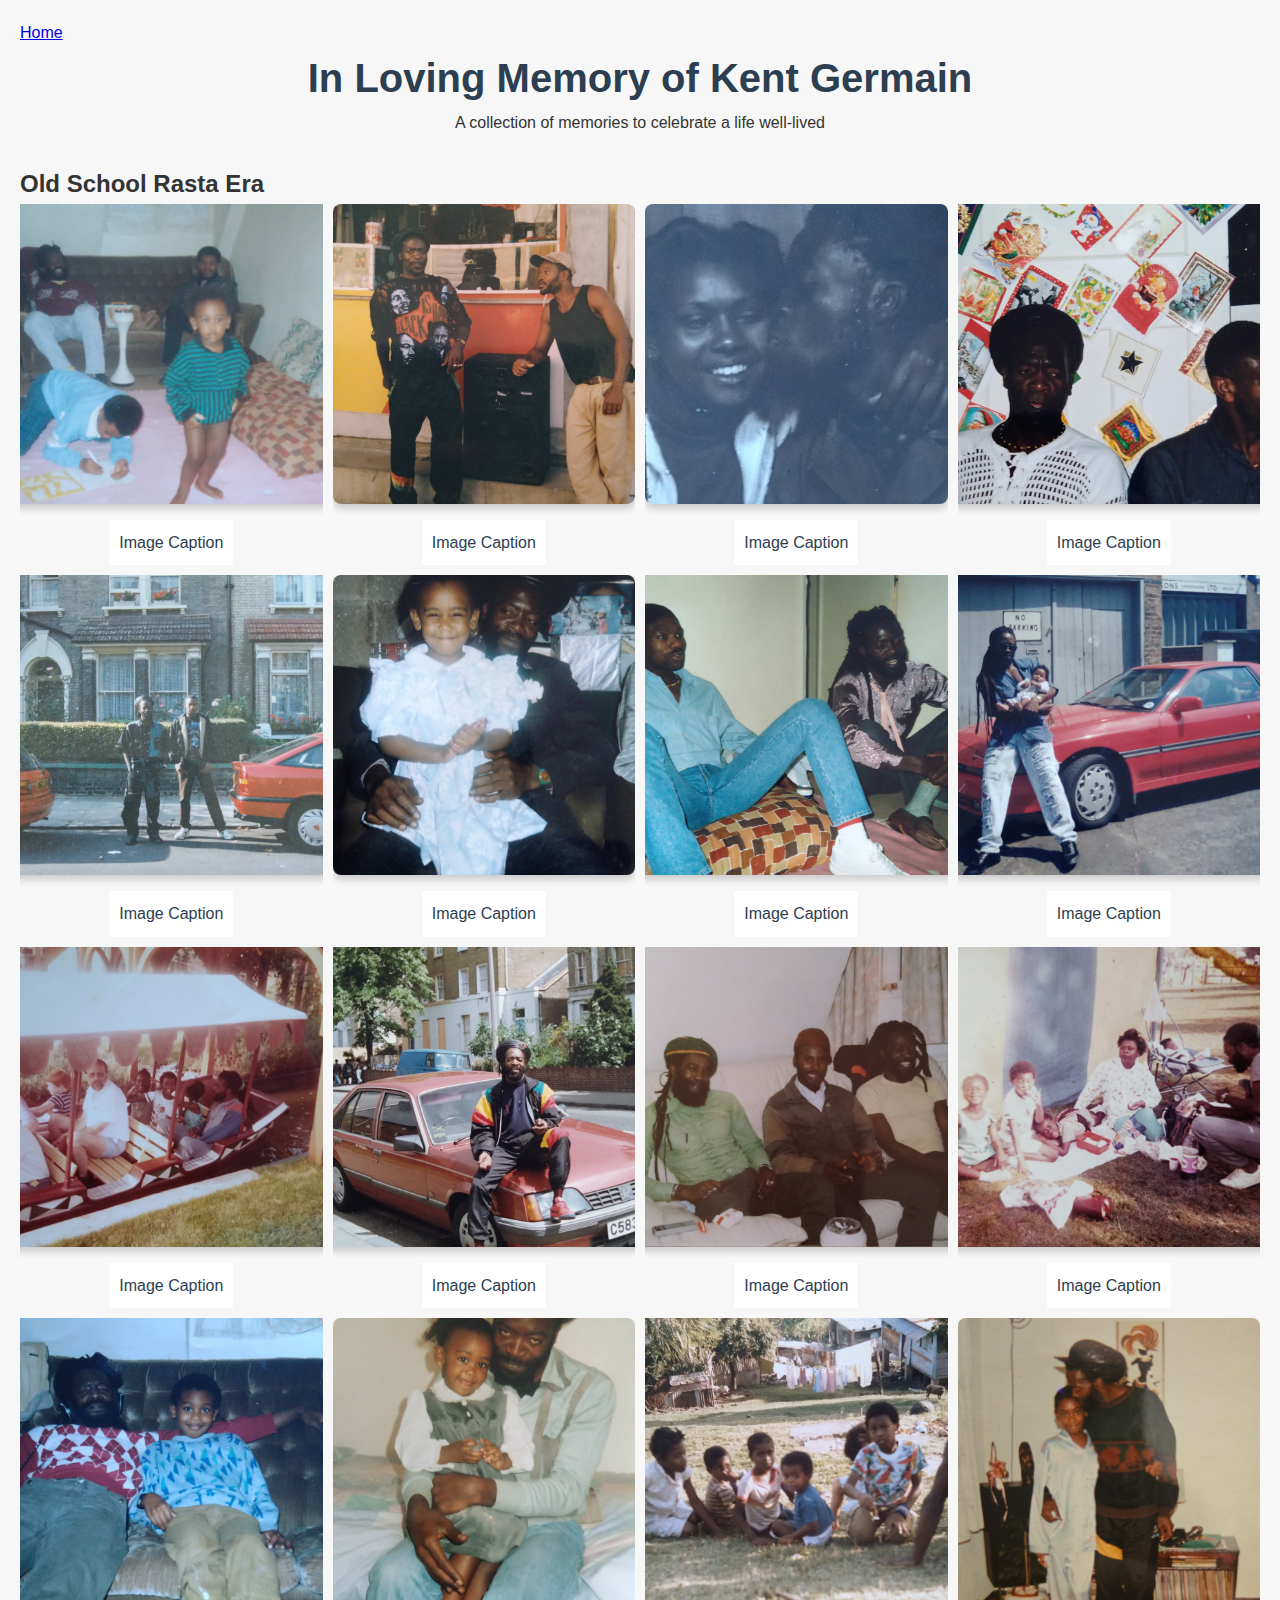
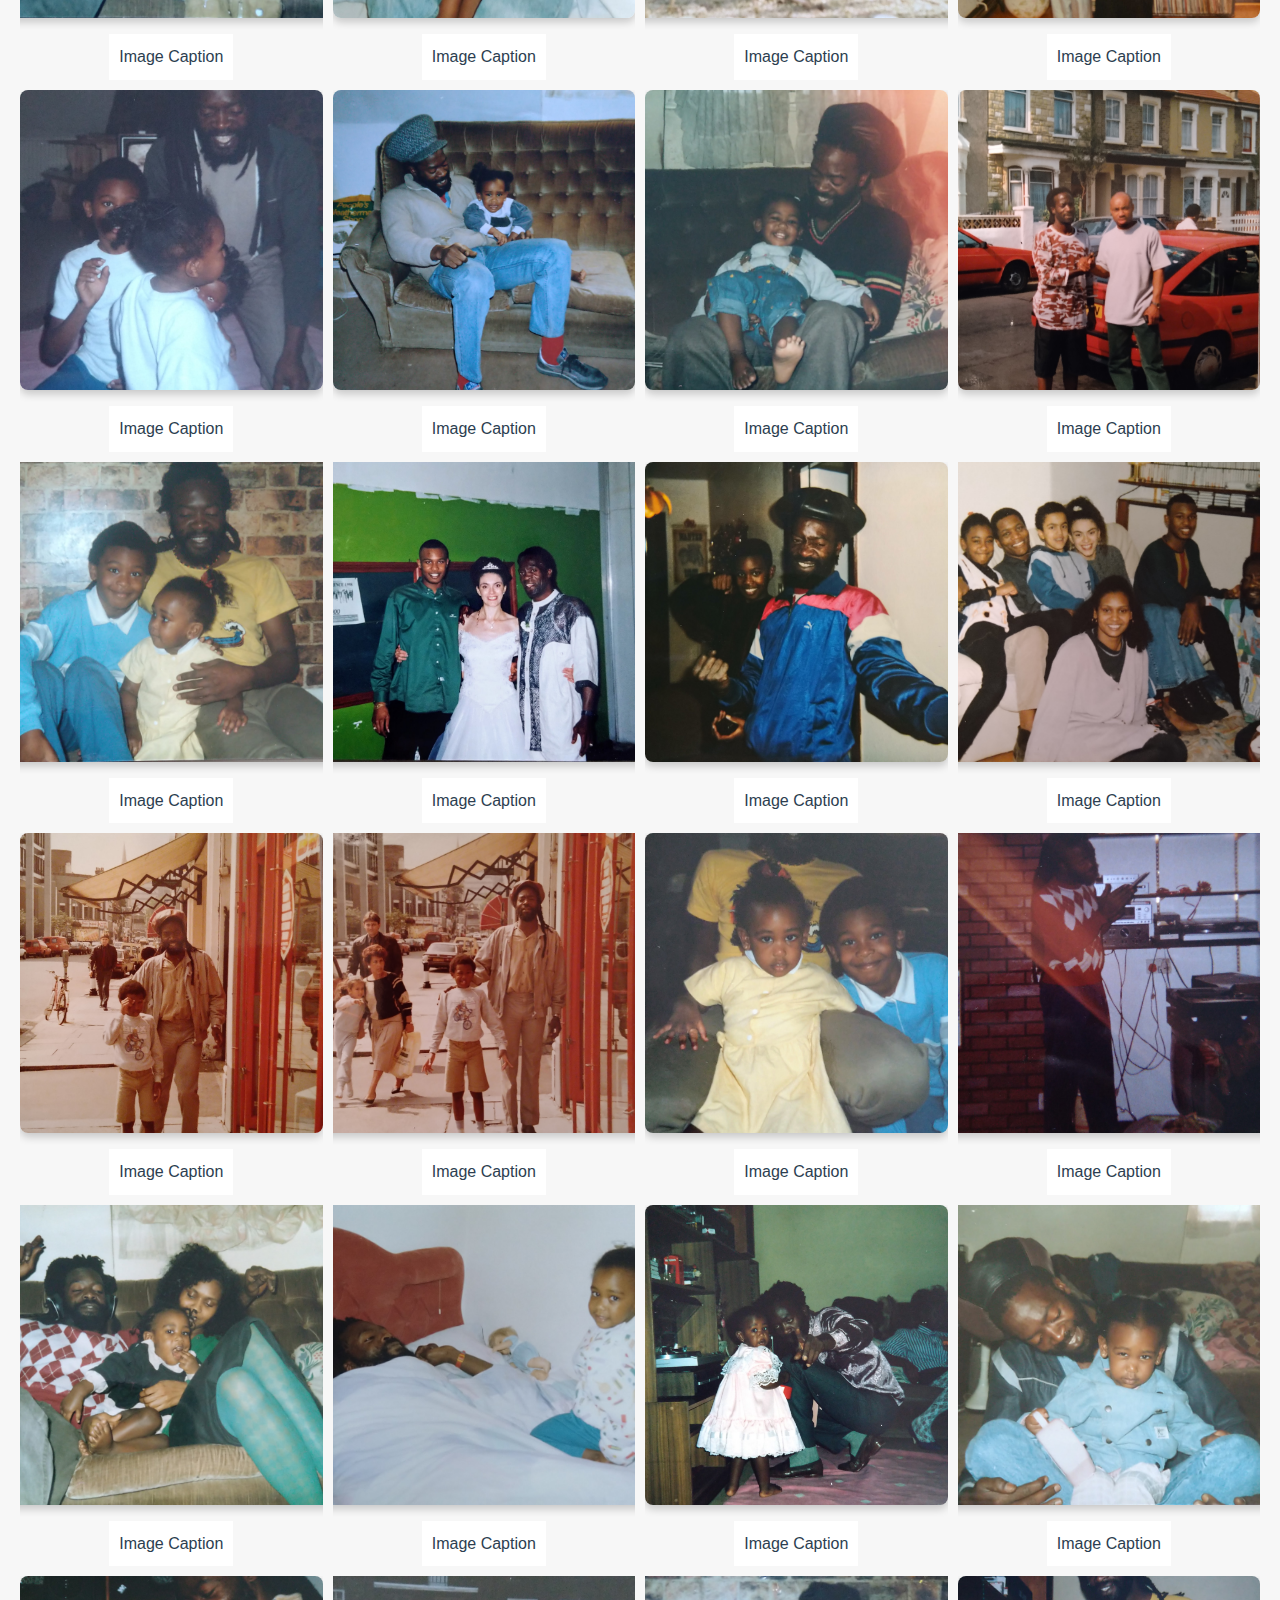
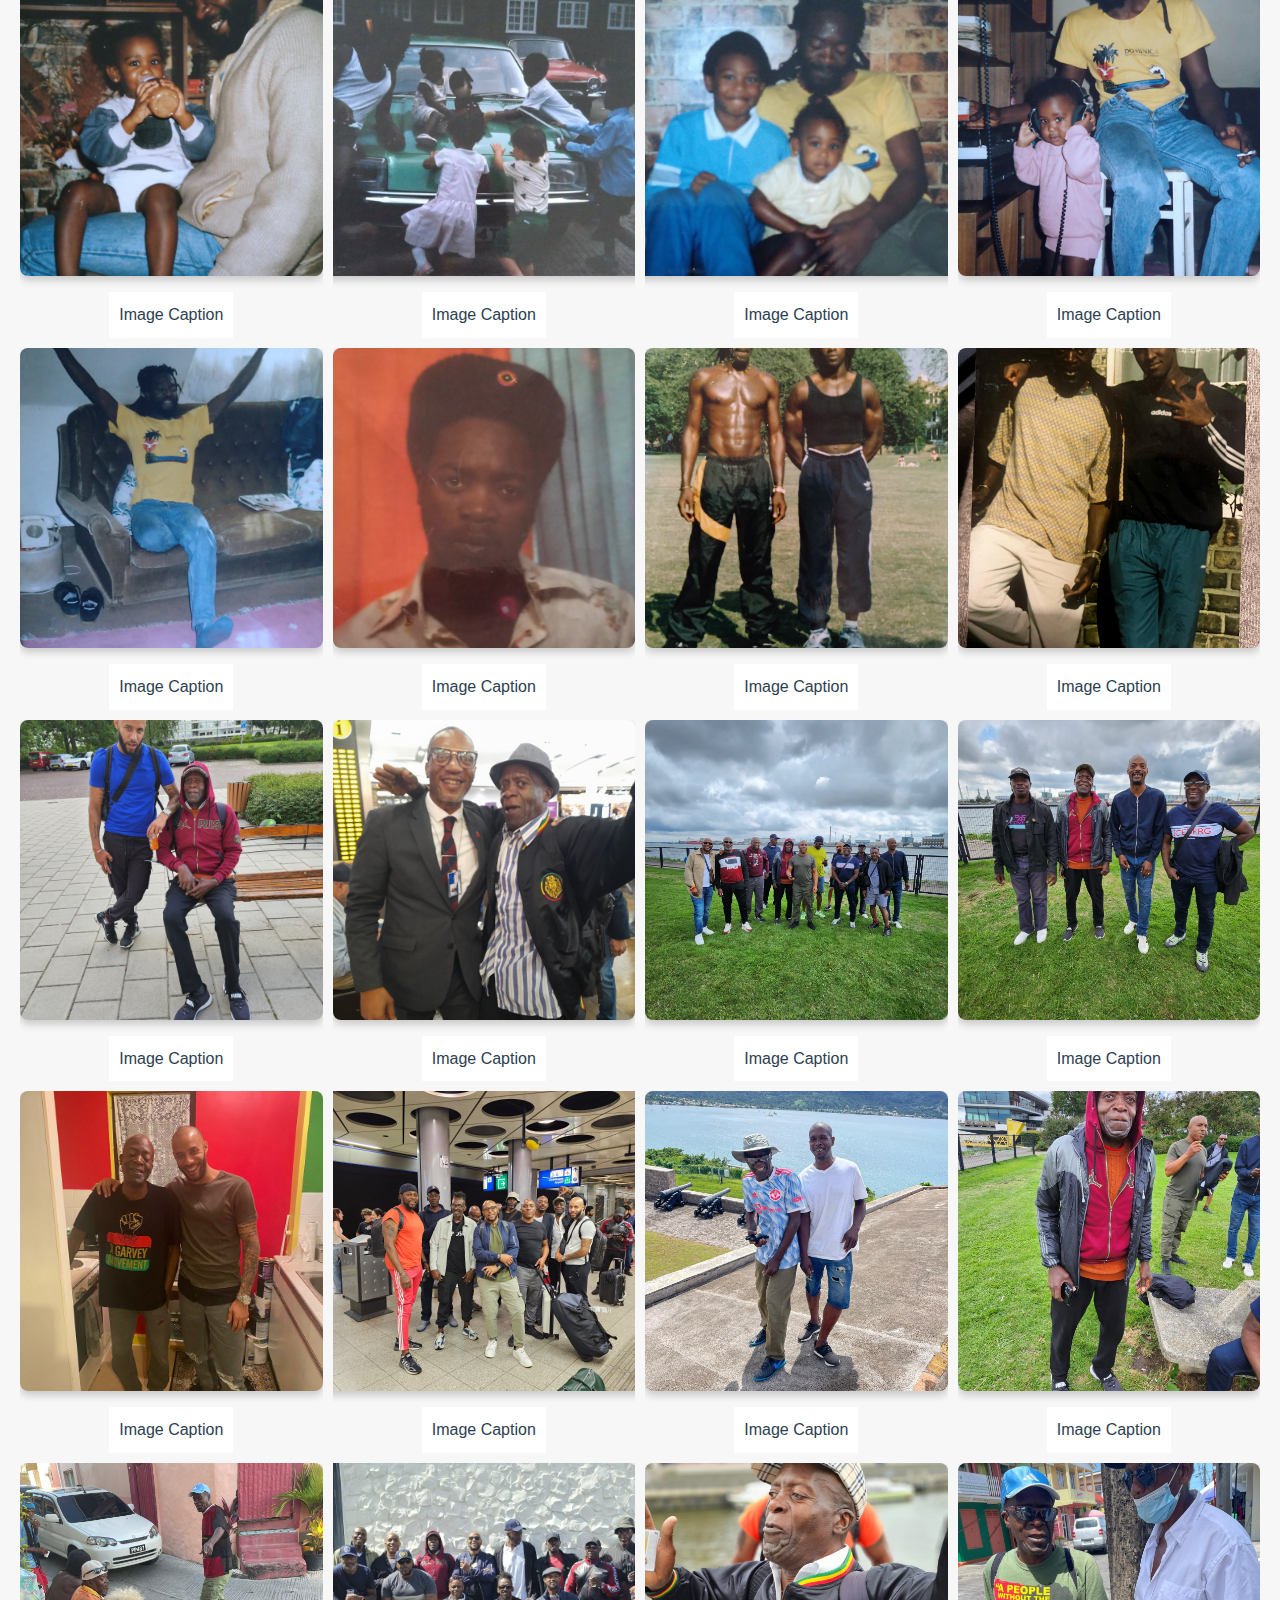
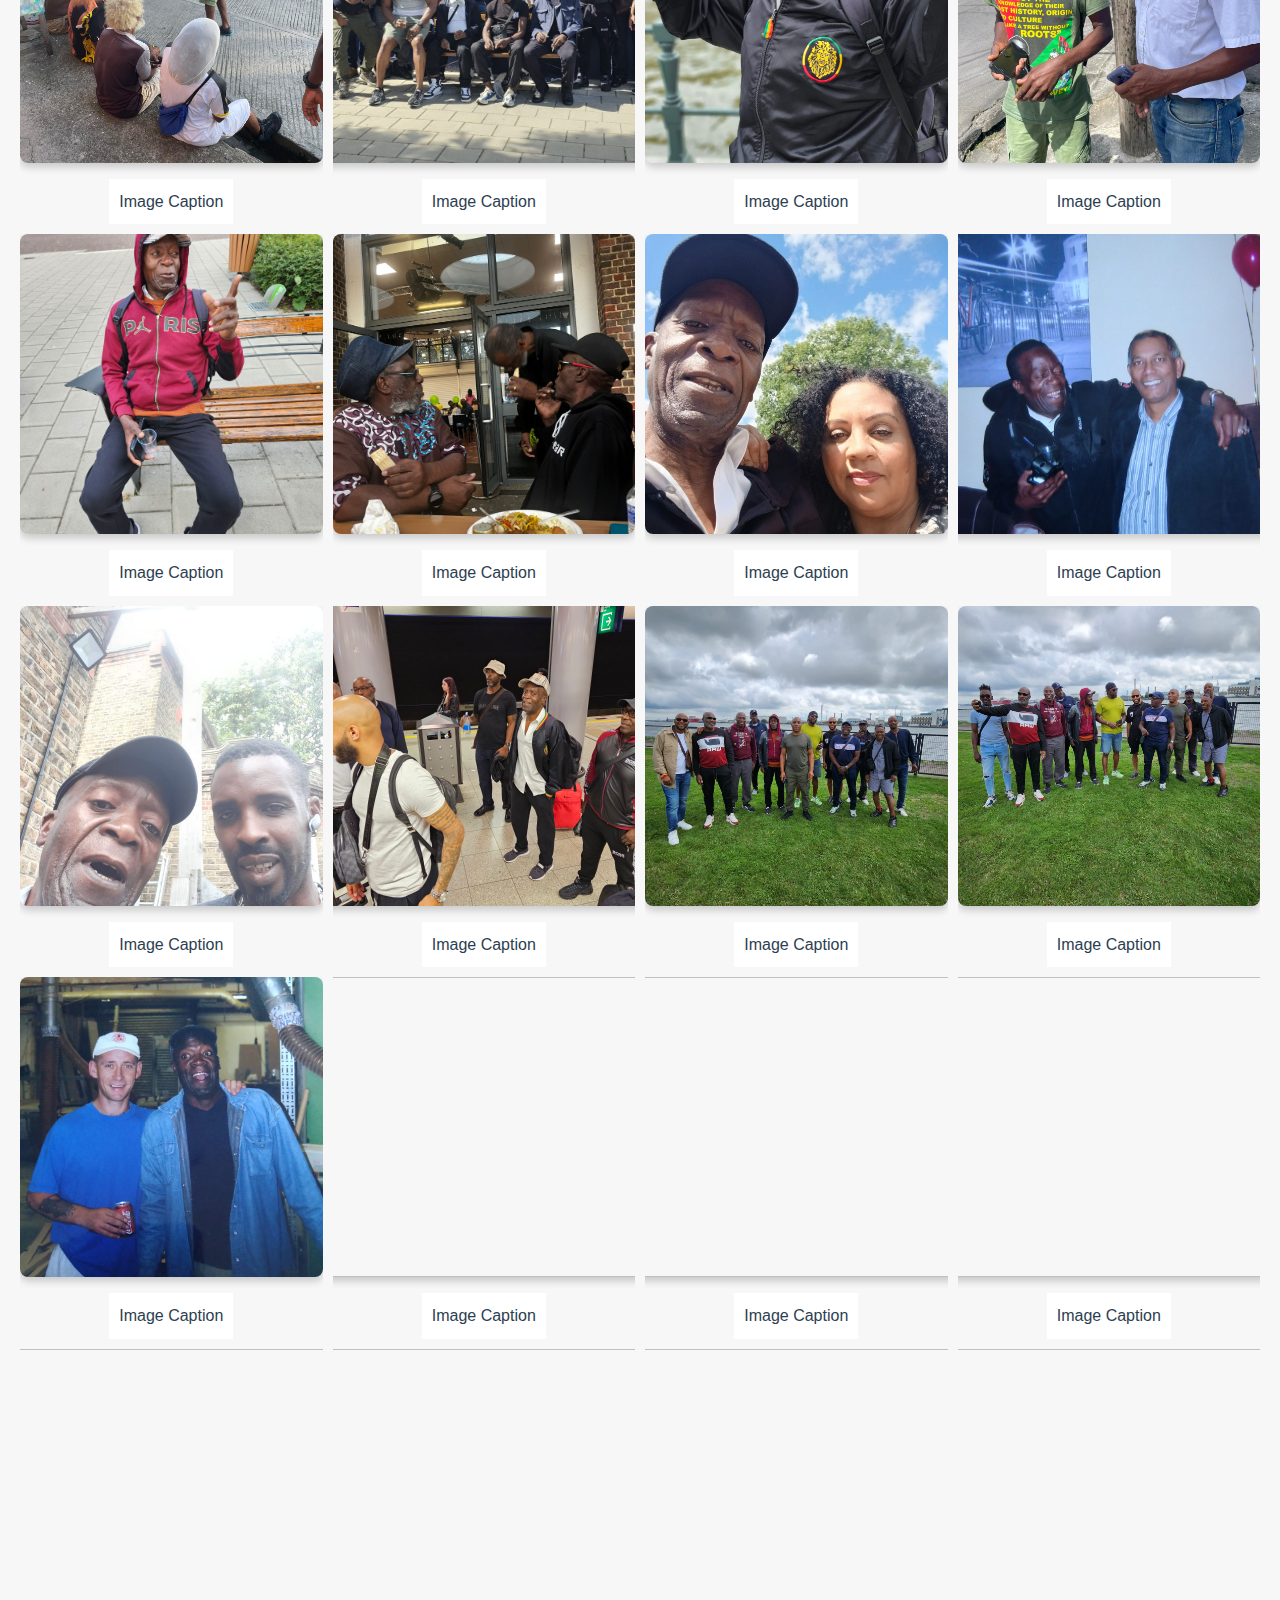
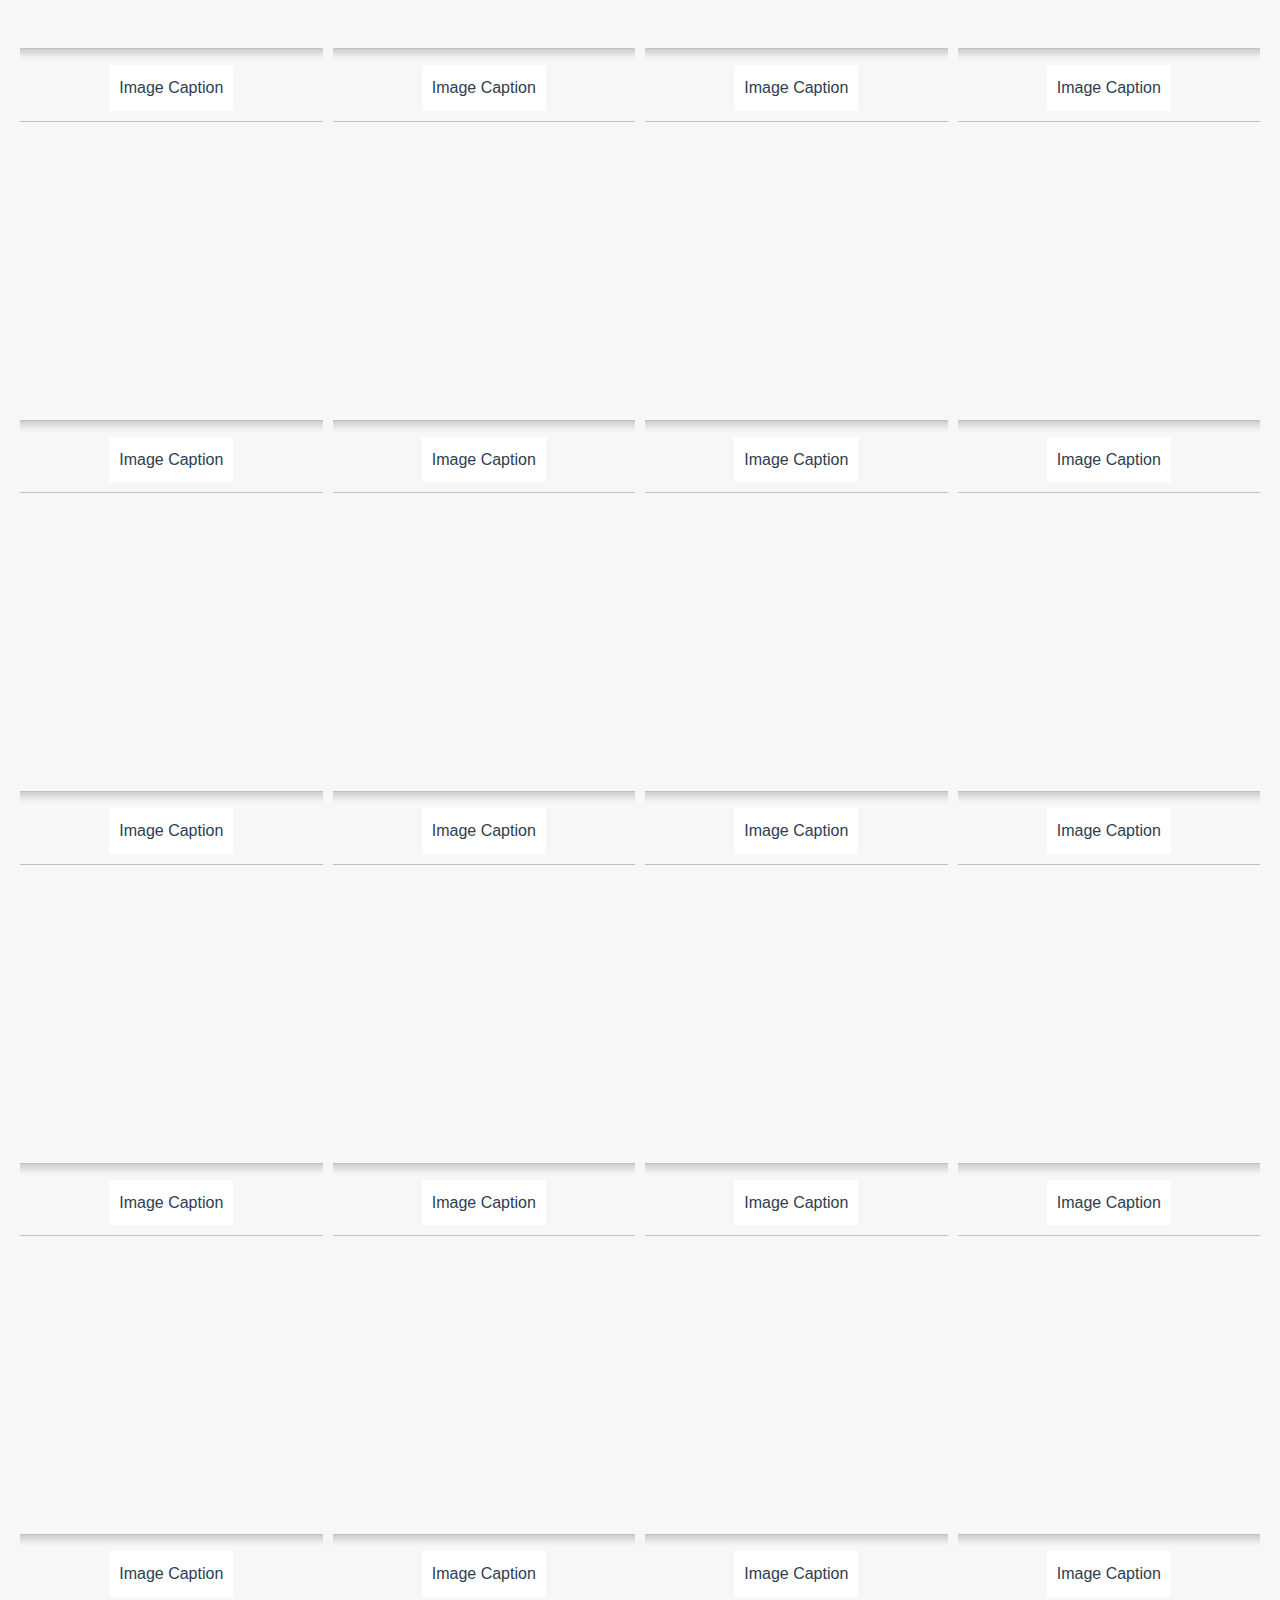
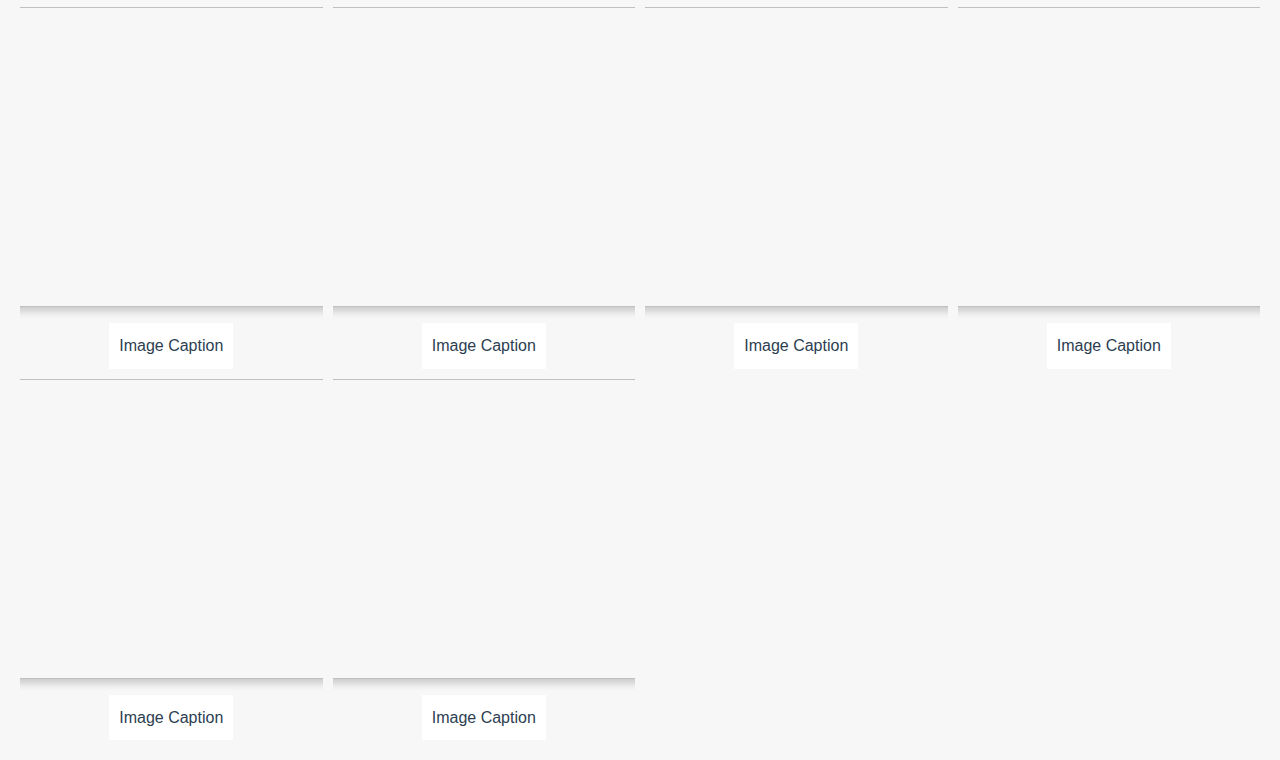
==== gallery.html @ afcd8d64 "commit 3" ====
<!DOCTYPE html>
<html lang="en">
<head>
    <meta charset="UTF-8">
    <meta name="viewport" content="width=device-width, initial-scale=1.0">
    <meta name="description" content="A tribute to Kent Gerrmain - honoring his life through memories and photos">
    <title>Tribute to Kent Germain</title>
    <link rel="stylesheet" href="styles.css">
</head>
<body>
    <nav><a href="index.html">Home</a></nav>
    <header>
        <h1>In Loving Memory of Kent Germain</h1>
        <p>A collection of memories to celebrate a life well-lived</p>
    </header>

    <section class="gallery">
        <h2>Old School Rasta Era</h2>
        <!-- Add 100 photos as placeholders -->
         <div class="grid">
            <!-- Repeat this block for each image -->
             <figure tabindex="0">
                <img src="images/rasta-era/family/dad-friend-reuben-sophie-riverside.JPG" alt="">
                <figcaption>Image Caption</figcaption>
             </figure>
             <figure tabindex="0">
                <img src="images/rasta-era/family/kent-and-bollo-in-roseau.JPG" alt="">
                <figcaption>Image Caption</figcaption>
             </figure>
             <figure tabindex="0">
                <img src="images/rasta-era/family/kent-and-jenny-young.JPG" alt="">
                <figcaption>Image Caption</figcaption>
             </figure>
             <figure tabindex="0">
                <img src="images/rasta-era/family/kent-and-joe-at-christmas.JPG" alt="">
                <figcaption>Image Caption</figcaption>
             </figure>
             <figure tabindex="0">
                <img src="images/rasta-era/family/kent-and-reuben-on-road-red-car.JPG" alt="">
                <figcaption>Image Caption</figcaption>
             </figure>
             <figure tabindex="0">
                <img src="images/rasta-era/family/kent-and-sophie-at-a-wedding.JPG" alt="">
                <figcaption>Image Caption</figcaption>
             </figure>
             <figure tabindex="0">
                <img src="images/rasta-era/family/kent-and-uncle-joe.JPG" alt="">
                <figcaption>Image Caption</figcaption>
             </figure>
             <figure tabindex="0">
                <img src="images/rasta-era/family/kent-baby-red-car.JPG" alt="">
                <figcaption>Image Caption</figcaption>
             </figure>
             <figure tabindex="0">
                <img src="images/rasta-era/family/kent-boat-trip-with-kids.JPG" alt="">
                <figcaption>Image Caption</figcaption>
             </figure>
             <figure tabindex="0">
                <img src="images/rasta-era/family/kent-brown-vauxhall-car.JPG" alt="">
                <figcaption>Image Caption</figcaption>
             </figure>
             <figure tabindex="0">
                <img src="images/rasta-era/family/kent-carlton-silvie.JPG" alt="">
                <figcaption>Image Caption</figcaption>
             </figure>
             <figure tabindex="0">
                <img src="images/rasta-era/family/kent-eve-corrine-reuben-marissa.jpeg" alt="">
                <figcaption>Image Caption</figcaption>
             </figure>
             <figure tabindex="0">
                <img src="images/rasta-era/family/kent-headphones-on-with-reuben.JPG" alt="">
                <figcaption>Image Caption</figcaption>
             </figure>
             <figure tabindex="0">
                <img src="images/rasta-era/family/kent-in room-with-sophie.JPG" alt="">
                <figcaption>Image Caption</figcaption>
             </figure>
             <figure tabindex="0">
                <img src="images/rasta-era/family/kent-in-dominica-with-kids-and-goats.JPG" alt="">
                <figcaption>Image Caption</figcaption>
             </figure>
             <figure tabindex="0">
                <img src="images/rasta-era/family/kent-kissing-sophies-head.jpeg" alt="">
                <figcaption>Image Caption</figcaption>
             </figure>
             <figure tabindex="0">
                <img src="images/rasta-era/family/kent-on floor-with-reuben-sophie.JPG" alt="">
                <figcaption>Image Caption</figcaption>
             </figure>
             <figure tabindex="0">
                <img src="images/rasta-era/family/kent-on-sofa-sophie-crying.JPG" alt="">
                <figcaption>Image Caption</figcaption>
             </figure>
             <figure tabindex="0">
                <img src="images/rasta-era/family/kent-on-sofa-sophie-laughing.JPG" alt="">
                <figcaption>Image Caption</figcaption>
             </figure>
             <figure tabindex="0">
                <img src="images/rasta-era/family/kent-red-vauxhall-with-friend.JPG" alt="">
                <figcaption>Image Caption</figcaption>
             </figure>
             <figure tabindex="0">
                <img src="images/rasta-era/family/kent-reuben-and-sophie-on-floor-in-hammersmith.JPG" alt="">
                <figcaption>Image Caption</figcaption>
             </figure>
             <figure tabindex="0">
                <img src="images/rasta-era/family/kent-reuben-at-michelles-wedding.JPG" alt="">
                <figcaption>Image Caption</figcaption>
             </figure>
             <figure tabindex="0">
                <img src="images/rasta-era/family/kent-reuben-fist.JPG" alt="">
                <figcaption>Image Caption</figcaption>
             </figure>
             <figure tabindex="0">
                <img src="images/rasta-era/family/kent-reuben-jenny-hilson-des-michelle-ben.JPG" alt="">
                <figcaption>Image Caption</figcaption>
             </figure>
             <figure tabindex="0">
                <img src="images/rasta-era/family/kent-reuben-outside-tandys-1.JPG" alt="">
                <figcaption>Image Caption</figcaption>
             </figure>
             <figure tabindex="0">
                <img src="images/rasta-era/family/kent-reuben-outside-tandys-2.JPG" alt="">
                <figcaption>Image Caption</figcaption>
             </figure>
             <figure tabindex="0">
                <img src="images/rasta-era/family/kent-reuben-sophie-riverside-brown-sofa.JPG" alt="">
                <figcaption>Image Caption</figcaption>
             </figure>
             <figure tabindex="0">
                <img src="images/rasta-era/family/kent-selecting-tunes.JPG" alt="">
                <figcaption>Image Caption</figcaption>
             </figure>
             <figure tabindex="0">
                <img src="images/rasta-era/family/kent-sophie-jenny-hammersmith.JPG" alt="">
                <figcaption>Image Caption</figcaption>
             </figure>
             <figure tabindex="0">
                <img src="images/rasta-era/family/kent-sophie-on-white-bed.JPG" alt="">
                <figcaption>Image Caption</figcaption>
             </figure>
             <figure tabindex="0">
                <img src="images/rasta-era/family/kent-sophie-thelma-in-background.JPG" alt="">
                <figcaption>Image Caption</figcaption>
             </figure>
             <figure tabindex="0">
                <img src="images/rasta-era/family/kent-with-sophie-and-her-screwface.JPG" alt="">
                <figcaption>Image Caption</figcaption>
             </figure>
             <figure tabindex="0">
                <img src="images/rasta-era/family/kent-with-sophie-baby-bottle.JPG" alt="">
                <figcaption>Image Caption</figcaption>
             </figure>
             <figure tabindex="0">
                <img src="images/rasta-era/family/kent-with-the-kids-on-green-car-hammersmith.JPG" alt="">
                <figcaption>Image Caption</figcaption>
             </figure>
             <figure tabindex="0">
                <img src="images/rasta-era/family/kent-yellow-t-shirt-reuben-sophie-sitting-on-floor.JPG" alt="">
                <figcaption>Image Caption</figcaption>
             </figure>
             <figure tabindex="0">
                <img src="images/rasta-era/family/kent-yellow-tshirt-dj-sophie.JPG" alt="">
                <figcaption>Image Caption</figcaption>
             </figure>
             <figure tabindex="0">
                <img src="images/rasta-era/family/kent-yellow-tshirt-stretching.JPG" alt="">
                <figcaption>Image Caption</figcaption>
             </figure>
             <figure tabindex="0">
                <img src="images/rasta-era/family/kent-young-militant.JPG" alt="">
                <figcaption>Image Caption</figcaption>
             </figure>
             <figure tabindex="0">
                <img src="images/rasta-era/friends/kent-wayne-elaine.JPG" alt="">
                <figcaption>Image Caption</figcaption>
             </figure>
             <figure tabindex="0">
                <img src="images/post-rasta/friends/kent-and-jamaar.jpeg" alt="">
                <figcaption>Image Caption</figcaption>
             </figure>
             <figure tabindex="0">
                <img src="images/post-rasta/friends/kent-and-ashley-2.jpeg" alt="">
                <figcaption>Image Caption</figcaption>
             </figure>
             <figure tabindex="0">
                <img src="images/post-rasta/friends/kent-and-flocksy.jpeg" alt="">
                <figcaption>Image Caption</figcaption>
             </figure>
             <figure tabindex="0">
                <img src="images/post-rasta/friends/kent-and-team-2.jpeg" alt="">
                <figcaption>Image Caption</figcaption>
             </figure>
             <figure tabindex="0">
                <img src="images/post-rasta/friends/kent-and-team-3.jpeg" alt="">
                <figcaption>Image Caption</figcaption>
             </figure>
             <figure tabindex="0">
                <img src="images/post-rasta/friends/kent-ashley-at-home.jpeg" alt="">
                <figcaption>Image Caption</figcaption>
             </figure>
             <figure tabindex="0">
                <img src="images/post-rasta/friends/kent-at-airport-with-team.jpeg" alt="">
                <figcaption>Image Caption</figcaption>
             </figure>
             <figure tabindex="0">
                <img src="images/post-rasta/friends/kent-at-cabrits-with-friend.jpeg" alt="">
                <figcaption>Image Caption</figcaption>
             </figure>
             <figure tabindex="0">
                <img src="images/post-rasta/friends/kent-frank-in-background-team.jpeg" alt="">
                <figcaption>Image Caption</figcaption>
             </figure>
             <figure tabindex="0">
                <img src="images/post-rasta/friends/kent-in town-guadeloupe.jpeg" alt="">
                <figcaption>Image Caption</figcaption>
             </figure>
             <figure tabindex="0">
                <img src="images/post-rasta/friends/kent-in-amsterdam-with-team-on-bench.jpeg" alt="">
                <figcaption>Image Caption</figcaption>
             </figure>
             <figure tabindex="0">
                <img src="images/post-rasta/friends/kent-in-amsterdam.jpeg" alt="">
                <figcaption>Image Caption</figcaption>
             </figure>
             <figure tabindex="0">
                <img src="images/post-rasta/friends/kent-in-green-garvey-t-shirt-with-friend.jpeg" alt="">
                <figcaption>Image Caption</figcaption>
             </figure>
             <figure tabindex="0">
                <img src="images/post-rasta/friends/kent-in-paris-hoody.jpeg" alt="">
                <figcaption>Image Caption</figcaption>
             </figure>
             <figure tabindex="0">
                <img src="images/post-rasta/friends/kent-kwado-chef-at-restaurant.jpeg" alt="">
                <figcaption>Image Caption</figcaption>
             </figure>
             <figure tabindex="0">
                <img src="images/post-rasta/friends/kent-riverside-friend.jpeg" alt="">
                <figcaption>Image Caption</figcaption>
             </figure>
             <figure tabindex="0">
                <img src="images/post-rasta/friends/kent-with-guyanese-friend.JPG" alt="">
                <figcaption>Image Caption</figcaption>
             </figure>
             <figure tabindex="0">
                <img src="images/post-rasta/friends/kent-with-old-neighbour.jpeg" alt="">
                <figcaption>Image Caption</figcaption>
             </figure>
             <figure tabindex="0">
                <img src="images/post-rasta/friends/kent-with-team-at-airport-2.jpeg" alt="">
                <figcaption>Image Caption</figcaption>
             </figure>
             <figure tabindex="0">
                <img src="images/post-rasta/friends/kent-with-team-in-amsterdam.jpeg" alt="">
                <figcaption>Image Caption</figcaption>
             </figure>
             <figure tabindex="0">
                <img src="images/post-rasta/friends/kent-with-team.jpeg" alt="">
                <figcaption>Image Caption</figcaption>
             </figure>
             <figure tabindex="0">
                <img src="images/post-rasta/friends/kent-with-white-friend-in-factory.JPG" alt="">
                <figcaption>Image Caption</figcaption>
             </figure>
             <figure tabindex="0">
                <img src="" alt="">
                <figcaption>Image Caption</figcaption>
             </figure>
             <figure tabindex="0">
                <img src="" alt="">
                <figcaption>Image Caption</figcaption>
             </figure>
             <figure tabindex="0">
                <img src="" alt="">
                <figcaption>Image Caption</figcaption>
             </figure>
             <figure tabindex="0">
                <img src="" alt="">
                <figcaption>Image Caption</figcaption>
             </figure>
             <figure tabindex="0">
                <img src="" alt="">
                <figcaption>Image Caption</figcaption>
             </figure>
             <figure tabindex="0">
                <img src="" alt="">
                <figcaption>Image Caption</figcaption>
             </figure>
             <figure tabindex="0">
                <img src="" alt="">
                <figcaption>Image Caption</figcaption>
             </figure>
             <figure tabindex="0">
                <img src="" alt="">
                <figcaption>Image Caption</figcaption>
             </figure>
             <figure tabindex="0">
                <img src="" alt="">
                <figcaption>Image Caption</figcaption>
             </figure>
             <figure tabindex="0">
                <img src="" alt="">
                <figcaption>Image Caption</figcaption>
             </figure>
             <figure tabindex="0">
                <img src="" alt="">
                <figcaption>Image Caption</figcaption>
             </figure>
             <figure tabindex="0">
                <img src="" alt="">
                <figcaption>Image Caption</figcaption>
             </figure>
             <figure tabindex="0">
                <img src="" alt="">
                <figcaption>Image Caption</figcaption>
             </figure>
             <figure tabindex="0">
                <img src="" alt="">
                <figcaption>Image Caption</figcaption>
             </figure>
             <figure tabindex="0">
                <img src="" alt="">
                <figcaption>Image Caption</figcaption>
             </figure>
             <figure tabindex="0">
                <img src="" alt="">
                <figcaption>Image Caption</figcaption>
             </figure>
             <figure tabindex="0">
                <img src="" alt="">
                <figcaption>Image Caption</figcaption>
             </figure>
             <figure tabindex="0">
                <img src="" alt="">
                <figcaption>Image Caption</figcaption>
             </figure>
             <figure tabindex="0">
                <img src="" alt="">
                <figcaption>Image Caption</figcaption>
             </figure>
             <figure tabindex="0">
                <img src="" alt="">
                <figcaption>Image Caption</figcaption>
             </figure>
             <figure tabindex="0">
                <img src="" alt="">
                <figcaption>Image Caption</figcaption>
             </figure>
             <figure tabindex="0">
                <img src="" alt="">
                <figcaption>Image Caption</figcaption>
             </figure>
             <figure tabindex="0">
                <img src="" alt="">
                <figcaption>Image Caption</figcaption>
             </figure>
             <figure tabindex="0">
                <img src="" alt="">
                <figcaption>Image Caption</figcaption>
             </figure>
             <figure tabindex="0">
                <img src="" alt="">
                <figcaption>Image Caption</figcaption>
             </figure>
             <figure tabindex="0">
                <img src="" alt="">
                <figcaption>Image Caption</figcaption>
             </figure>
             <figure tabindex="0">
                <img src="" alt="">
                <figcaption>Image Caption</figcaption>
             </figure>
             <figure tabindex="0">
                <img src="" alt="">
                <figcaption>Image Caption</figcaption>
             </figure>
             <figure tabindex="0">
                <img src="" alt="">
                <figcaption>Image Caption</figcaption>
             </figure>
         </div>
    </section>
</body>
</html>
---- styles.css ----
* {
    box-sizing: border-box;
    margin: 0;
    padding: 0;
}

body {
    font-family: Arial, Helvetica, sans-serif;
    line-height: 1.6;
    padding: 20px;
    background-color: #f7f7f7;
    color: #333;
}

header {
    text-align: center;
    margin-bottom: 30px;
}

h1 {
    font-size: 2.5rem;
    color: #2c3e50;
}

.gallery .grid {
    display: grid;
    gap: 10px;
}

figure {
    margin: 0;
    /* position: relative; */
    overflow: hidden;
    display: flex;
    flex-wrap: wrap;
    justify-content: center;
    gap: 1em;
}

figure img {
    /* width: 100%; */
    width: 400px;
    /* height: auto; */
    height: 300px;
    display: block;
    object-fit: cover;
    border-radius: 8px;
    box-shadow: 0 4px 8px rgba(0, 0, 0, 0.2);
    cursor: pointer;
    transition: transform 0.5s ease;
    /* transition: all 0.5s ease; */
}

figure:hover img {
    /* transform: scale(1.1); */
    transform: scale(1.05);
}

figcaption {
    padding: 10px;
    /* background-color: rgba(0, 0, 0, 0.7); */
    background-color: #fff;
    /* color: #fff; */
    color: #2c3e50;
    /* font-size: 1.2rem; */
    font-size: 1rem;
    text-align: center;
    /* position: absolute; */
    /* bottom: 0; */
    /* left: 0; */
    /* width: 100%; */
    /* opacity: 0; */
    /* transition: opacity 0.5s ease; */
}

footer {
    text-align: center;
    margin-top: 40px;
    color: #999;
}

/* Responsive Design */
@media (min-width: 1200px) {
    .gallery .grid {
        grid-template-columns: repeat(4, 1fr);
    }
}

@media (min-width: 992px) and (max-width: 1199px) {
    .gallery .grid {
        grid-template-columns: repeat(3, 1fr);
    }
}

@media (min-width: 768px) and (max-width: 991px) {
    .gallery .grid {
        grid-template-columns: repeat(2, 1fr);
    }
}

@media (max-width: 767px) {
    .gallery .grid {
        /* grid-template-columns: repeat(1, 1fr); */
        grid-template-columns: 1fr;
    }
}
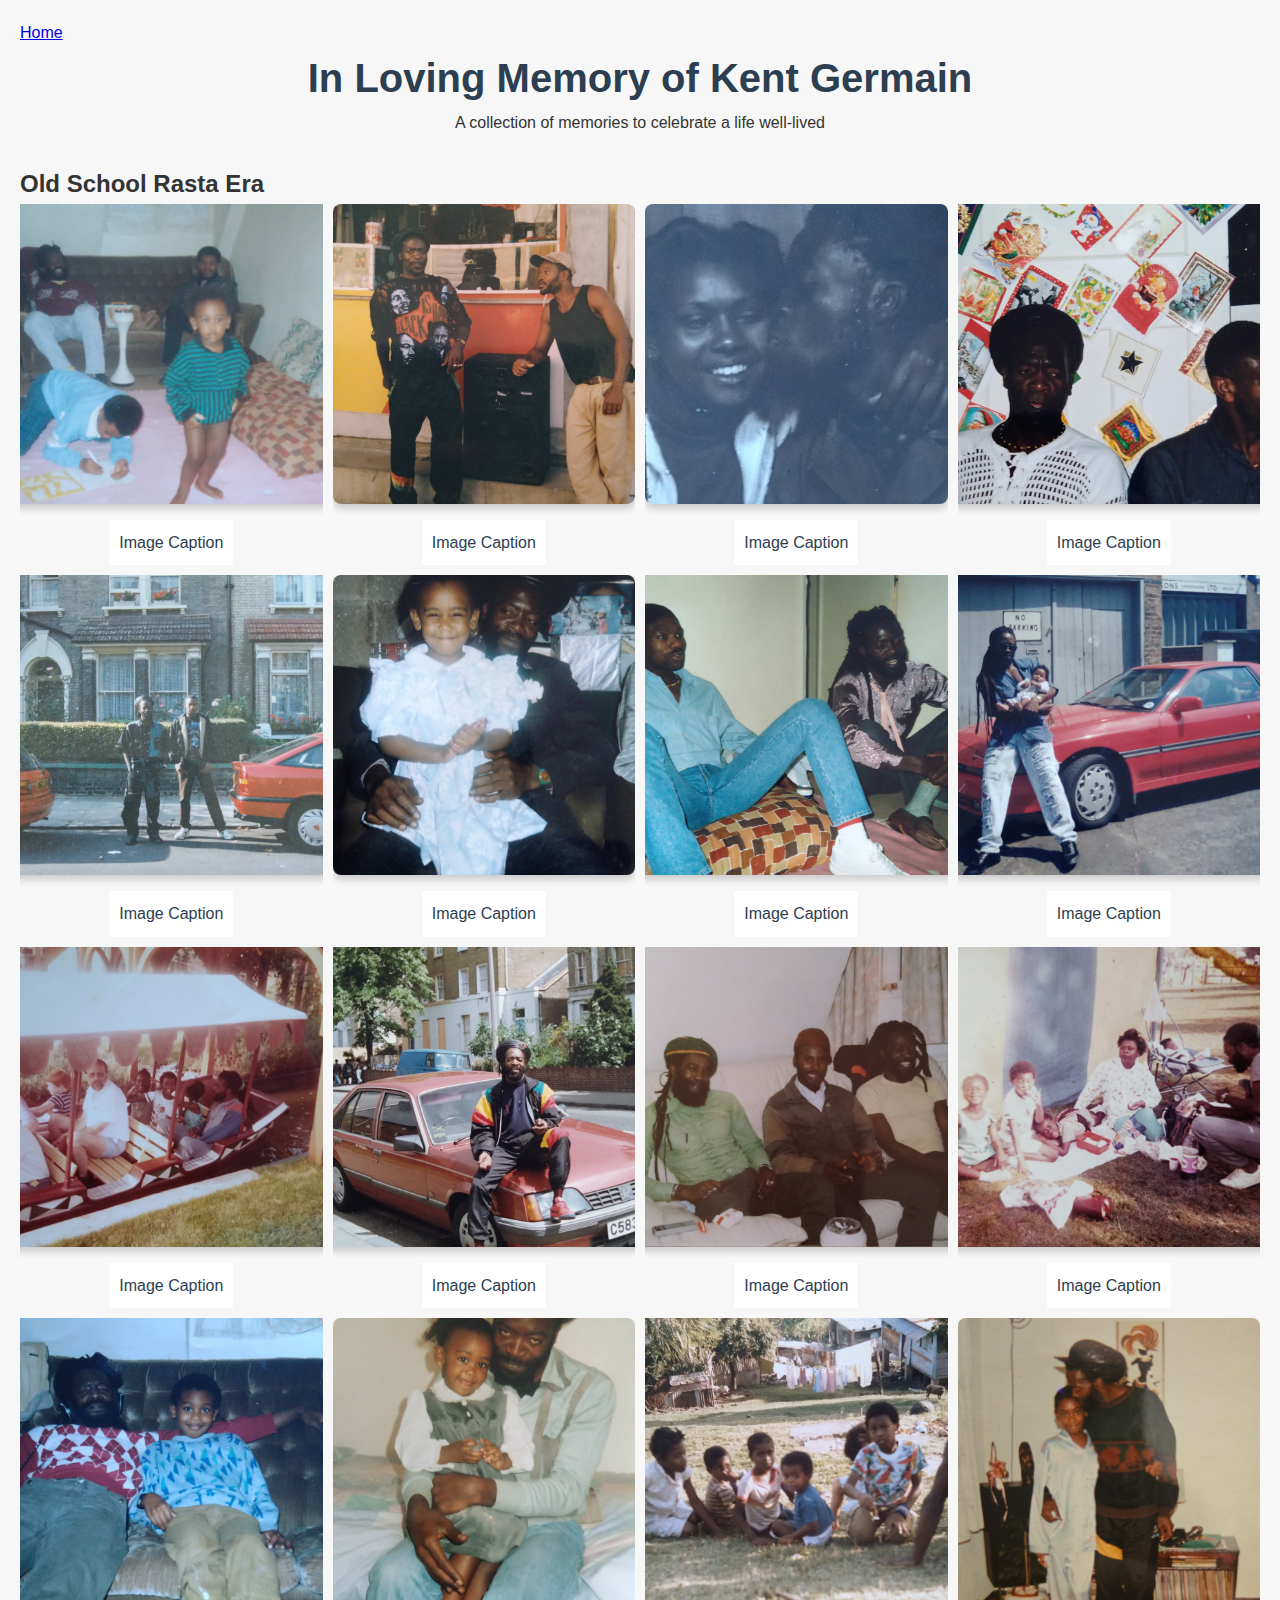
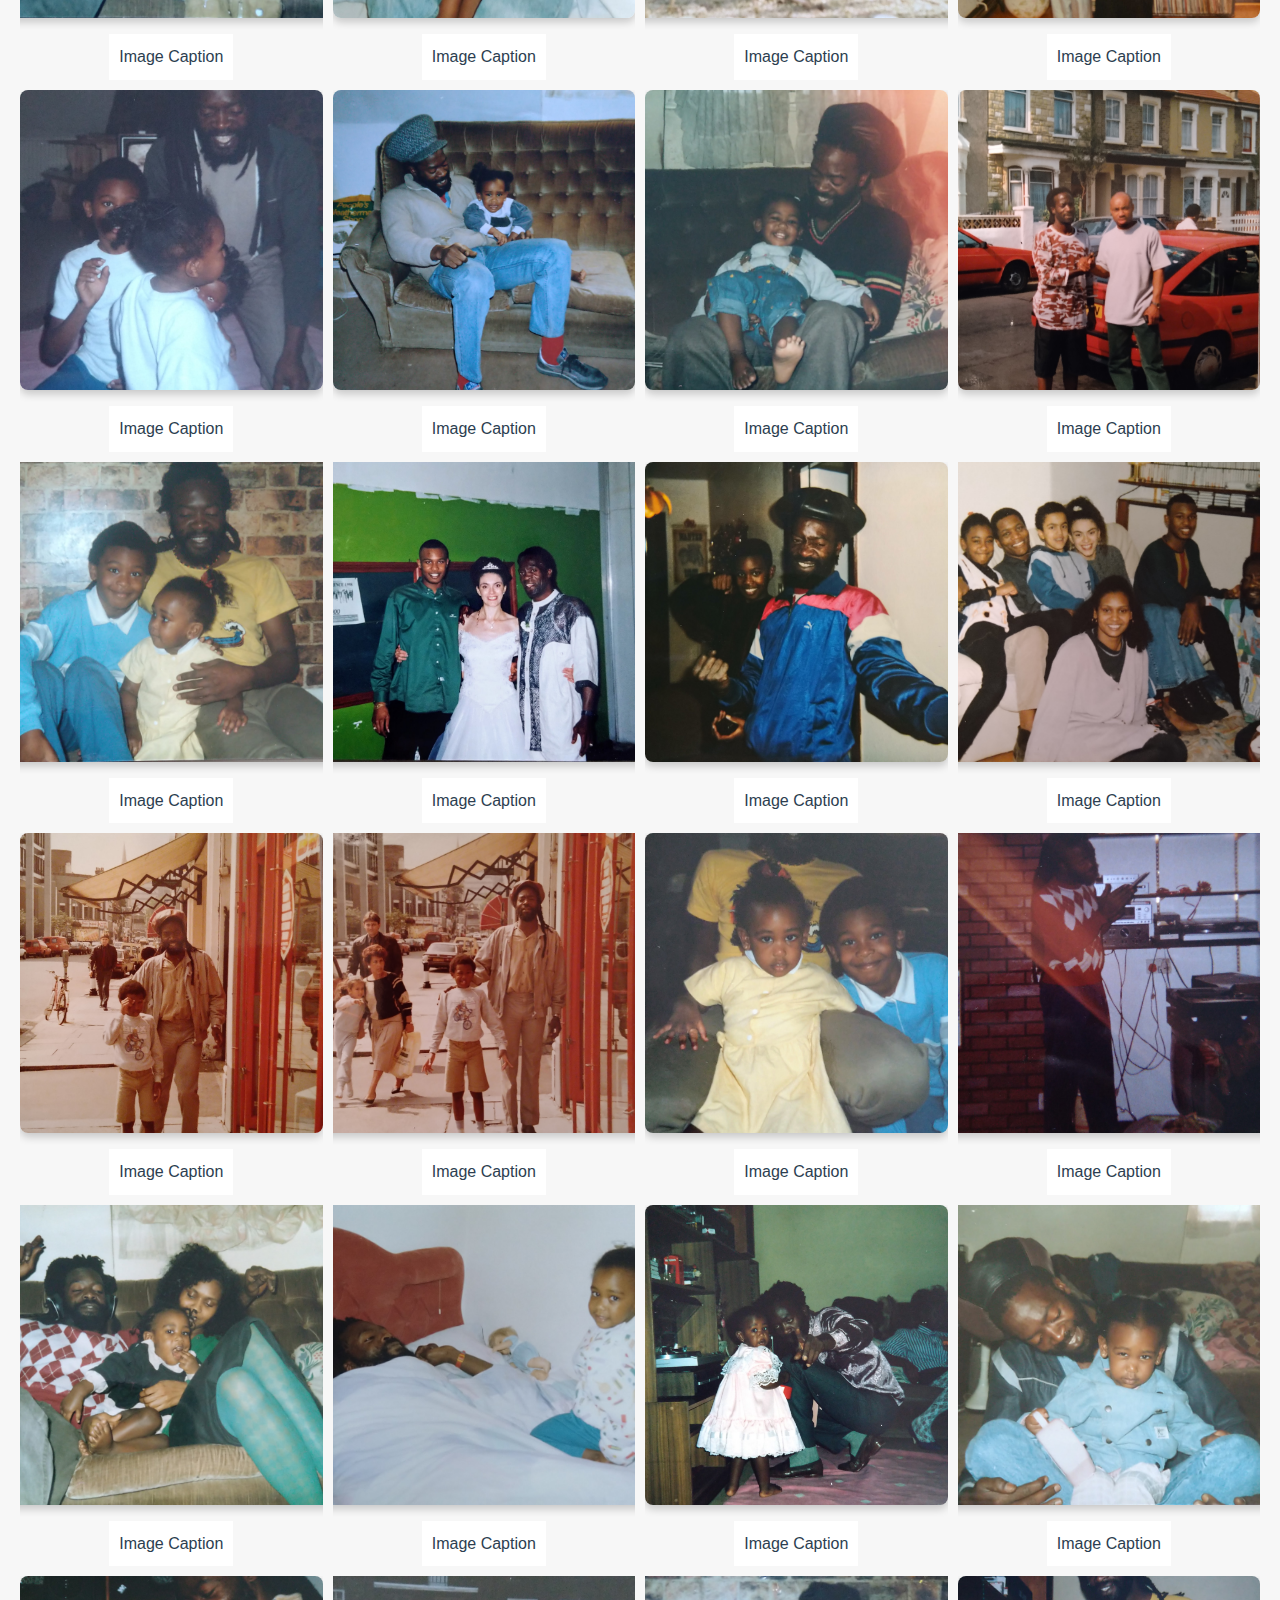
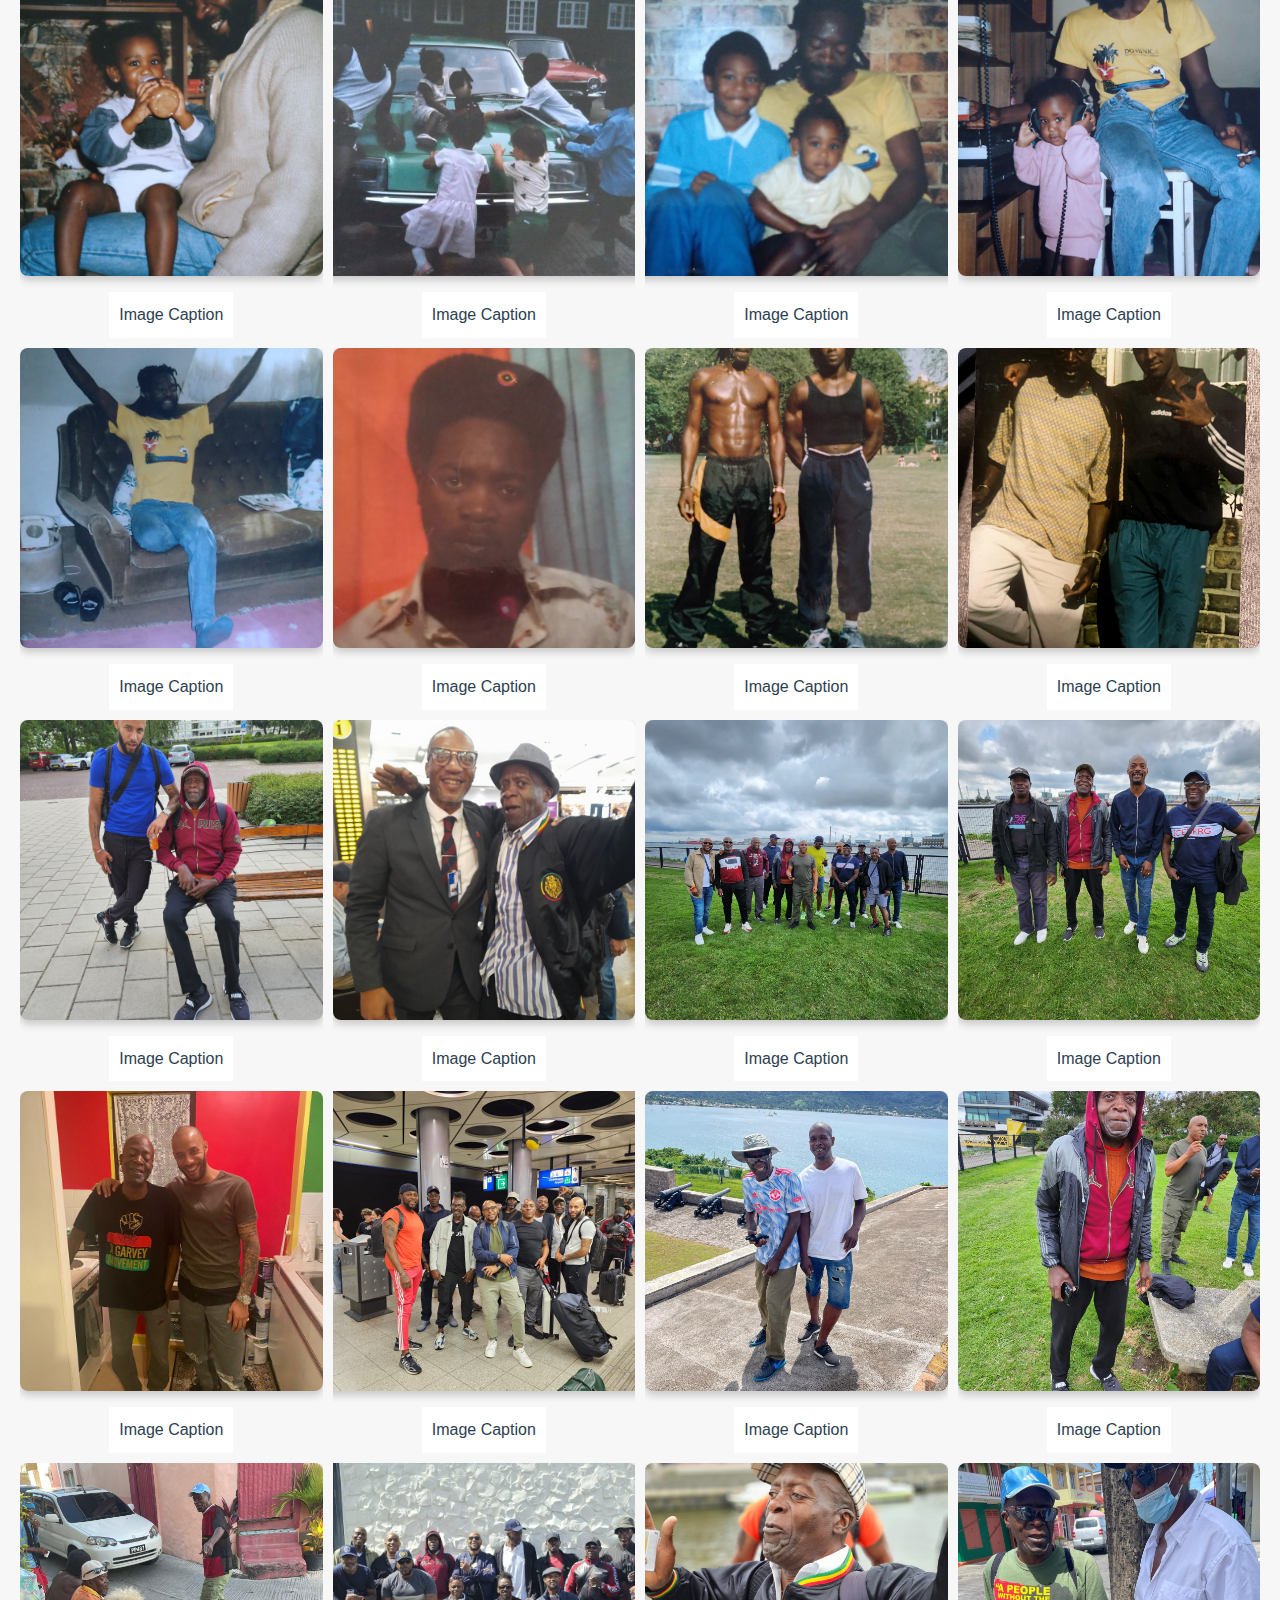
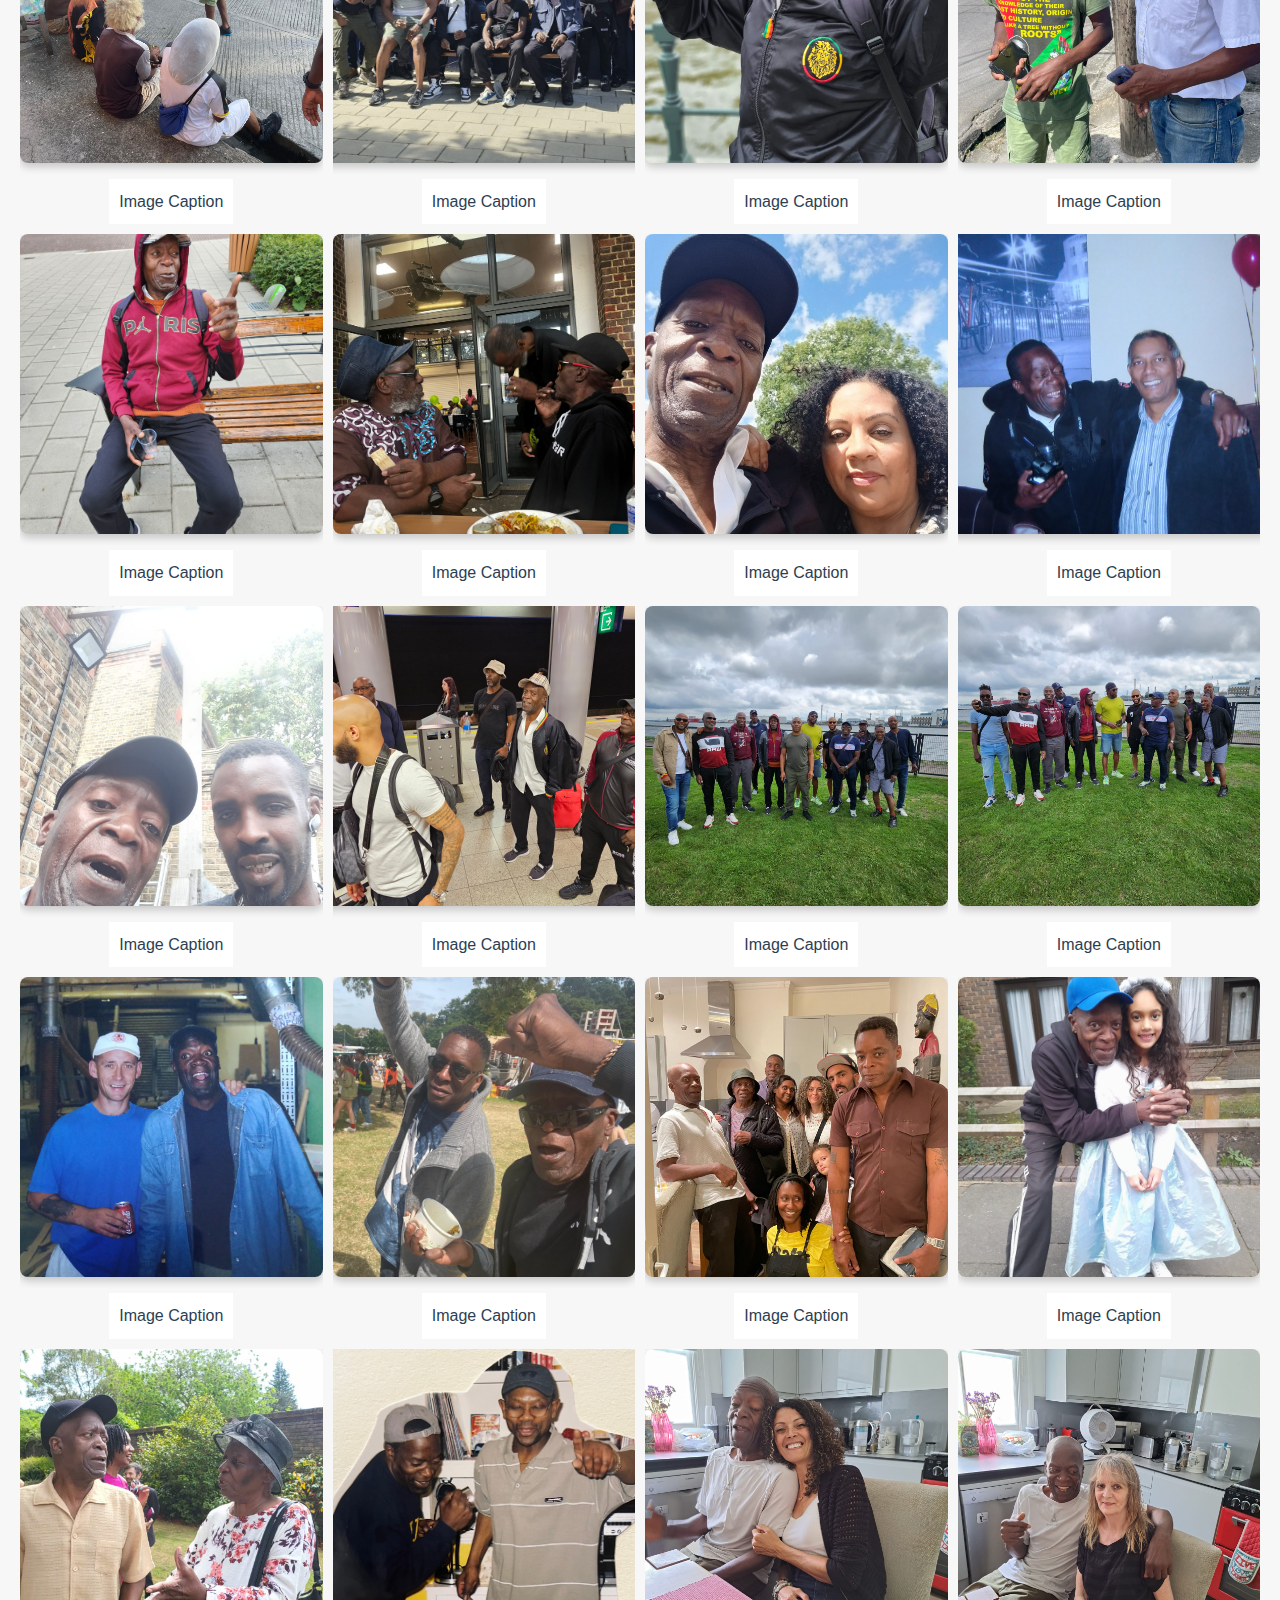
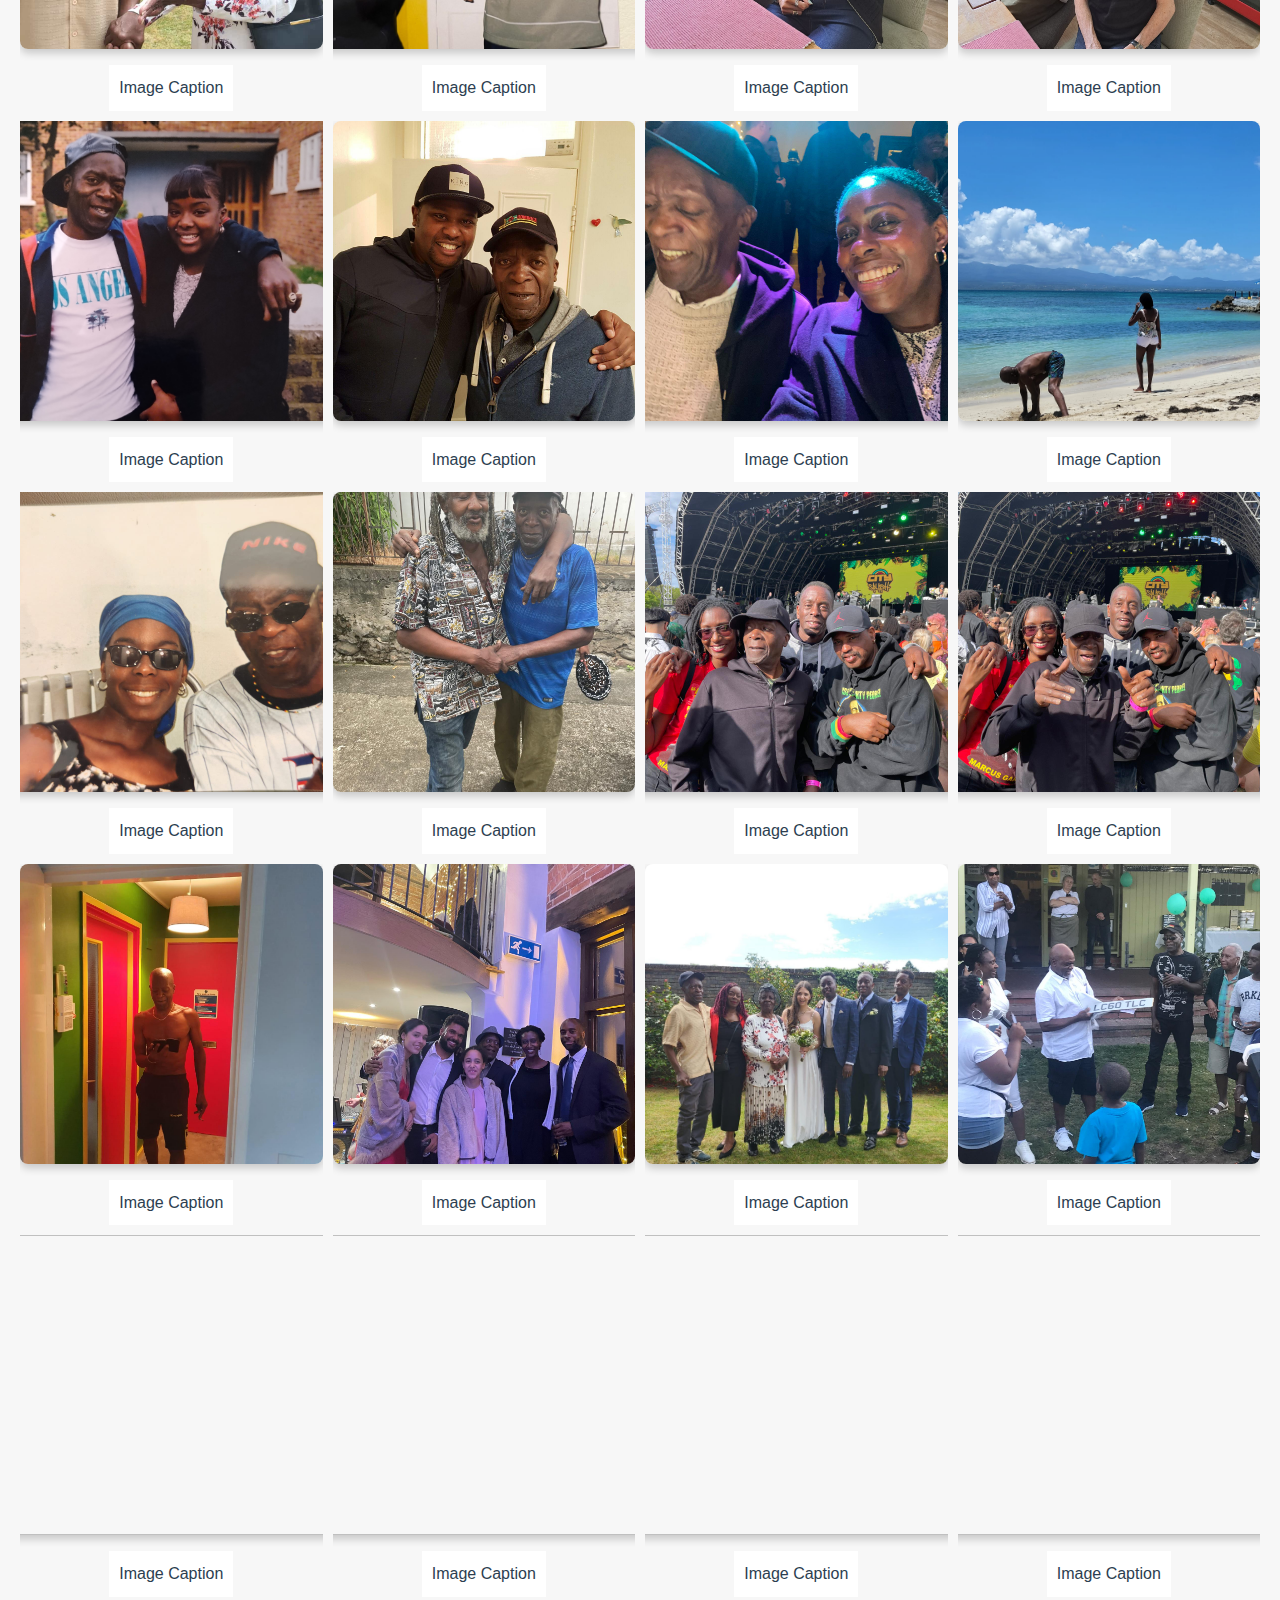
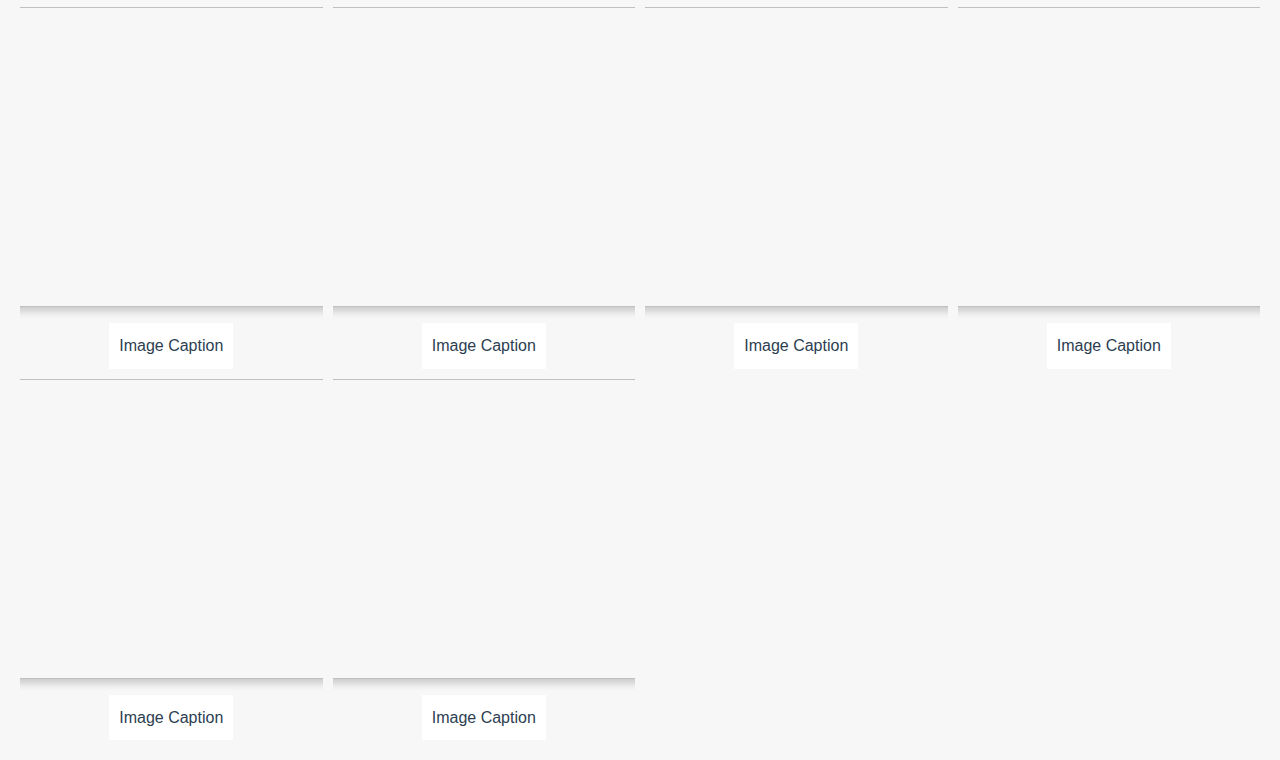
==== commit 7e5d7039: "commit 4" ====
--- a/gallery.html
+++ b/gallery.html
@@ -264,79 +264,79 @@
                 <figcaption>Image Caption</figcaption>
              </figure>
              <figure tabindex="0">
-                <img src="" alt="">
-                <figcaption>Image Caption</figcaption>
-             </figure>
-             <figure tabindex="0">
-                <img src="" alt="">
-                <figcaption>Image Caption</figcaption>
-             </figure>
-             <figure tabindex="0">
-                <img src="" alt="">
-                <figcaption>Image Caption</figcaption>
-             </figure>
-             <figure tabindex="0">
-                <img src="" alt="">
-                <figcaption>Image Caption</figcaption>
-             </figure>
-             <figure tabindex="0">
-                <img src="" alt="">
-                <figcaption>Image Caption</figcaption>
-             </figure>
-             <figure tabindex="0">
-                <img src="" alt="">
-                <figcaption>Image Caption</figcaption>
-             </figure>
-             <figure tabindex="0">
-                <img src="" alt="">
-                <figcaption>Image Caption</figcaption>
-             </figure>
-             <figure tabindex="0">
-                <img src="" alt="">
-                <figcaption>Image Caption</figcaption>
-             </figure>
-             <figure tabindex="0">
-                <img src="" alt="">
-                <figcaption>Image Caption</figcaption>
-             </figure>
-             <figure tabindex="0">
-                <img src="" alt="">
-                <figcaption>Image Caption</figcaption>
-             </figure>
-             <figure tabindex="0">
-                <img src="" alt="">
-                <figcaption>Image Caption</figcaption>
-             </figure>
-             <figure tabindex="0">
-                <img src="" alt="">
-                <figcaption>Image Caption</figcaption>
-             </figure>
-             <figure tabindex="0">
-                <img src="" alt="">
-                <figcaption>Image Caption</figcaption>
-             </figure>
-             <figure tabindex="0">
-                <img src="" alt="">
-                <figcaption>Image Caption</figcaption>
-             </figure>
-             <figure tabindex="0">
-                <img src="" alt="">
-                <figcaption>Image Caption</figcaption>
-             </figure>
-             <figure tabindex="0">
-                <img src="" alt="">
-                <figcaption>Image Caption</figcaption>
-             </figure>
-             <figure tabindex="0">
-                <img src="" alt="">
-                <figcaption>Image Caption</figcaption>
-             </figure>
-             <figure tabindex="0">
-                <img src="" alt="">
-                <figcaption>Image Caption</figcaption>
-             </figure>
-             <figure tabindex="0">
-                <img src="" alt="">
+                <img src="images/post-rasta/family/kent-and-bert-at-festival.jpeg" alt="">
+                <figcaption>Image Caption</figcaption>
+             </figure>
+             <figure tabindex="0">
+                <img src="images/post-rasta/family/kent-and-family-at-grannys.jpeg" alt="">
+                <figcaption>Image Caption</figcaption>
+             </figure>
+             <figure tabindex="0">
+                <img src="images/post-rasta/family/kent-and-grand-niece.jpeg" alt="">
+                <figcaption>Image Caption</figcaption>
+             </figure>
+             <figure tabindex="0">
+                <img src="images/post-rasta/family/kent-and-granny-at-wedding.jpeg" alt="">
+                <figcaption>Image Caption</figcaption>
+             </figure>
+             <figure tabindex="0">
+                <img src="images/post-rasta/family/kent-and-joe.jpeg" alt="">
+                <figcaption>Image Caption</figcaption>
+             </figure>
+             <figure tabindex="0">
+                <img src="images/post-rasta/family/kent-and-michelle.jpeg" alt="">
+                <figcaption>Image Caption</figcaption>
+             </figure>
+             <figure tabindex="0">
+                <img src="images/post-rasta/family/kent-and-michelles-mum.jpeg" alt="">
+                <figcaption>Image Caption</figcaption>
+             </figure>
+             <figure tabindex="0">
+                <img src="images/post-rasta/family/kent-and-natasha-outside-home.JPG" alt="">
+                <figcaption>Image Caption</figcaption>
+             </figure>
+             <figure tabindex="0">
+                <img src="images/post-rasta/family/kent-and-reuben.jpeg" alt="">
+                <figcaption>Image Caption</figcaption>
+             </figure>
+             <figure tabindex="0">
+                <img src="images/post-rasta/family/kent-and-shirley.jpeg" alt="">
+                <figcaption>Image Caption</figcaption>
+             </figure>
+             <figure tabindex="0">
+                <img src="images/post-rasta/family/kent-and-sophie-on-beach.jpeg" alt="">
+                <figcaption>Image Caption</figcaption>
+             </figure>
+             <figure tabindex="0">
+                <img src="images/post-rasta/family/kent-and-susan.jpeg" alt="">
+                <figcaption>Image Caption</figcaption>
+             </figure>
+             <figure tabindex="0">
+                <img src="images/post-rasta/family/kent-and-terry-guadeloupe.jpeg" alt="">
+                <figcaption>Image Caption</figcaption>
+             </figure>
+             <figure tabindex="0">
+                <img src="images/post-rasta/family/kent-at-city-splash-bert-sophie-jessie-2023-1.jpeg" alt="">
+                <figcaption>Image Caption</figcaption>
+             </figure>
+             <figure tabindex="0">
+                <img src="images/post-rasta/family/kent-at-city-splash-bert-sophie-jessie-2023-2.jpeg" alt="">
+                <figcaption>Image Caption</figcaption>
+             </figure>
+             <figure tabindex="0">
+                <img src="images/post-rasta/family/kent-at-home-in-shorts.jpeg" alt="">
+                <figcaption>Image Caption</figcaption>
+             </figure>
+             <figure tabindex="0">
+                <img src="images/post-rasta/family/kent-at-isis-wedding-1.jpeg" alt="">
+                <figcaption>Image Caption</figcaption>
+             </figure>
+             <figure tabindex="0">
+                <img src="images/post-rasta/family/kent-at-kirons-wedding-1.jpeg" alt="">
+                <figcaption>Image Caption</figcaption>
+             </figure>
+             <figure tabindex="0">
+                <img src="images/post-rasta/family/kent-at-lerones-birthday.jpeg" alt="">
                 <figcaption>Image Caption</figcaption>
              </figure>
              <figure tabindex="0">
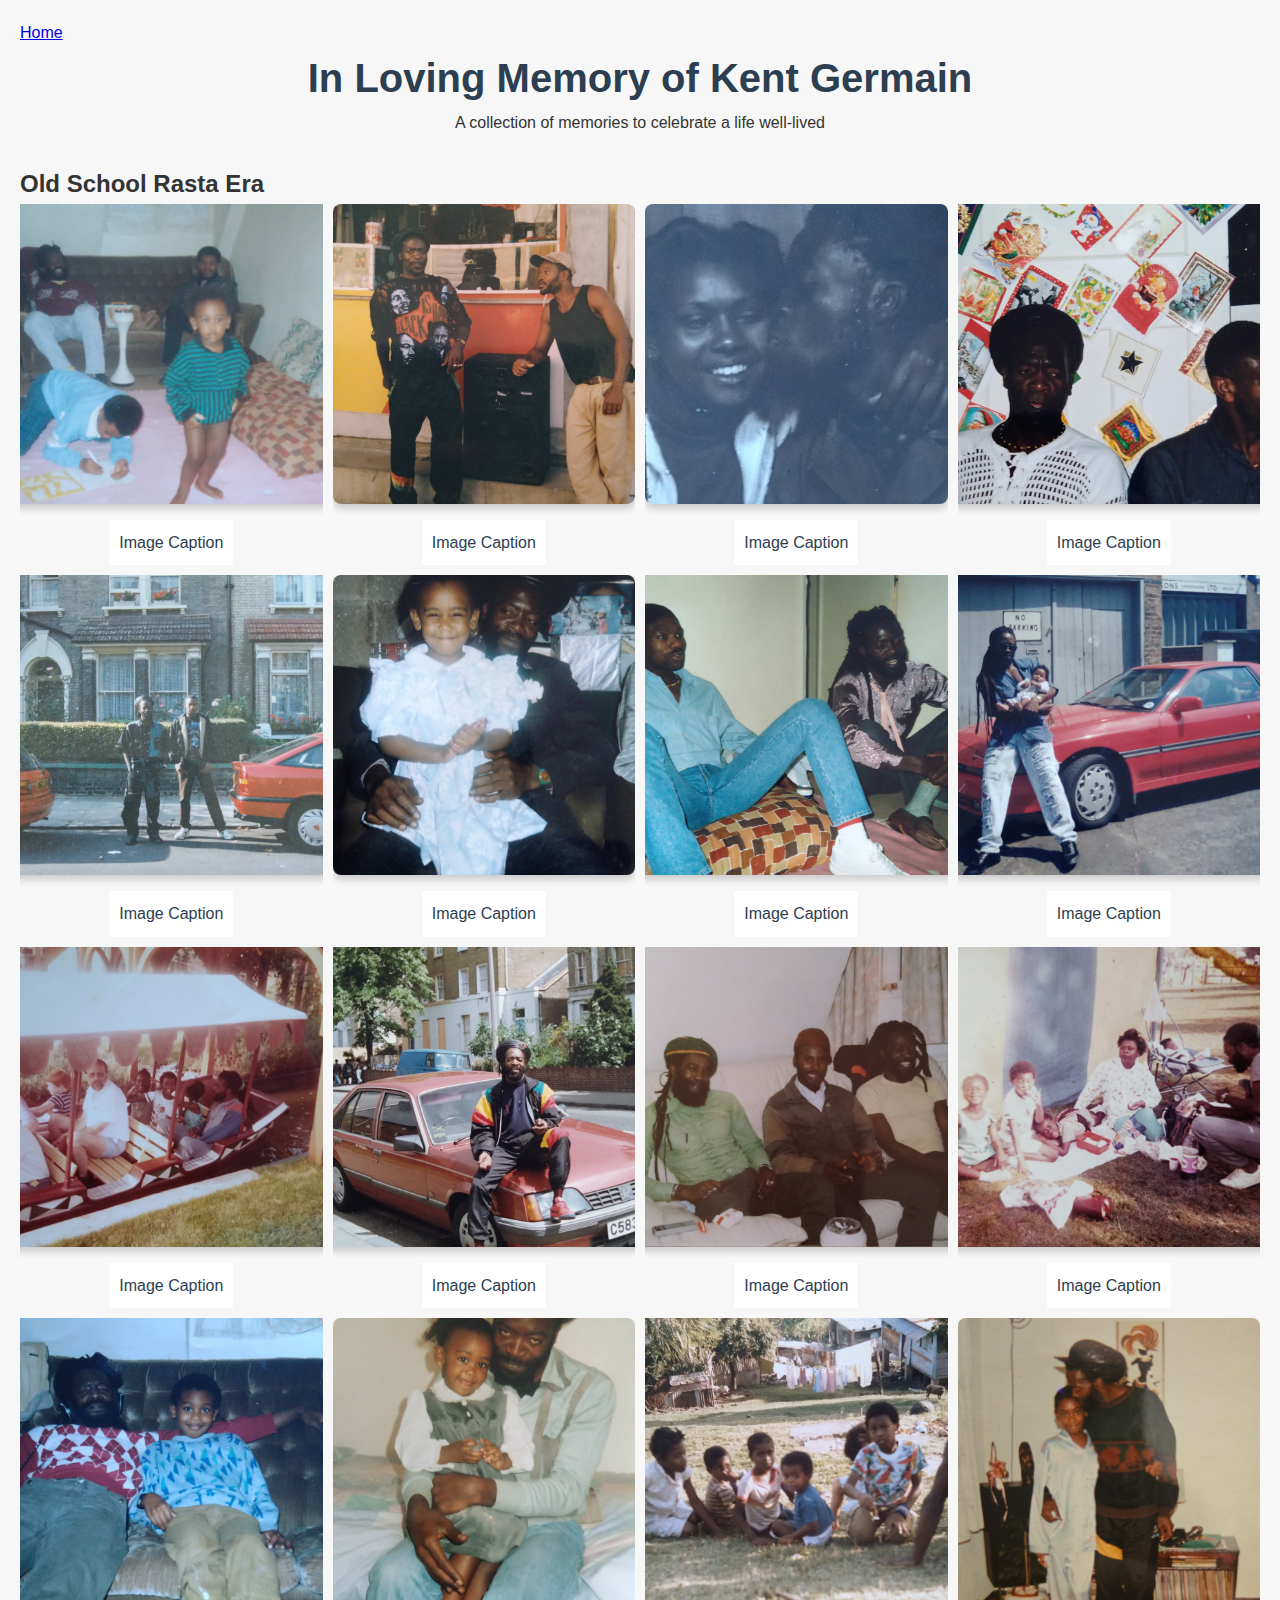
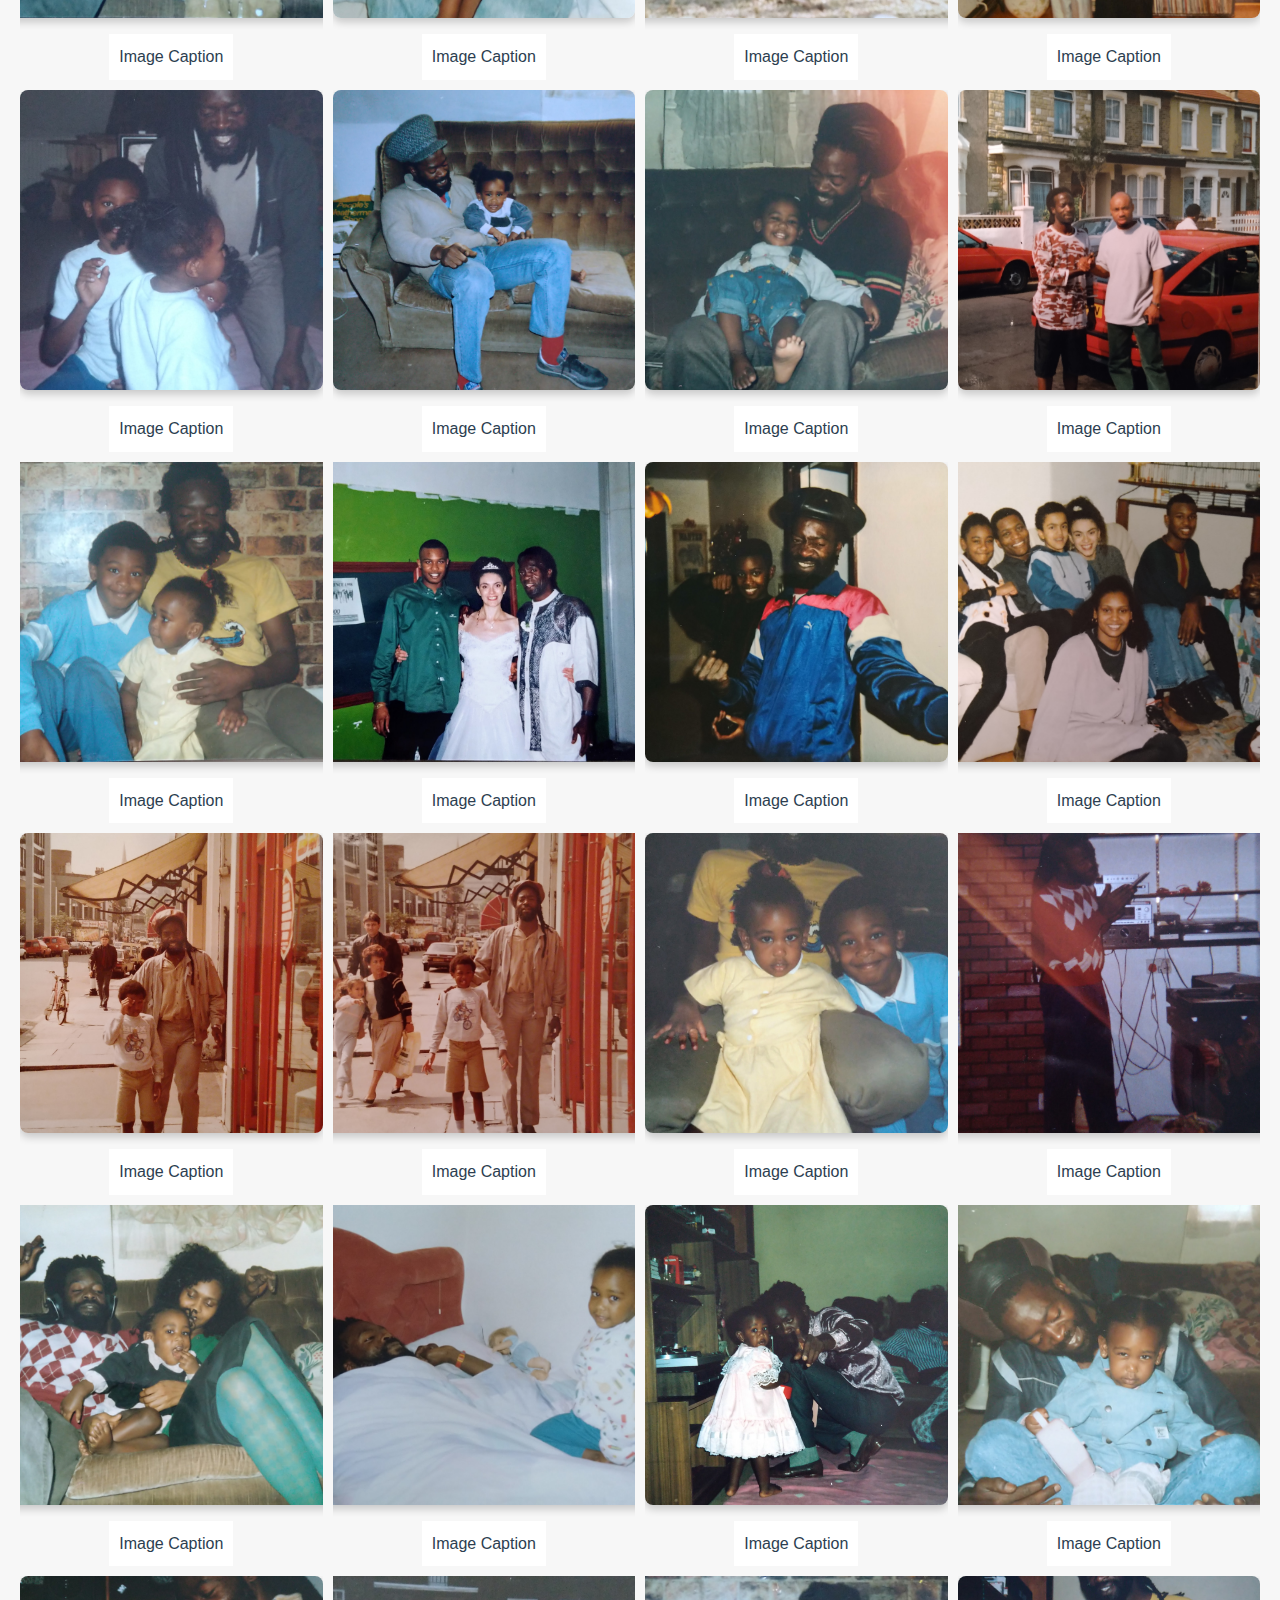
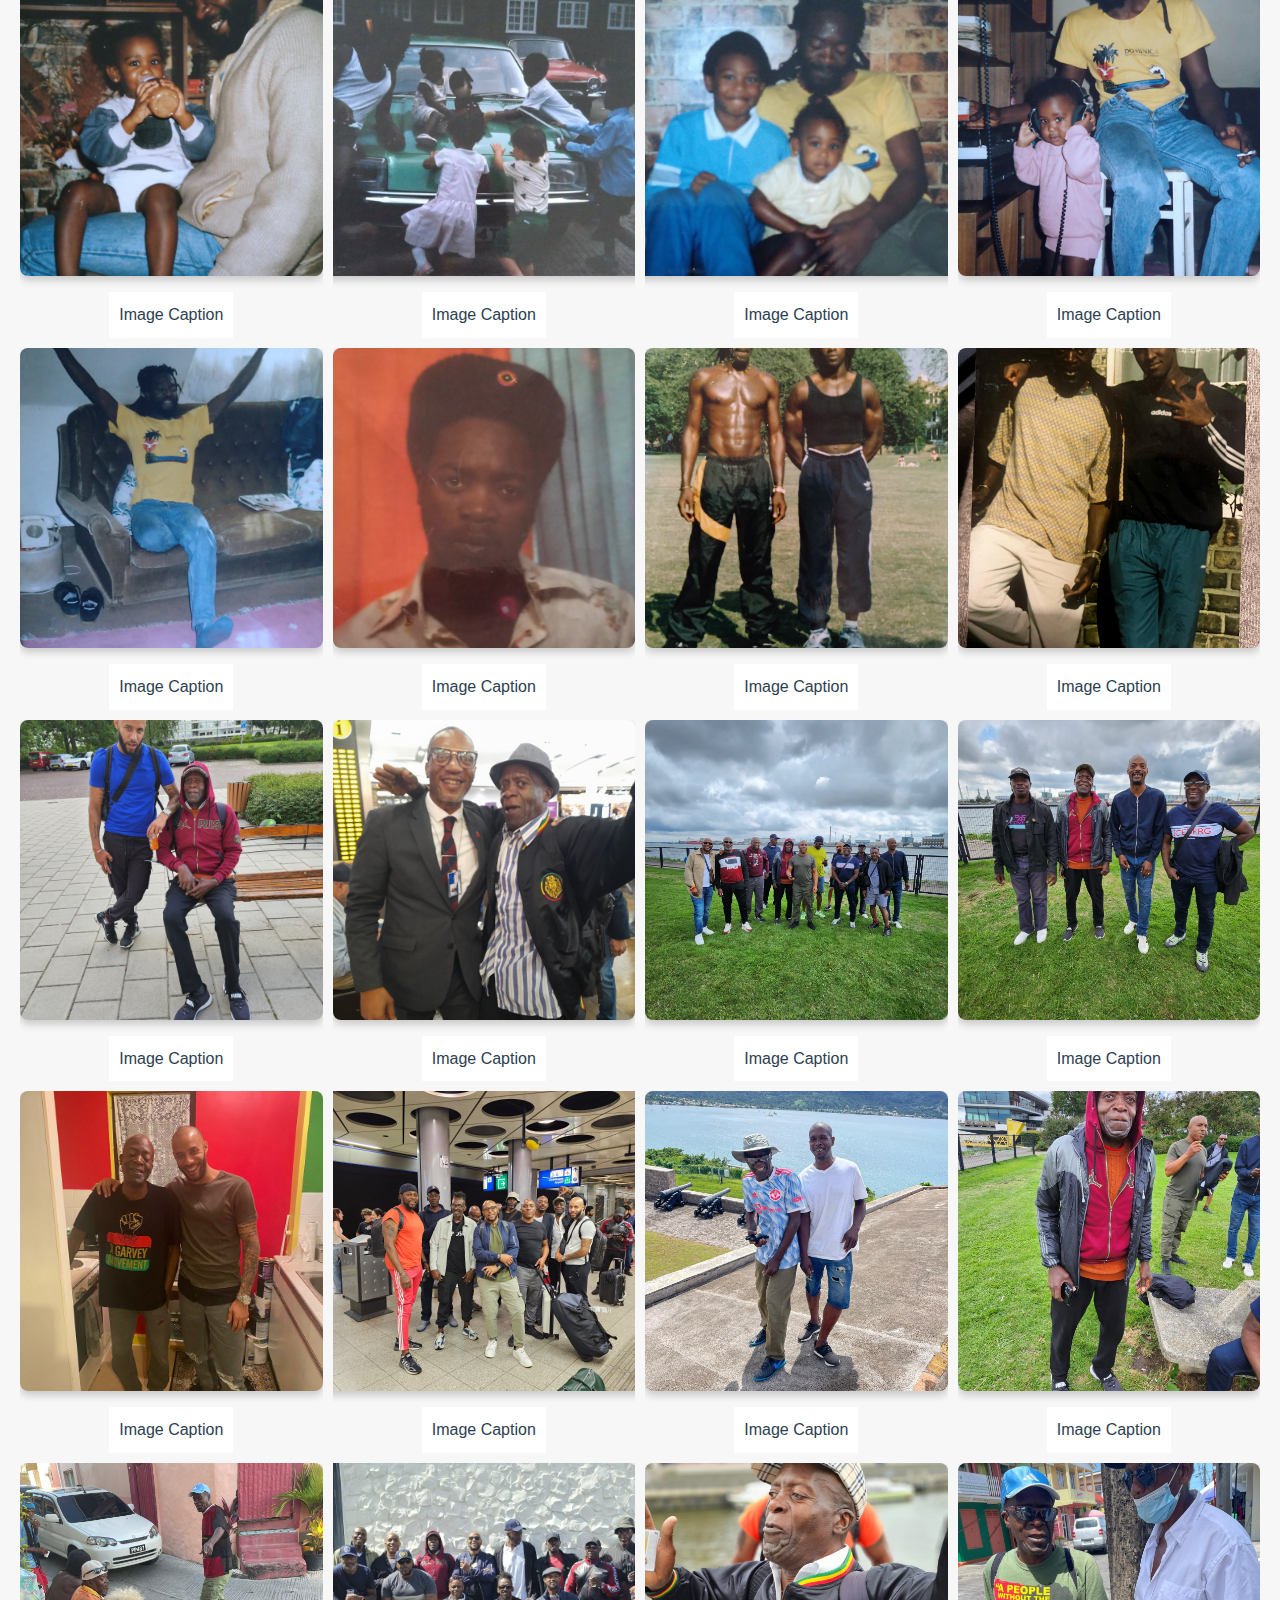
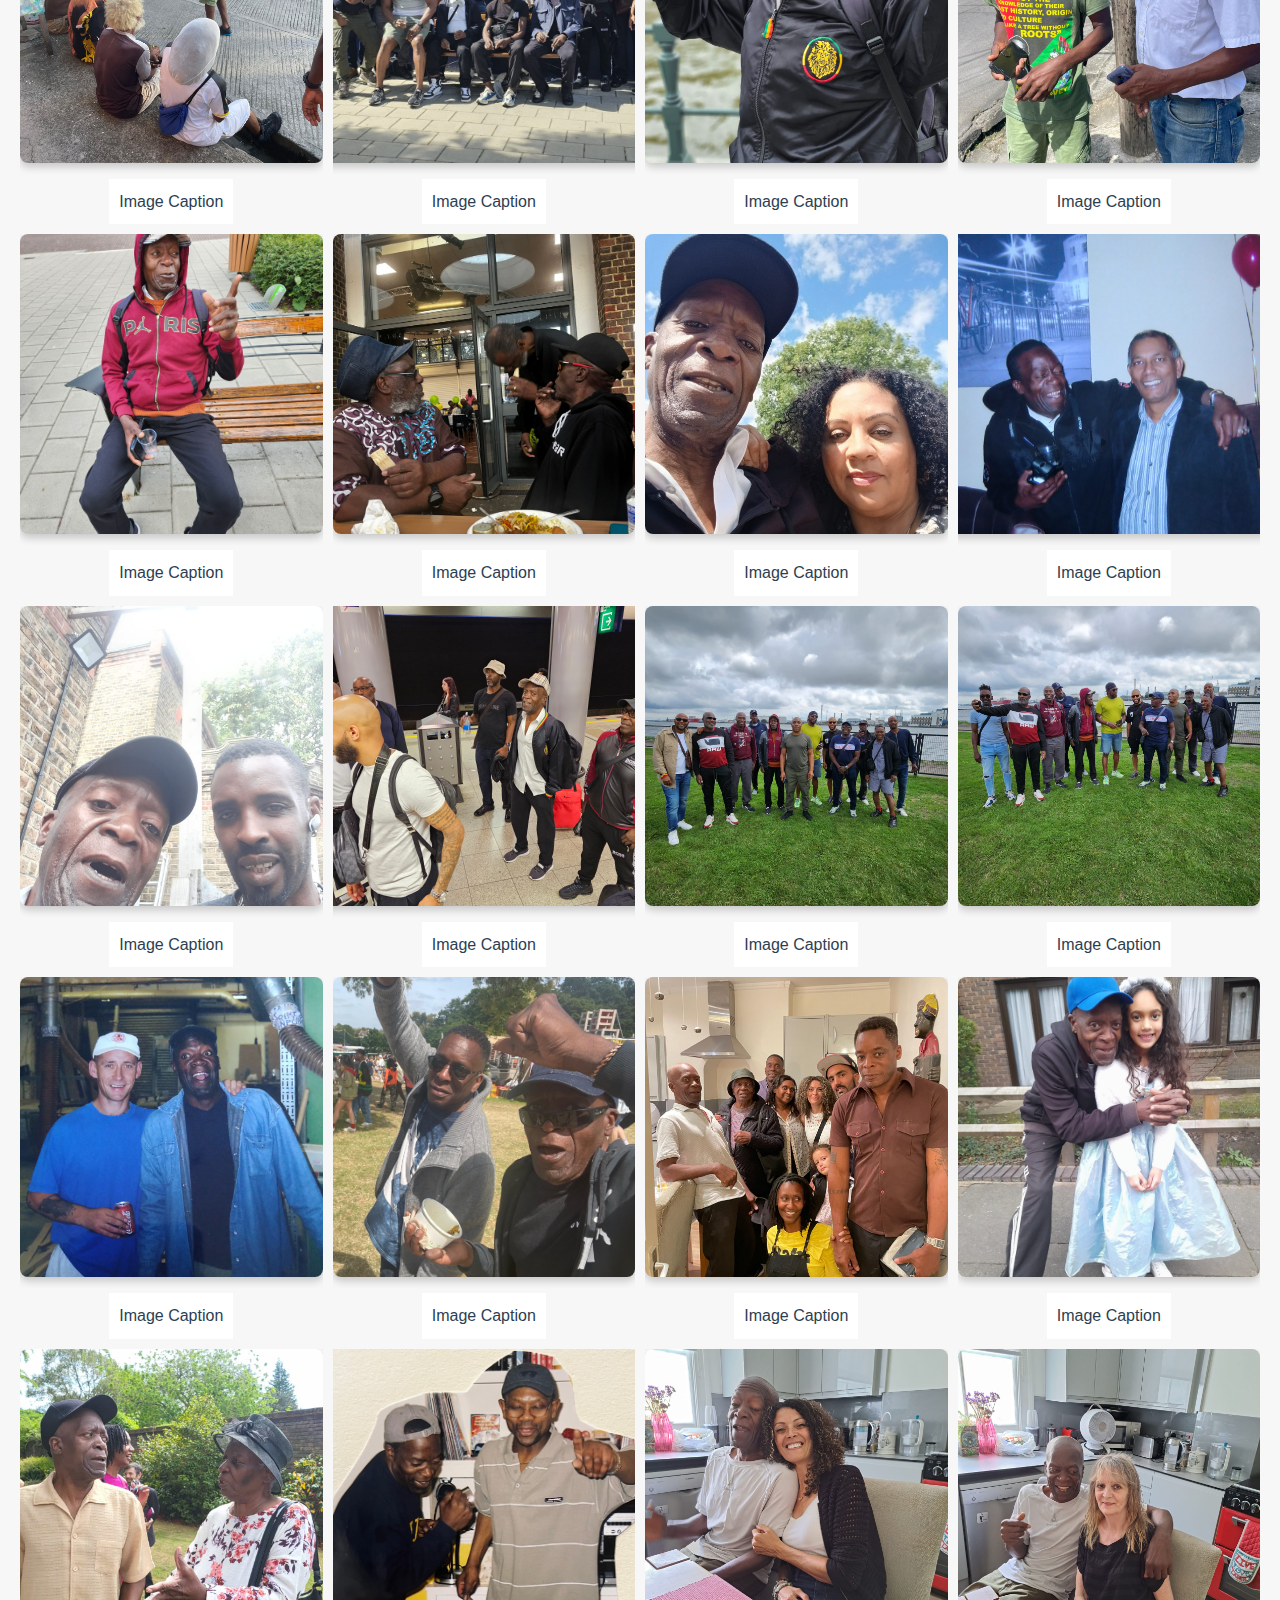
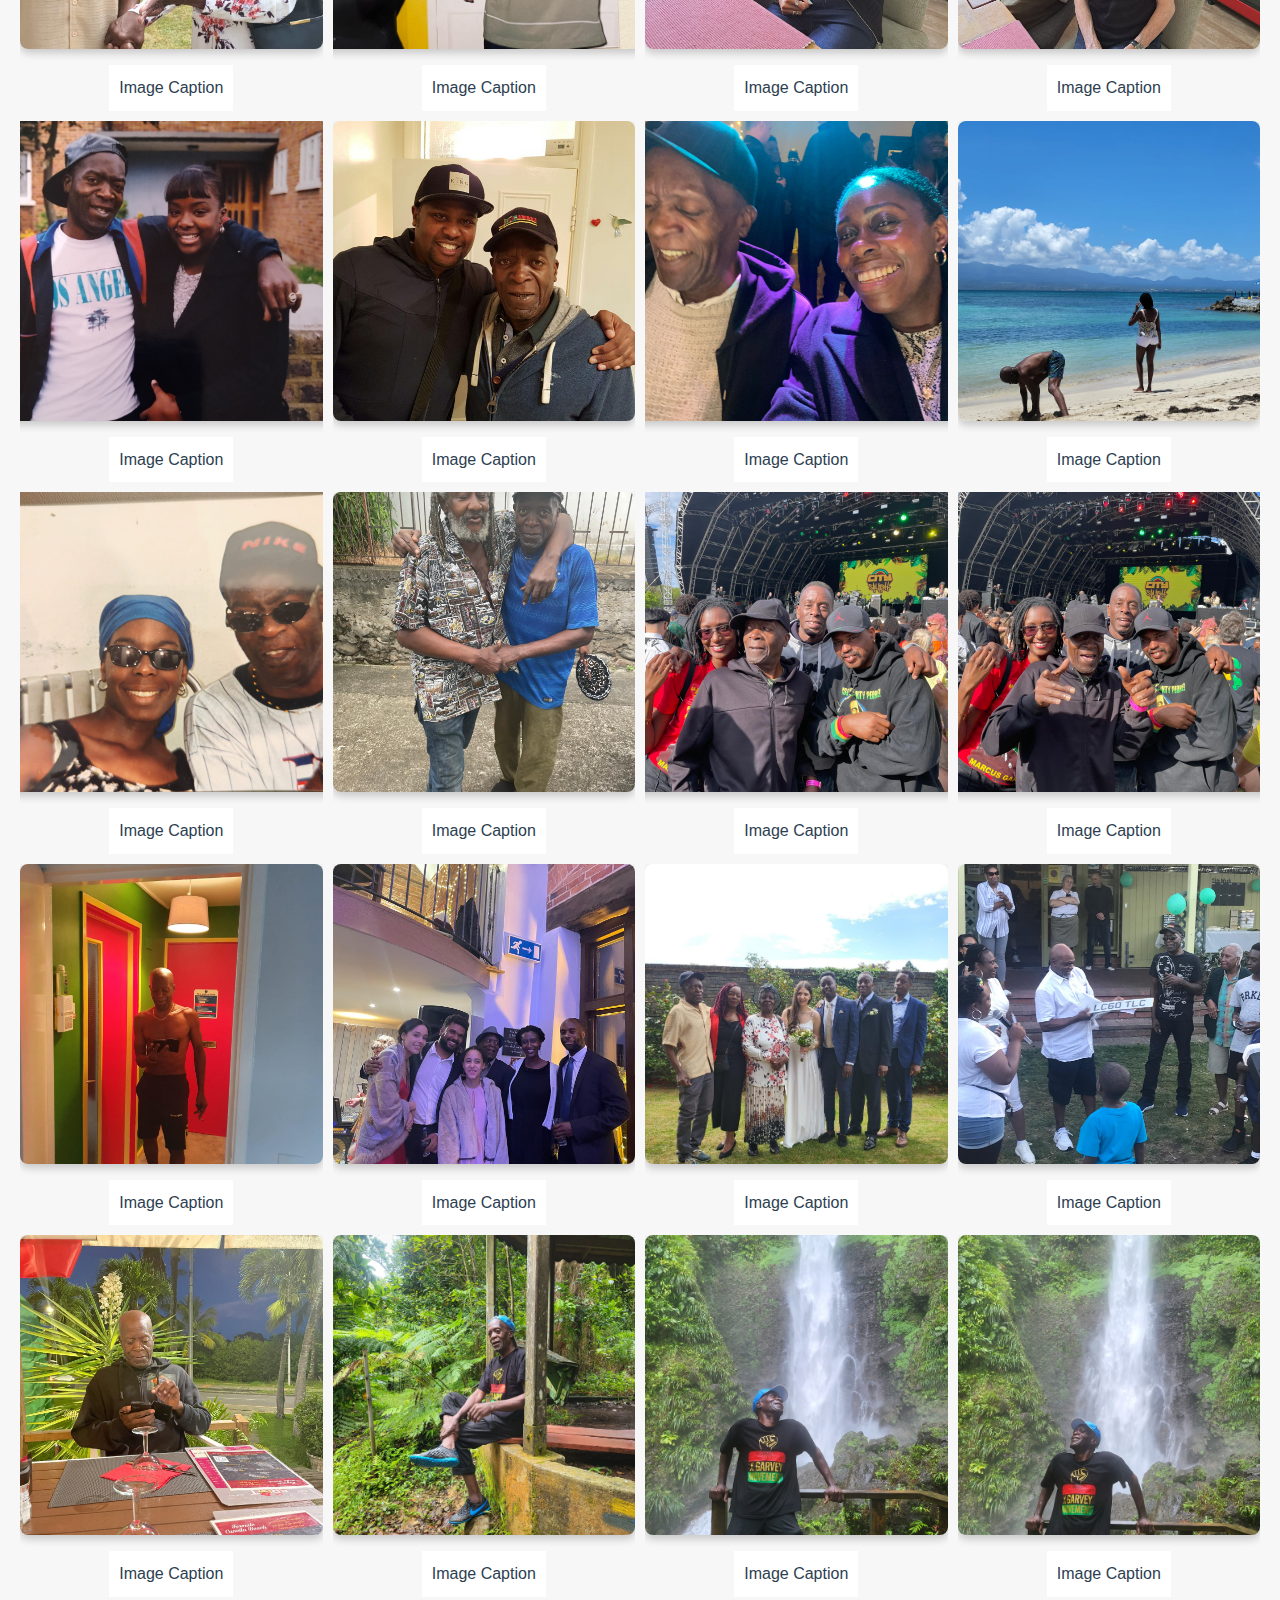
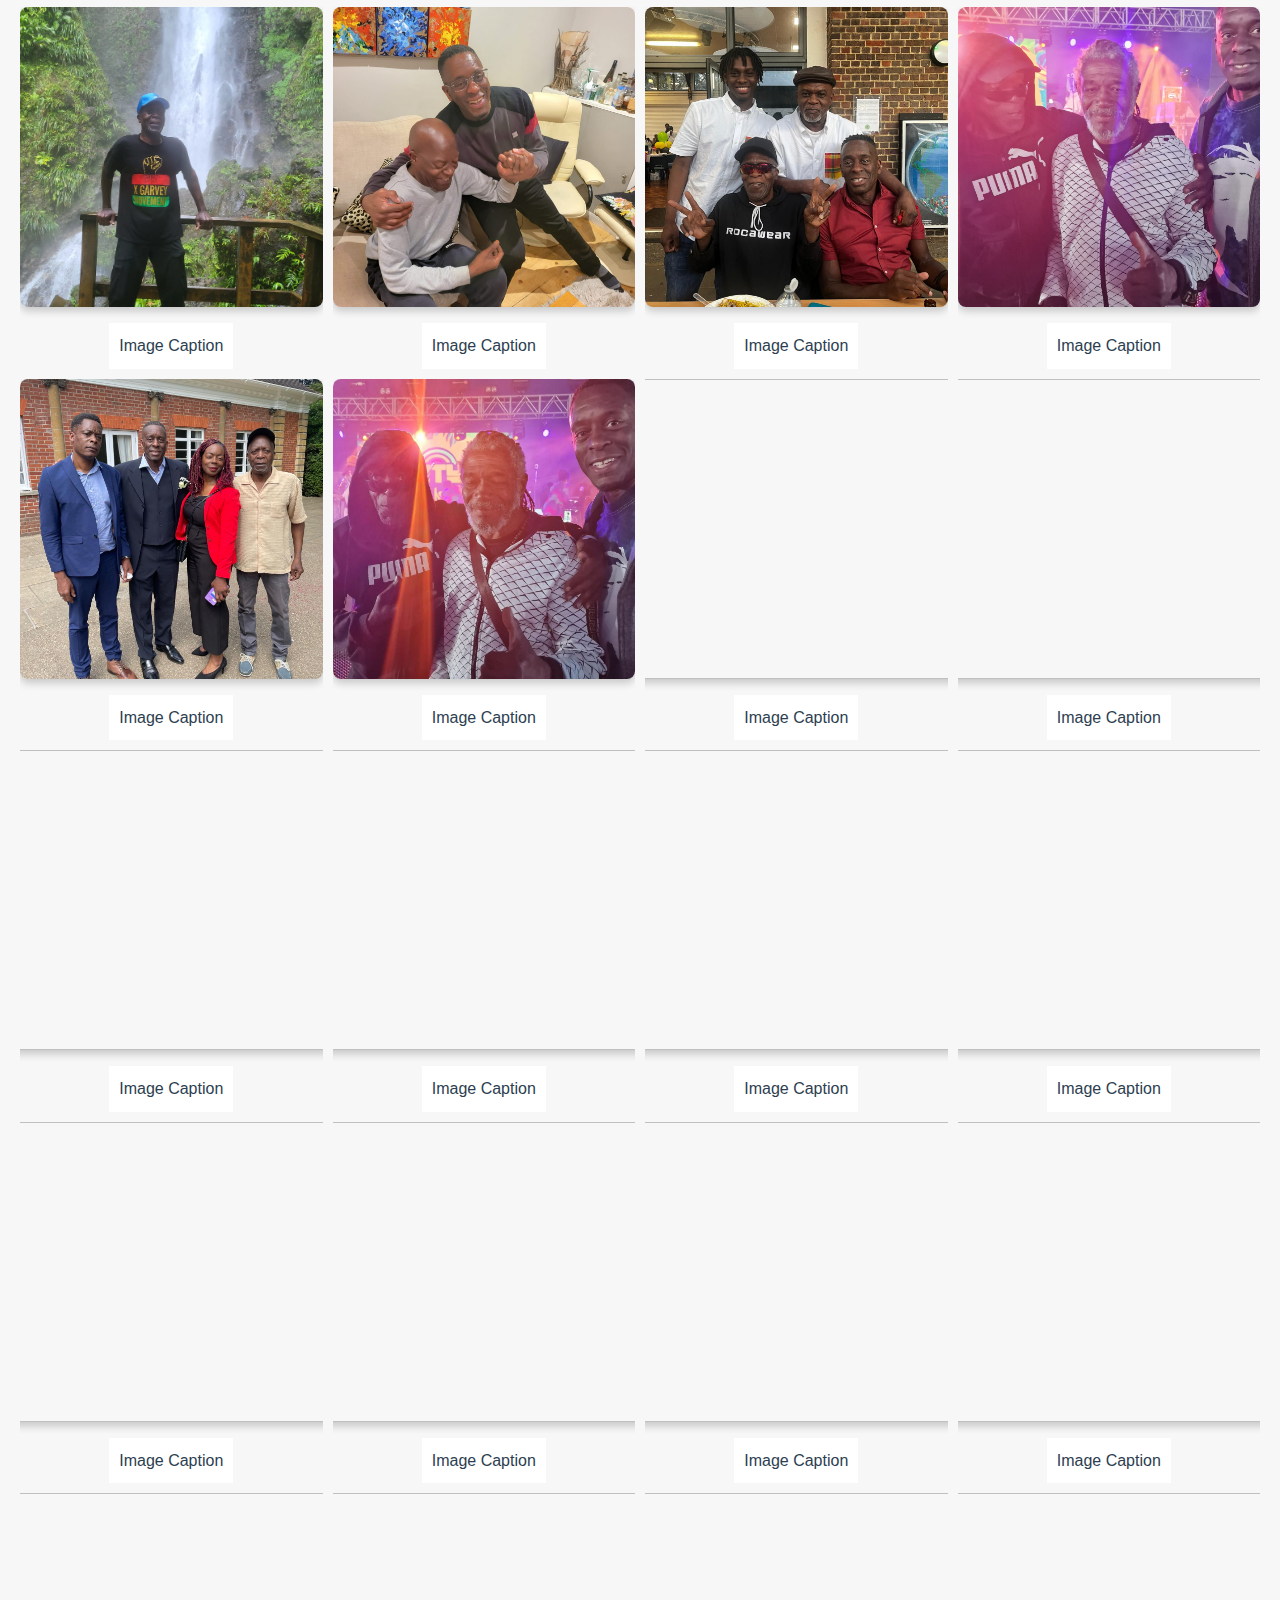
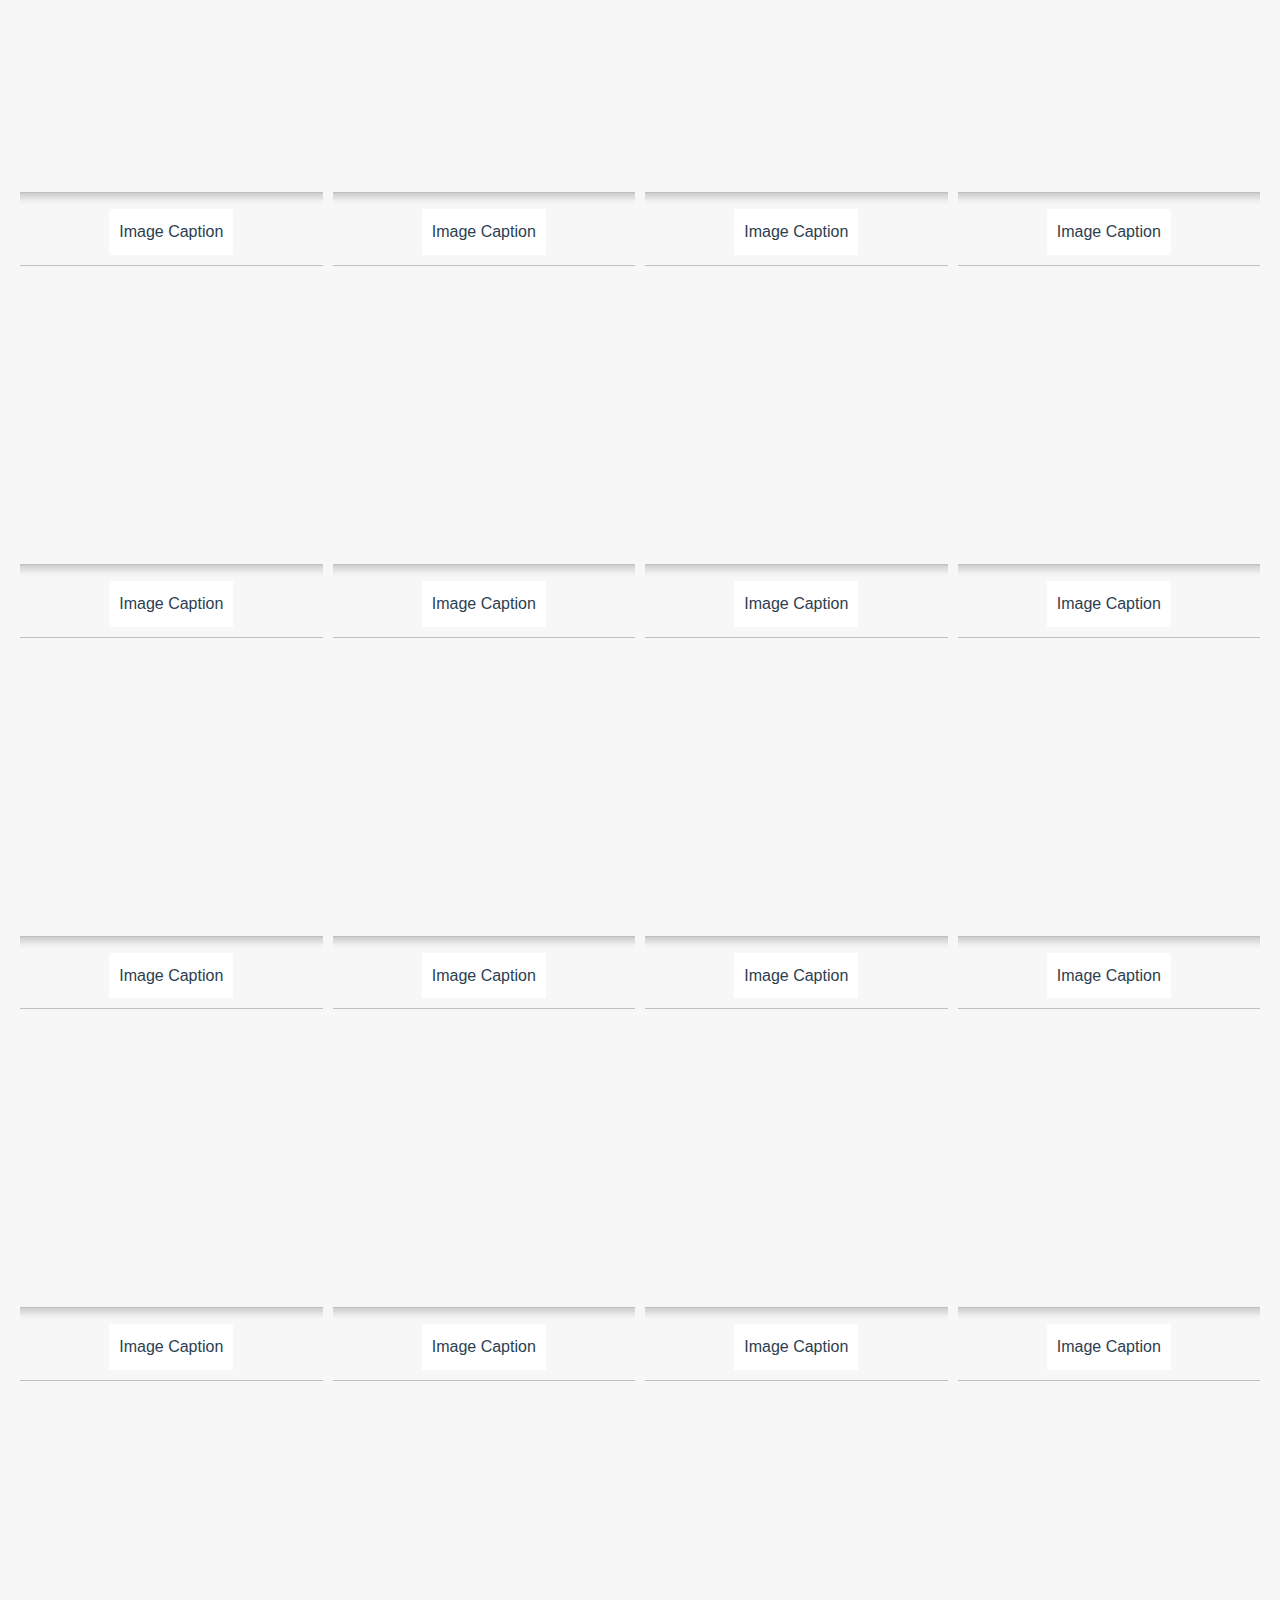
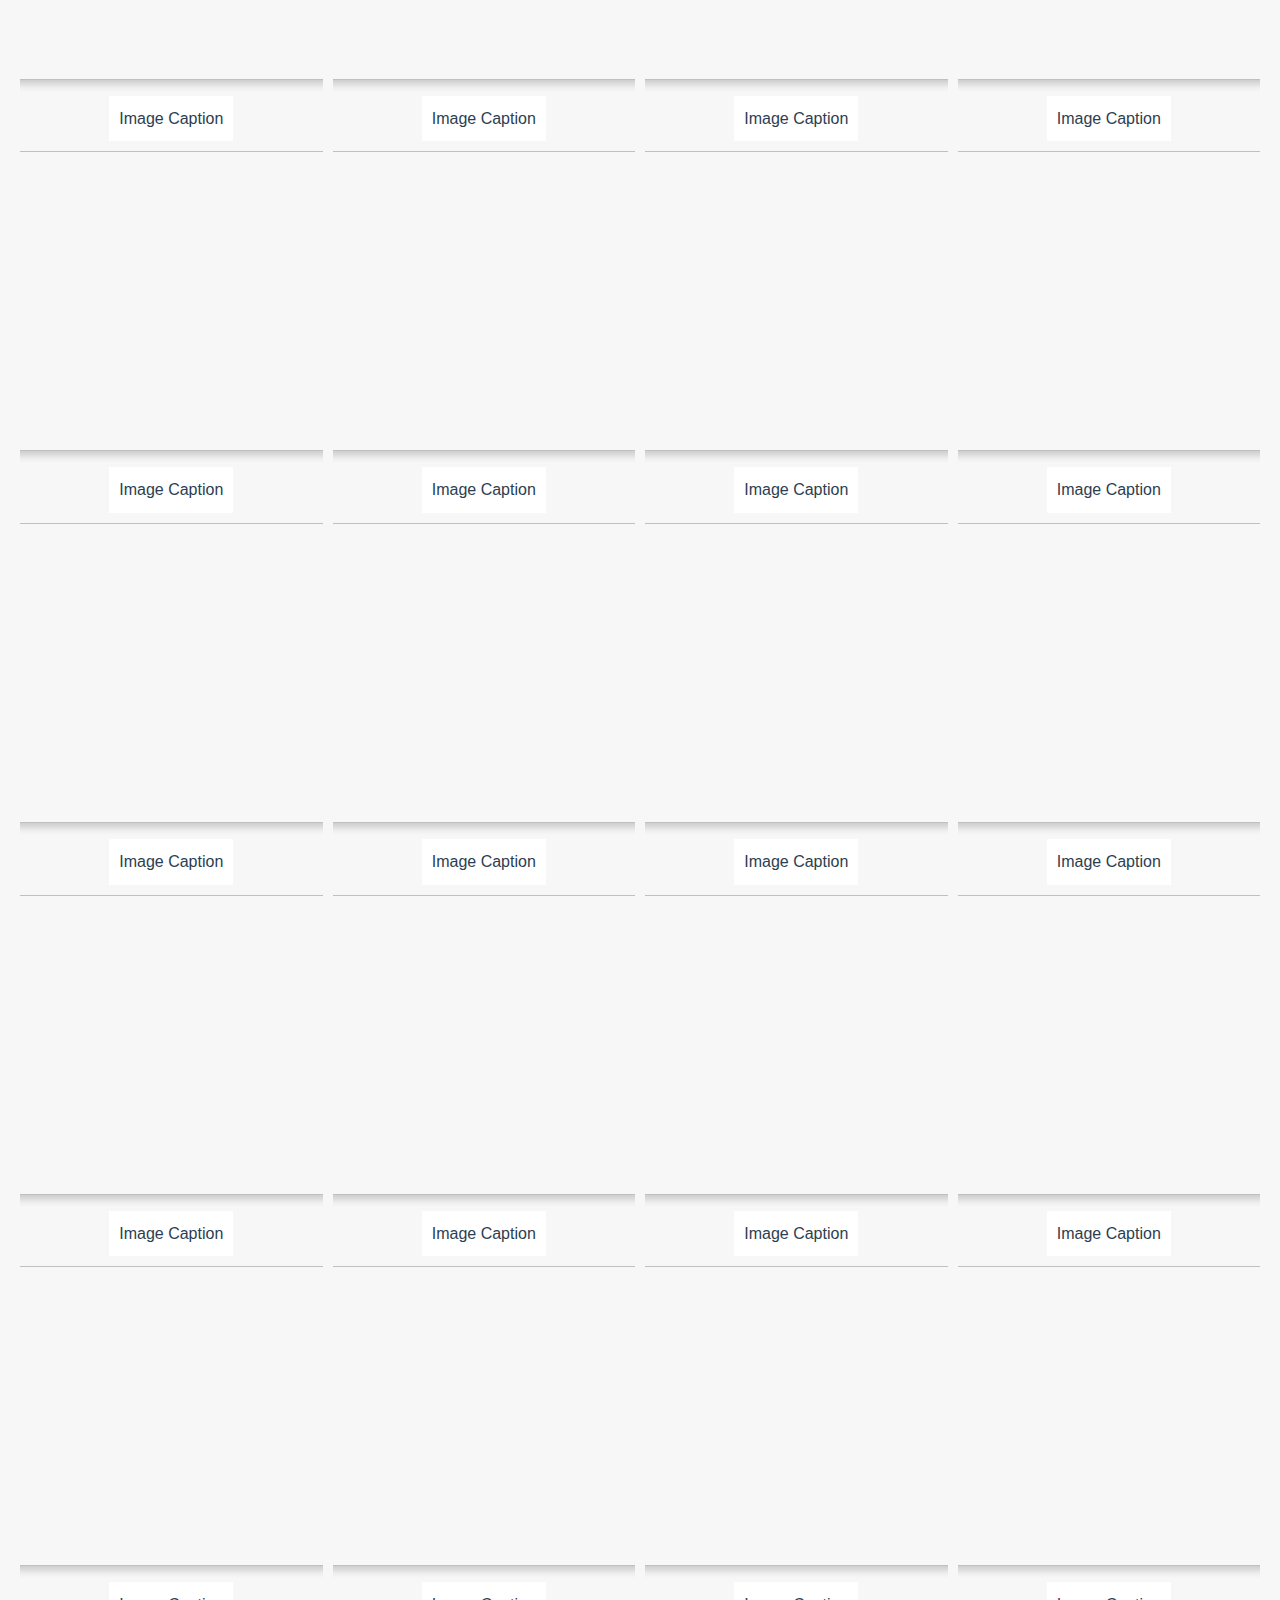
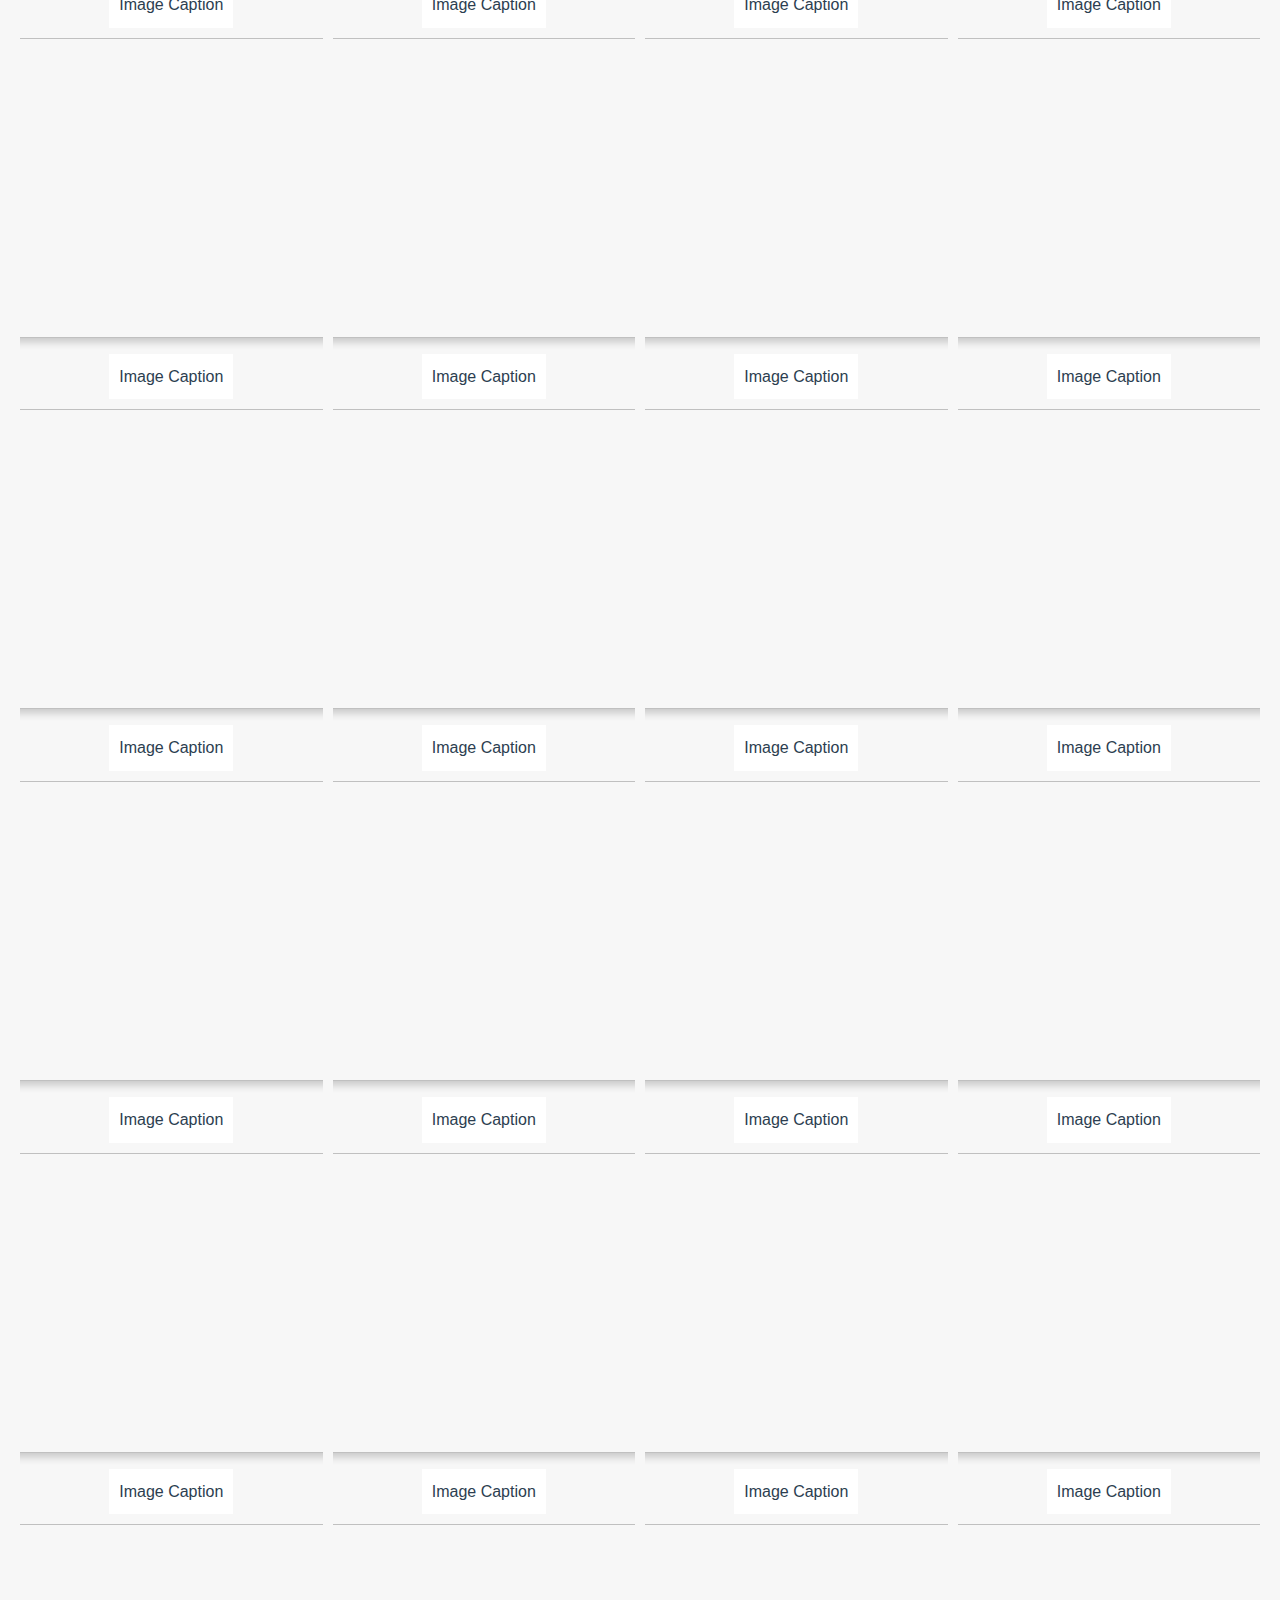
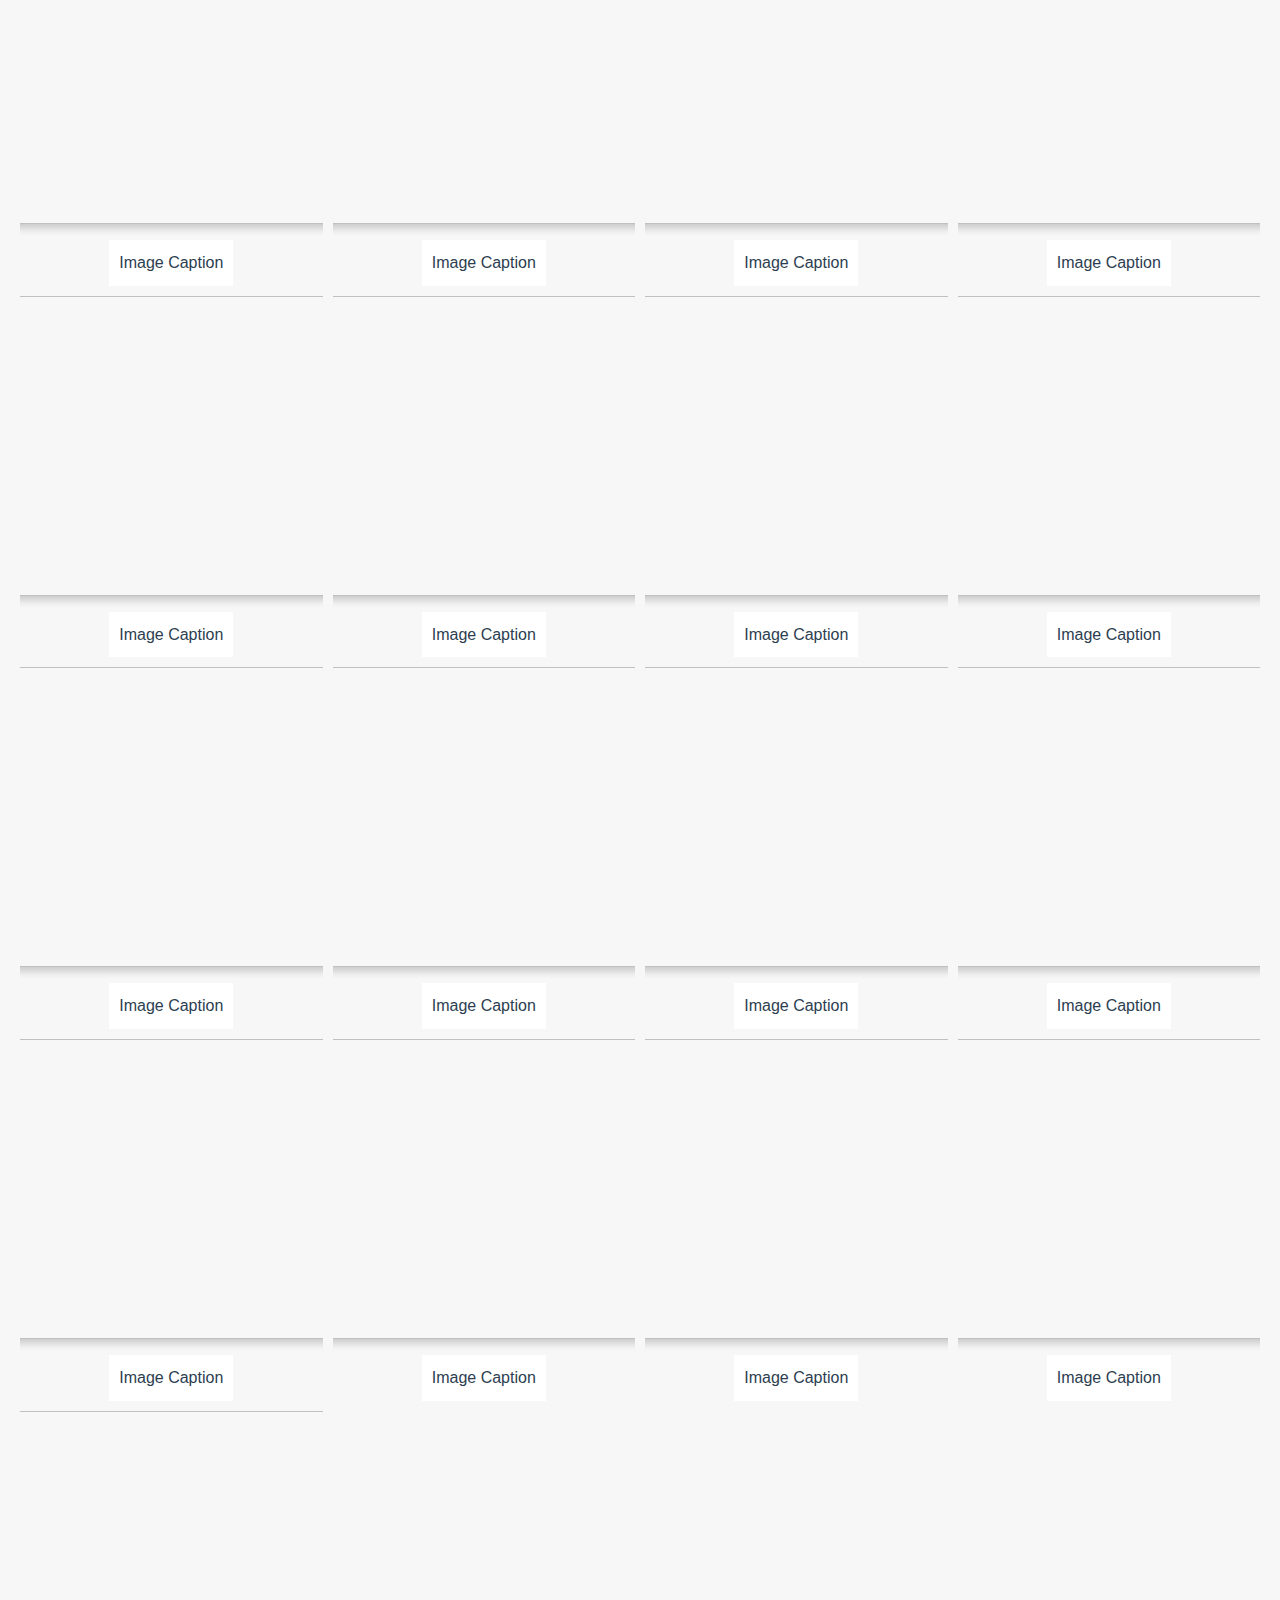
==== commit 140b0e4e: "added 79 placeholders" ====
--- a/gallery.html
+++ b/gallery.html
@@ -340,6 +340,322 @@
                 <figcaption>Image Caption</figcaption>
              </figure>
              <figure tabindex="0">
+                <img src="images/post-rasta/family/kent-at-restaurant-guadeloupe.jpeg" alt="">
+                <figcaption>Image Caption</figcaption>
+             </figure>
+             <figure tabindex="0">
+                <img src="images/post-rasta/family/kent-at-screws-spa-1.jpeg" alt="">
+                <figcaption>Image Caption</figcaption>
+             </figure>
+             <figure tabindex="0">
+                <img src="images/post-rasta/family/kent-at-trafalgar-falls-2.jpeg" alt="">
+                <figcaption>Image Caption</figcaption>
+             </figure>
+             <figure tabindex="0">
+                <img src="images/post-rasta/family/kent-at-trafalgar-falls-2023.jpeg" alt="">
+                <figcaption>Image Caption</figcaption>
+             </figure>
+             <figure tabindex="0">
+                <img src="images/post-rasta/family/kent-at-trafalgar-falls-3.jpeg" alt="">
+                <figcaption>Image Caption</figcaption>
+             </figure>
+             <figure tabindex="0">
+                <img src="images/post-rasta/family/kent-bert-at-home.jpeg" alt="">
+                <figcaption>Image Caption</figcaption>
+             </figure>
+             <figure tabindex="0">
+                <img src="images/post-rasta/family/kent-bert-lerrone-and-son.jpeg" alt="">
+                <figcaption>Image Caption</figcaption>
+             </figure>
+             <figure tabindex="0">
+                <img src="images/post-rasta/family/kent-bert-max-romeo.jpeg" alt="">
+                <figcaption>Image Caption</figcaption>
+             </figure>
+             <figure tabindex="0">
+                <img src="images/post-rasta/family/kent-bert-susan-desmond-at-kirons-wedding.jpeg" alt="">
+                <figcaption>Image Caption</figcaption>
+             </figure>
+             <figure tabindex="0">
+                <img src="images/post-rasta/family/kent-bert-with-max-romeo.JPG" alt="">
+                <figcaption>Image Caption</figcaption>
+             </figure>
+             <figure tabindex="0">
+                <img src="" alt="">
+                <figcaption>Image Caption</figcaption>
+             </figure>
+             <figure tabindex="0">
+                <img src="" alt="">
+                <figcaption>Image Caption</figcaption>
+             </figure>
+             <figure tabindex="0">
+                <img src="" alt="">
+                <figcaption>Image Caption</figcaption>
+             </figure>
+             <figure tabindex="0">
+                <img src="" alt="">
+                <figcaption>Image Caption</figcaption>
+             </figure>
+             <figure tabindex="0">
+                <img src="" alt="">
+                <figcaption>Image Caption</figcaption>
+             </figure>
+             <figure tabindex="0">
+                <img src="" alt="">
+                <figcaption>Image Caption</figcaption>
+             </figure>
+             <figure tabindex="0">
+                <img src="" alt="">
+                <figcaption>Image Caption</figcaption>
+             </figure>
+             <figure tabindex="0">
+                <img src="" alt="">
+                <figcaption>Image Caption</figcaption>
+             </figure>
+             <figure tabindex="0">
+                <img src="" alt="">
+                <figcaption>Image Caption</figcaption>
+             </figure>
+             <figure tabindex="0">
+                <img src="" alt="">
+                <figcaption>Image Caption</figcaption>
+             </figure>
+             <figure tabindex="0">
+                <img src="" alt="">
+                <figcaption>Image Caption</figcaption>
+             </figure>
+             <figure tabindex="0">
+                <img src="" alt="">
+                <figcaption>Image Caption</figcaption>
+             </figure>
+             <figure tabindex="0">
+                <img src="" alt="">
+                <figcaption>Image Caption</figcaption>
+             </figure>
+             <figure tabindex="0">
+                <img src="" alt="">
+                <figcaption>Image Caption</figcaption>
+             </figure>
+             <figure tabindex="0">
+                <img src="" alt="">
+                <figcaption>Image Caption</figcaption>
+             </figure>
+             <figure tabindex="0">
+                <img src="" alt="">
+                <figcaption>Image Caption</figcaption>
+             </figure>
+             <figure tabindex="0">
+                <img src="" alt="">
+                <figcaption>Image Caption</figcaption>
+             </figure>
+             <figure tabindex="0">
+                <img src="" alt="">
+                <figcaption>Image Caption</figcaption>
+             </figure>
+             <figure tabindex="0">
+                <img src="" alt="">
+                <figcaption>Image Caption</figcaption>
+             </figure>
+             <figure tabindex="0">
+                <img src="" alt="">
+                <figcaption>Image Caption</figcaption>
+             </figure>
+             <figure tabindex="0">
+                <img src="" alt="">
+                <figcaption>Image Caption</figcaption>
+             </figure>
+             <figure tabindex="0">
+                <img src="" alt="">
+                <figcaption>Image Caption</figcaption>
+             </figure>
+             <figure tabindex="0">
+                <img src="" alt="">
+                <figcaption>Image Caption</figcaption>
+             </figure>
+             <figure tabindex="0">
+                <img src="" alt="">
+                <figcaption>Image Caption</figcaption>
+             </figure>
+             <figure tabindex="0">
+                <img src="" alt="">
+                <figcaption>Image Caption</figcaption>
+             </figure>
+             <figure tabindex="0">
+                <img src="" alt="">
+                <figcaption>Image Caption</figcaption>
+             </figure>
+             <figure tabindex="0">
+                <img src="" alt="">
+                <figcaption>Image Caption</figcaption>
+             </figure>
+             <figure tabindex="0">
+                <img src="" alt="">
+                <figcaption>Image Caption</figcaption>
+             </figure>
+             <figure tabindex="0">
+                <img src="" alt="">
+                <figcaption>Image Caption</figcaption>
+             </figure>
+             <figure tabindex="0">
+                <img src="" alt="">
+                <figcaption>Image Caption</figcaption>
+             </figure>
+             <figure tabindex="0">
+                <img src="" alt="">
+                <figcaption>Image Caption</figcaption>
+             </figure>
+             <figure tabindex="0">
+                <img src="" alt="">
+                <figcaption>Image Caption</figcaption>
+             </figure>
+             <figure tabindex="0">
+                <img src="" alt="">
+                <figcaption>Image Caption</figcaption>
+             </figure>
+             <figure tabindex="0">
+                <img src="" alt="">
+                <figcaption>Image Caption</figcaption>
+             </figure>
+             <figure tabindex="0">
+                <img src="" alt="">
+                <figcaption>Image Caption</figcaption>
+             </figure>
+             <figure tabindex="0">
+                <img src="" alt="">
+                <figcaption>Image Caption</figcaption>
+             </figure>
+             <figure tabindex="0">
+                <img src="" alt="">
+                <figcaption>Image Caption</figcaption>
+             </figure>
+             <figure tabindex="0">
+                <img src="" alt="">
+                <figcaption>Image Caption</figcaption>
+             </figure>
+             <figure tabindex="0">
+                <img src="" alt="">
+                <figcaption>Image Caption</figcaption>
+             </figure>
+             <figure tabindex="0">
+                <img src="" alt="">
+                <figcaption>Image Caption</figcaption>
+             </figure>
+             <figure tabindex="0">
+                <img src="" alt="">
+                <figcaption>Image Caption</figcaption>
+             </figure>
+             <figure tabindex="0">
+                <img src="" alt="">
+                <figcaption>Image Caption</figcaption>
+             </figure>
+             <figure tabindex="0">
+                <img src="" alt="">
+                <figcaption>Image Caption</figcaption>
+             </figure>
+             <figure tabindex="0">
+                <img src="" alt="">
+                <figcaption>Image Caption</figcaption>
+             </figure>
+             <figure tabindex="0">
+                <img src="" alt="">
+                <figcaption>Image Caption</figcaption>
+             </figure>
+             <figure tabindex="0">
+                <img src="" alt="">
+                <figcaption>Image Caption</figcaption>
+             </figure>
+             <figure tabindex="0">
+                <img src="" alt="">
+                <figcaption>Image Caption</figcaption>
+             </figure>
+             <figure tabindex="0">
+                <img src="" alt="">
+                <figcaption>Image Caption</figcaption>
+             </figure>
+             <figure tabindex="0">
+                <img src="" alt="">
+                <figcaption>Image Caption</figcaption>
+             </figure>
+             <figure tabindex="0">
+                <img src="" alt="">
+                <figcaption>Image Caption</figcaption>
+             </figure>
+             <figure tabindex="0">
+                <img src="" alt="">
+                <figcaption>Image Caption</figcaption>
+             </figure>
+             <figure tabindex="0">
+                <img src="" alt="">
+                <figcaption>Image Caption</figcaption>
+             </figure>
+             <figure tabindex="0">
+                <img src="" alt="">
+                <figcaption>Image Caption</figcaption>
+             </figure>
+             <figure tabindex="0">
+                <img src="" alt="">
+                <figcaption>Image Caption</figcaption>
+             </figure>
+             <figure tabindex="0">
+                <img src="" alt="">
+                <figcaption>Image Caption</figcaption>
+             </figure>
+             <figure tabindex="0">
+                <img src="" alt="">
+                <figcaption>Image Caption</figcaption>
+             </figure>
+             <figure tabindex="0">
+                <img src="" alt="">
+                <figcaption>Image Caption</figcaption>
+             </figure>
+             <figure tabindex="0">
+                <img src="" alt="">
+                <figcaption>Image Caption</figcaption>
+             </figure>
+             <figure tabindex="0">
+                <img src="" alt="">
+                <figcaption>Image Caption</figcaption>
+             </figure>
+             <figure tabindex="0">
+                <img src="" alt="">
+                <figcaption>Image Caption</figcaption>
+             </figure>
+             <figure tabindex="0">
+                <img src="" alt="">
+                <figcaption>Image Caption</figcaption>
+             </figure>
+             <figure tabindex="0">
+                <img src="" alt="">
+                <figcaption>Image Caption</figcaption>
+             </figure>
+             <figure tabindex="0">
+                <img src="" alt="">
+                <figcaption>Image Caption</figcaption>
+             </figure>
+             <figure tabindex="0">
+                <img src="" alt="">
+                <figcaption>Image Caption</figcaption>
+             </figure>
+             <figure tabindex="0">
+                <img src="" alt="">
+                <figcaption>Image Caption</figcaption>
+             </figure>
+             <figure tabindex="0">
+                <img src="" alt="">
+                <figcaption>Image Caption</figcaption>
+             </figure>
+             <figure tabindex="0">
+                <img src="" alt="">
+                <figcaption>Image Caption</figcaption>
+             </figure>
+             <figure tabindex="0">
+                <img src="" alt="">
+                <figcaption>Image Caption</figcaption>
+             </figure>
+             <figure tabindex="0">
+                <img src="" alt="">
+                <figcaption>Image Caption</figcaption>
+             </figure>
+             <figure tabindex="0">
                 <img src="" alt="">
                 <figcaption>Image Caption</figcaption>
              </figure>
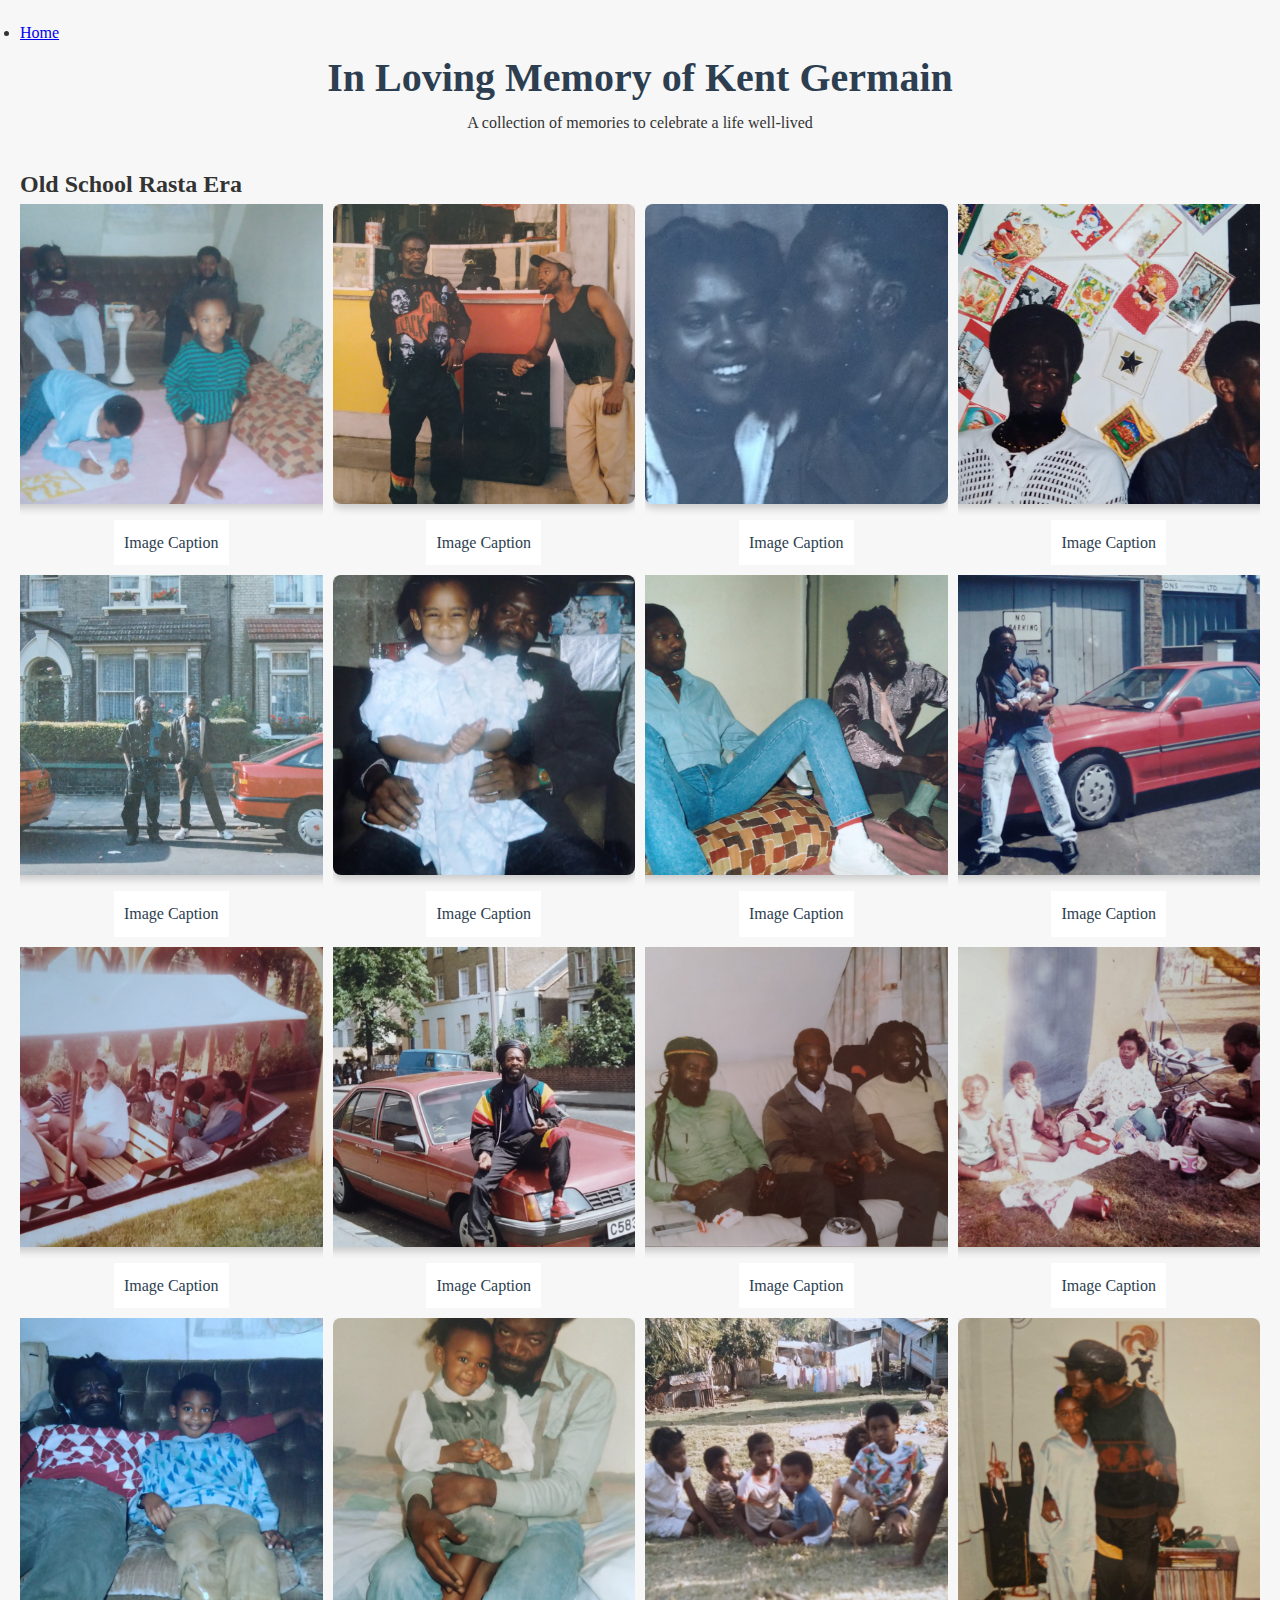
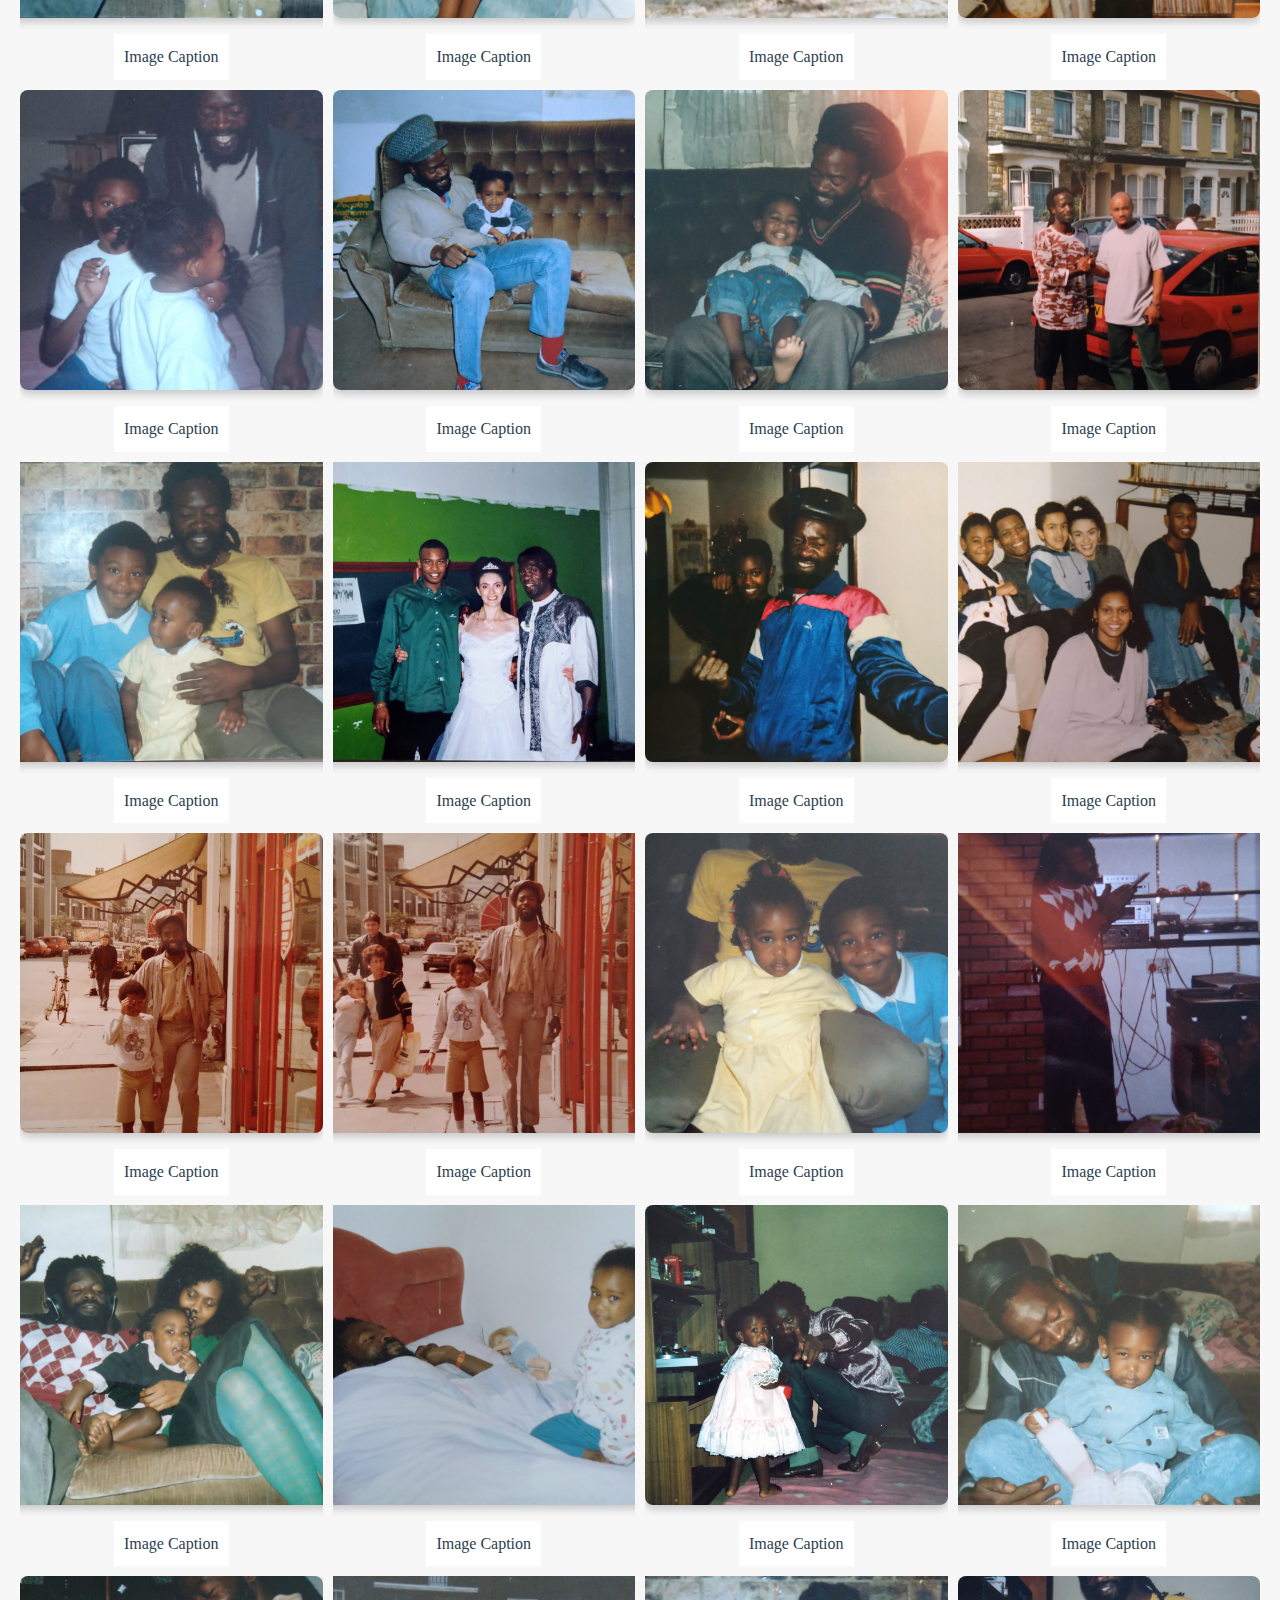
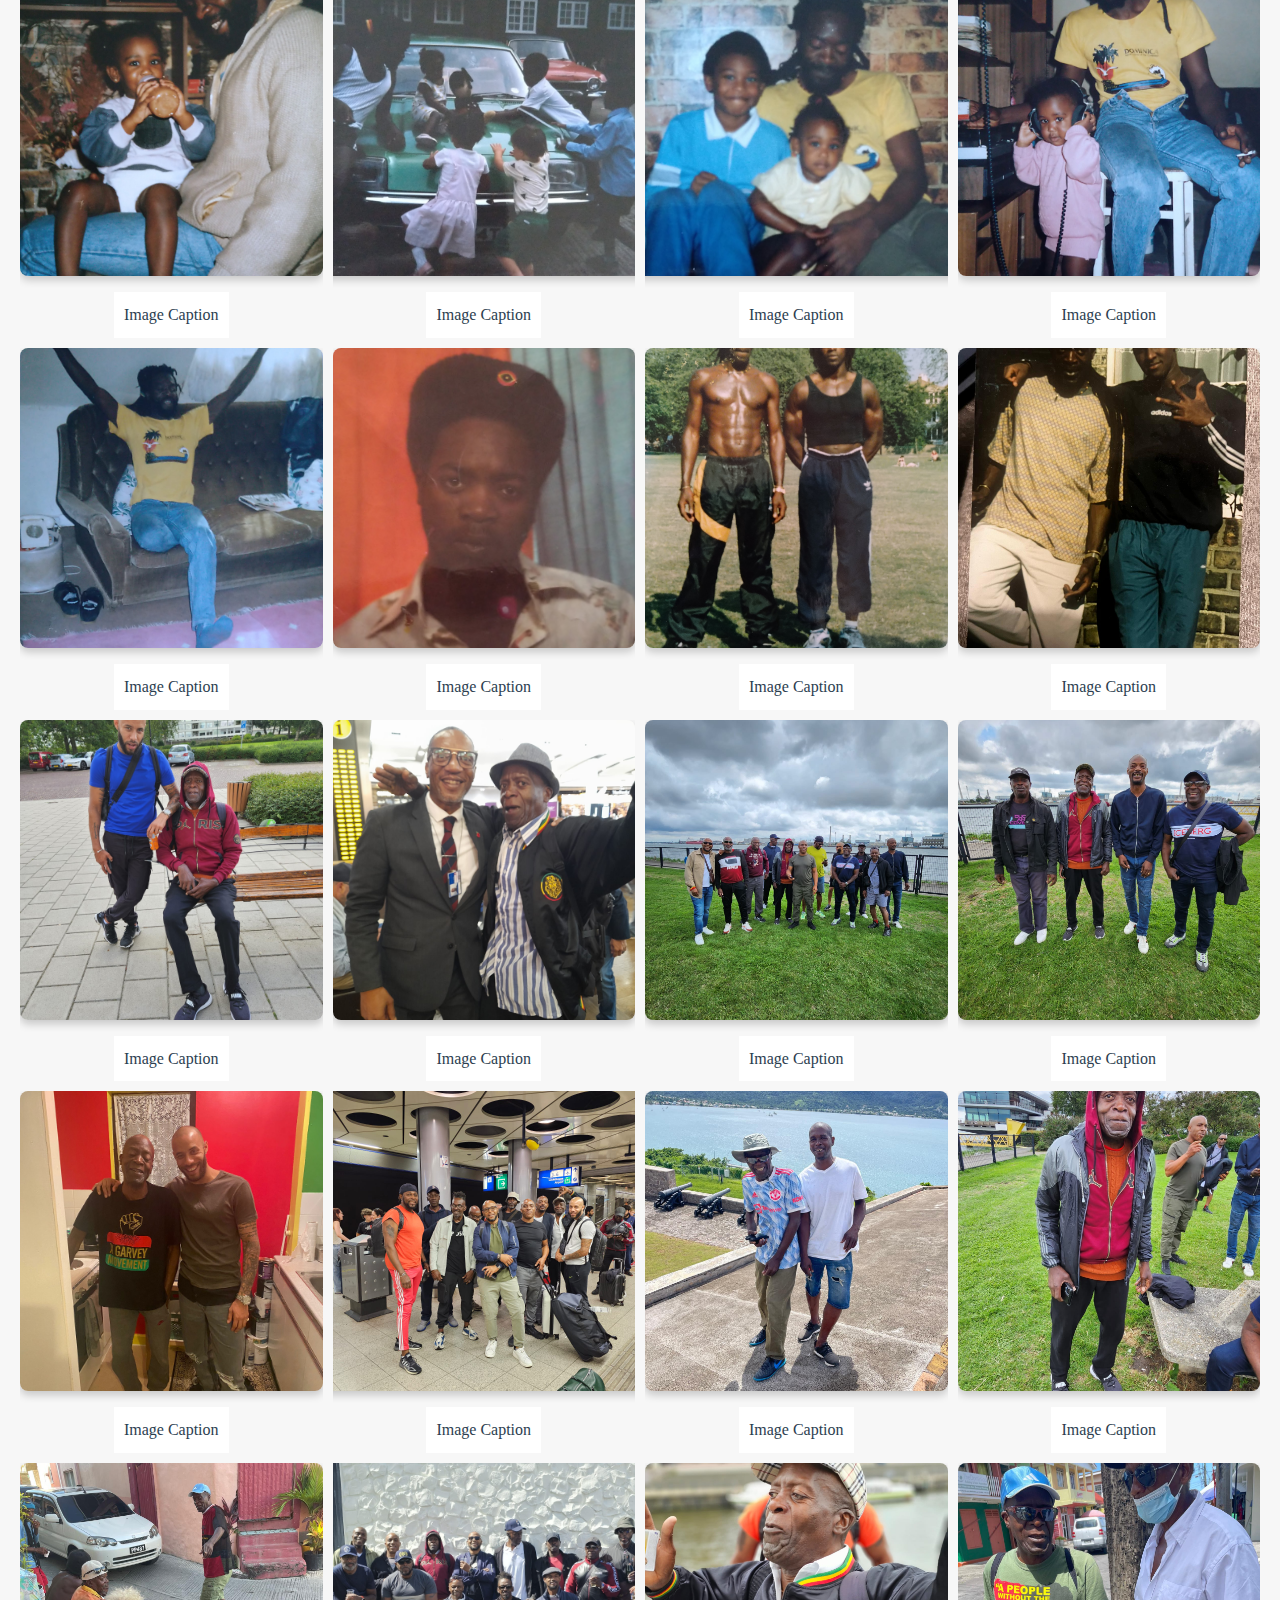
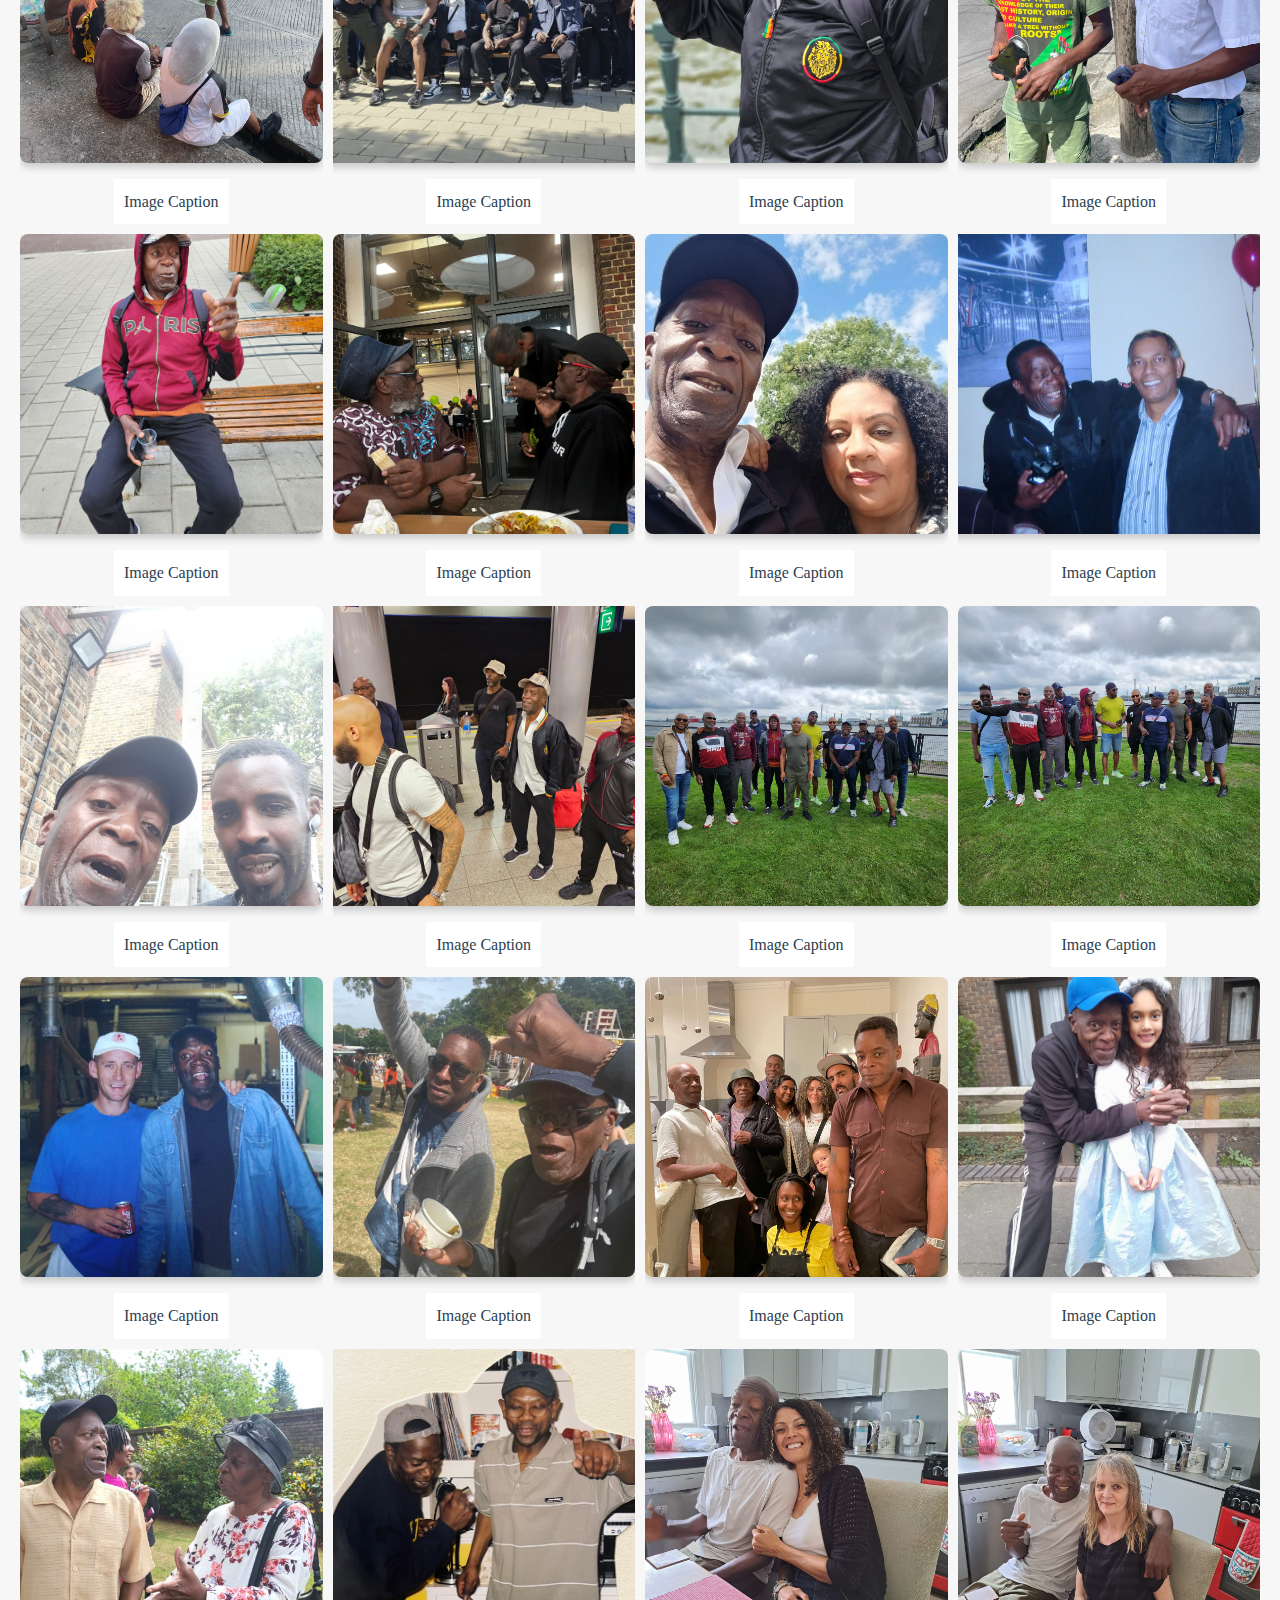
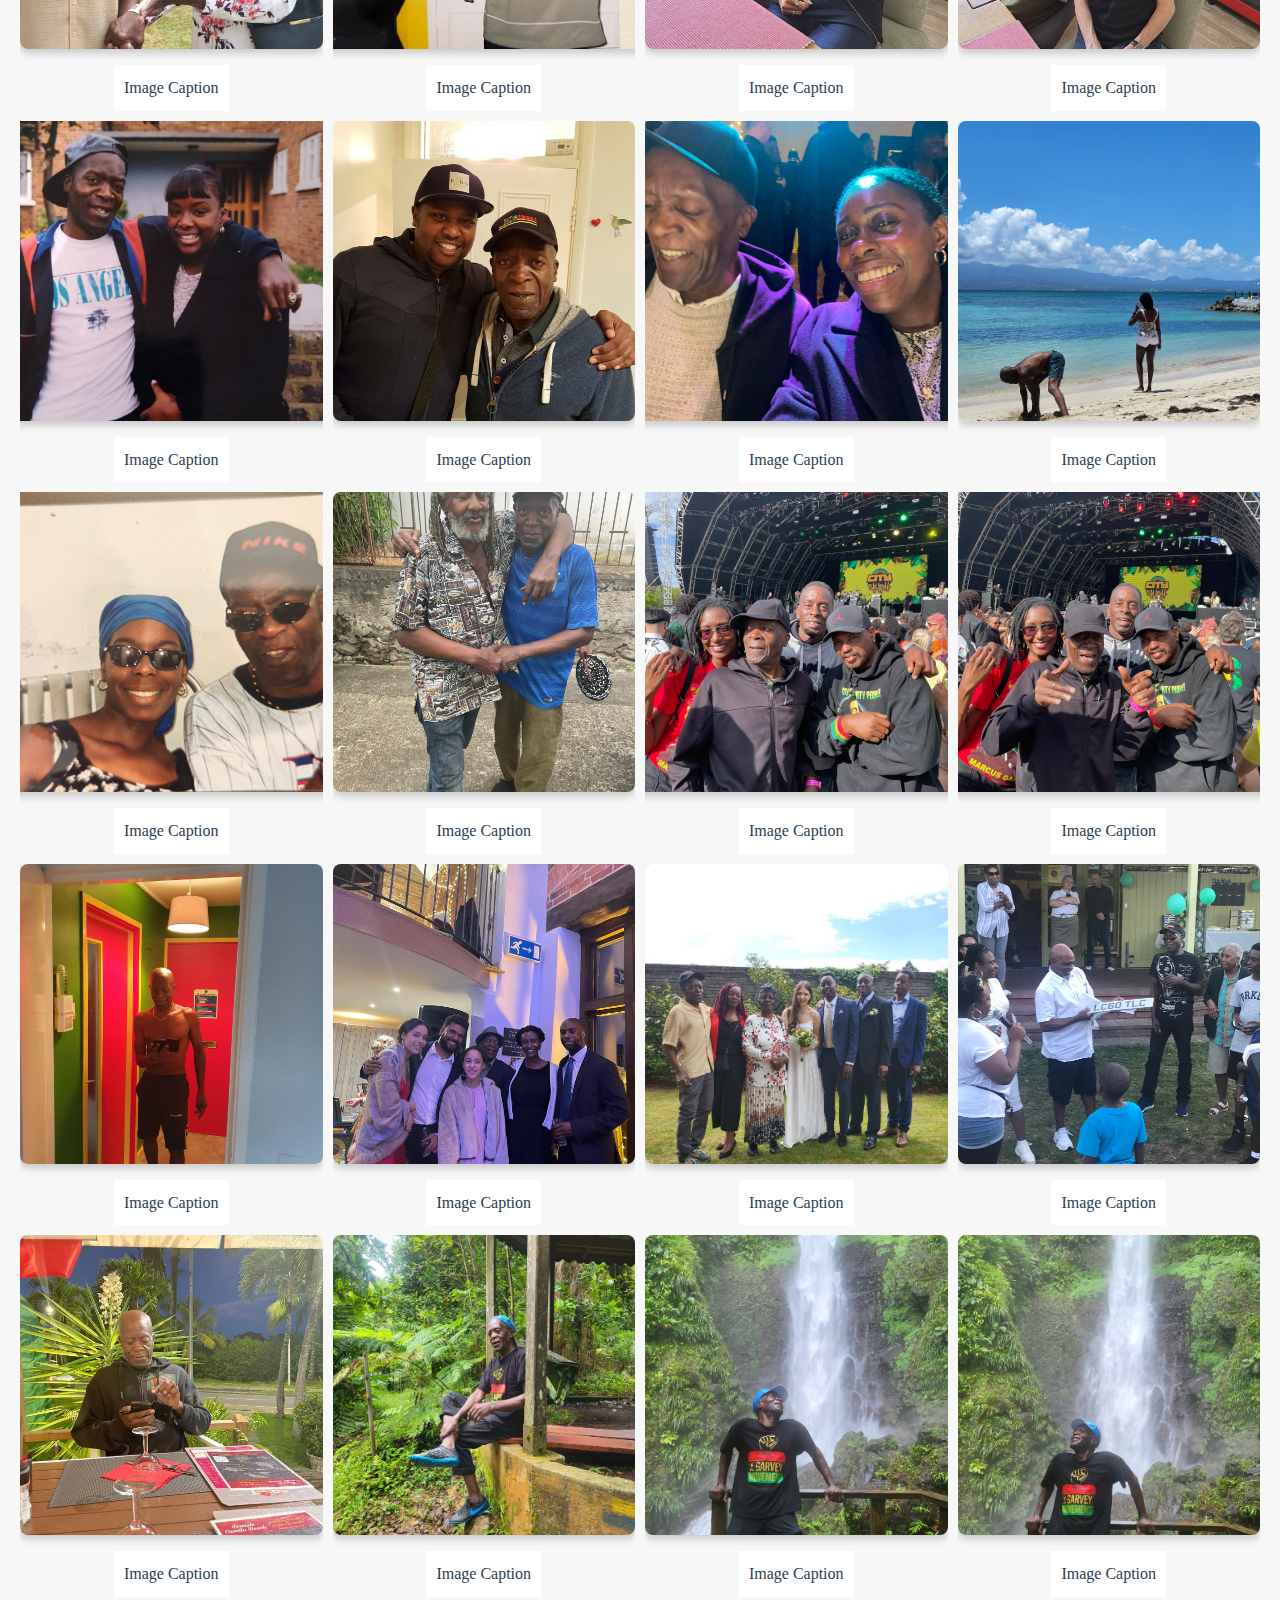
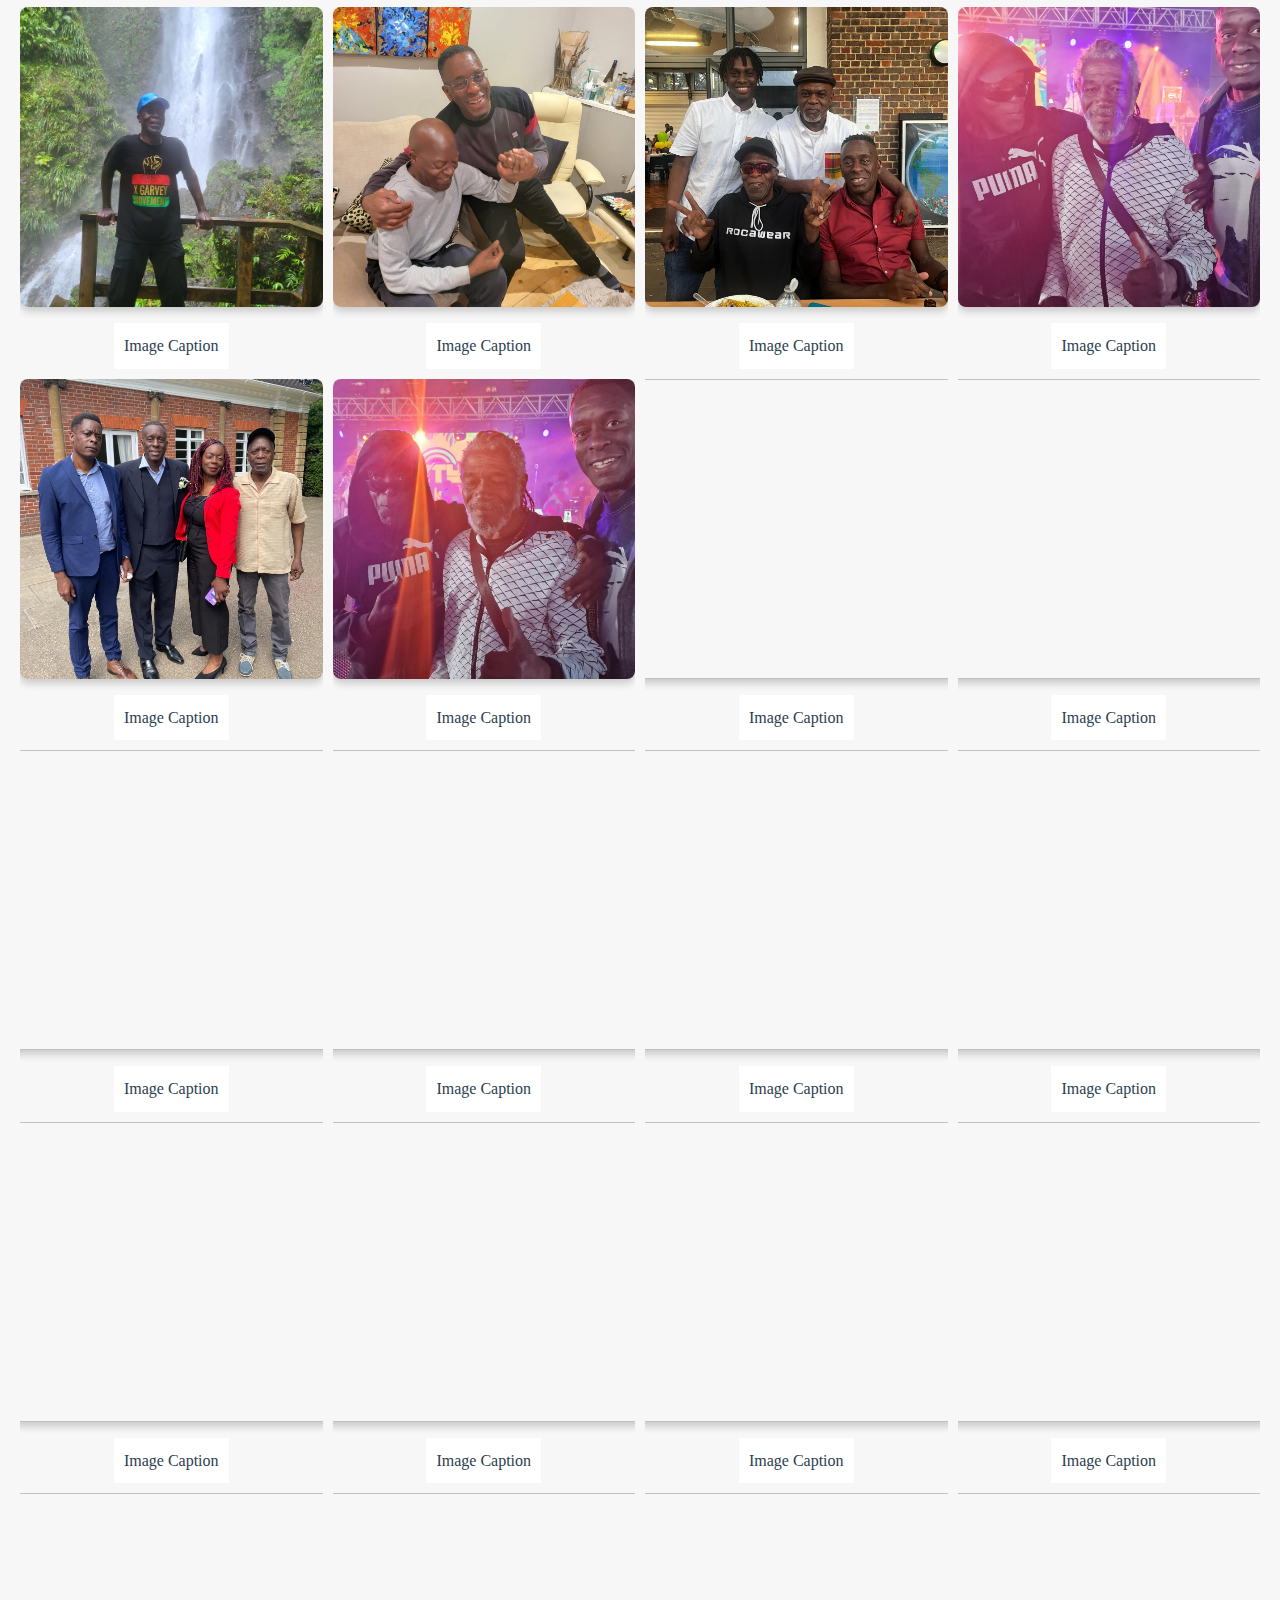
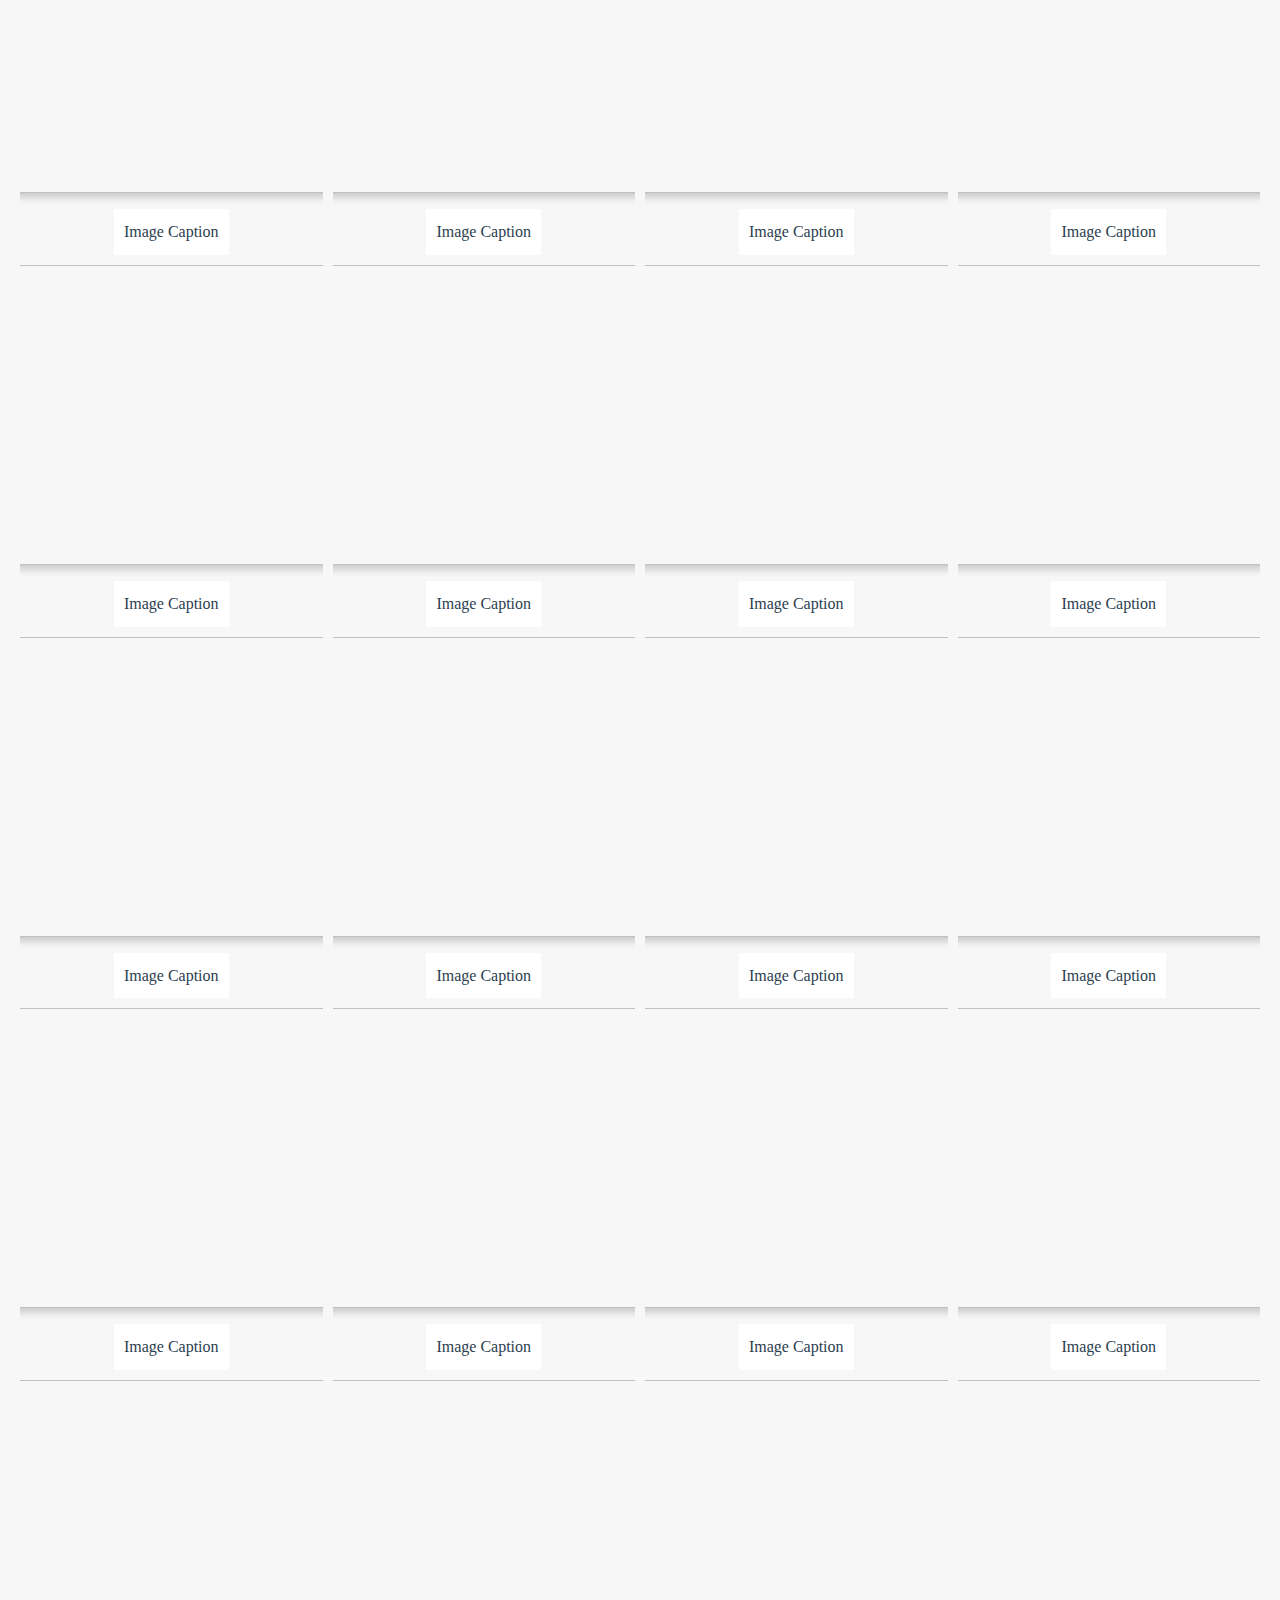
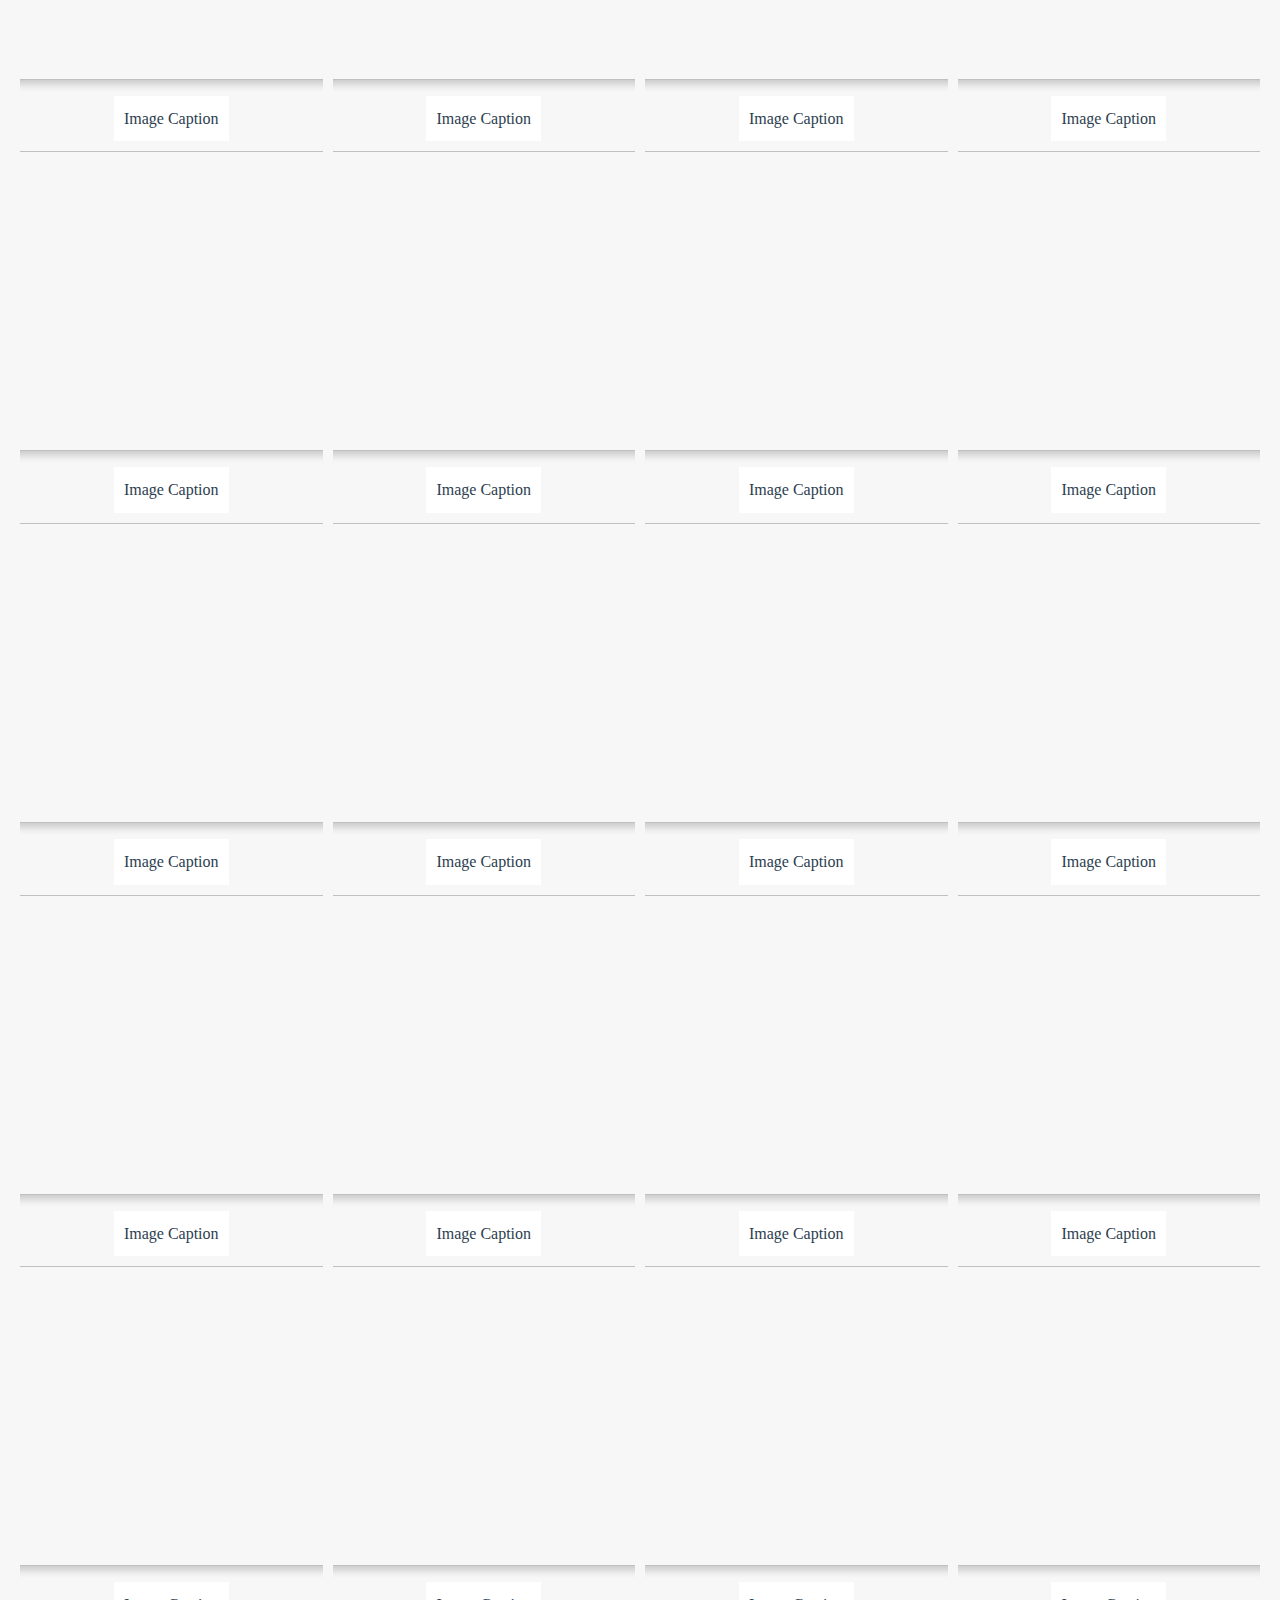
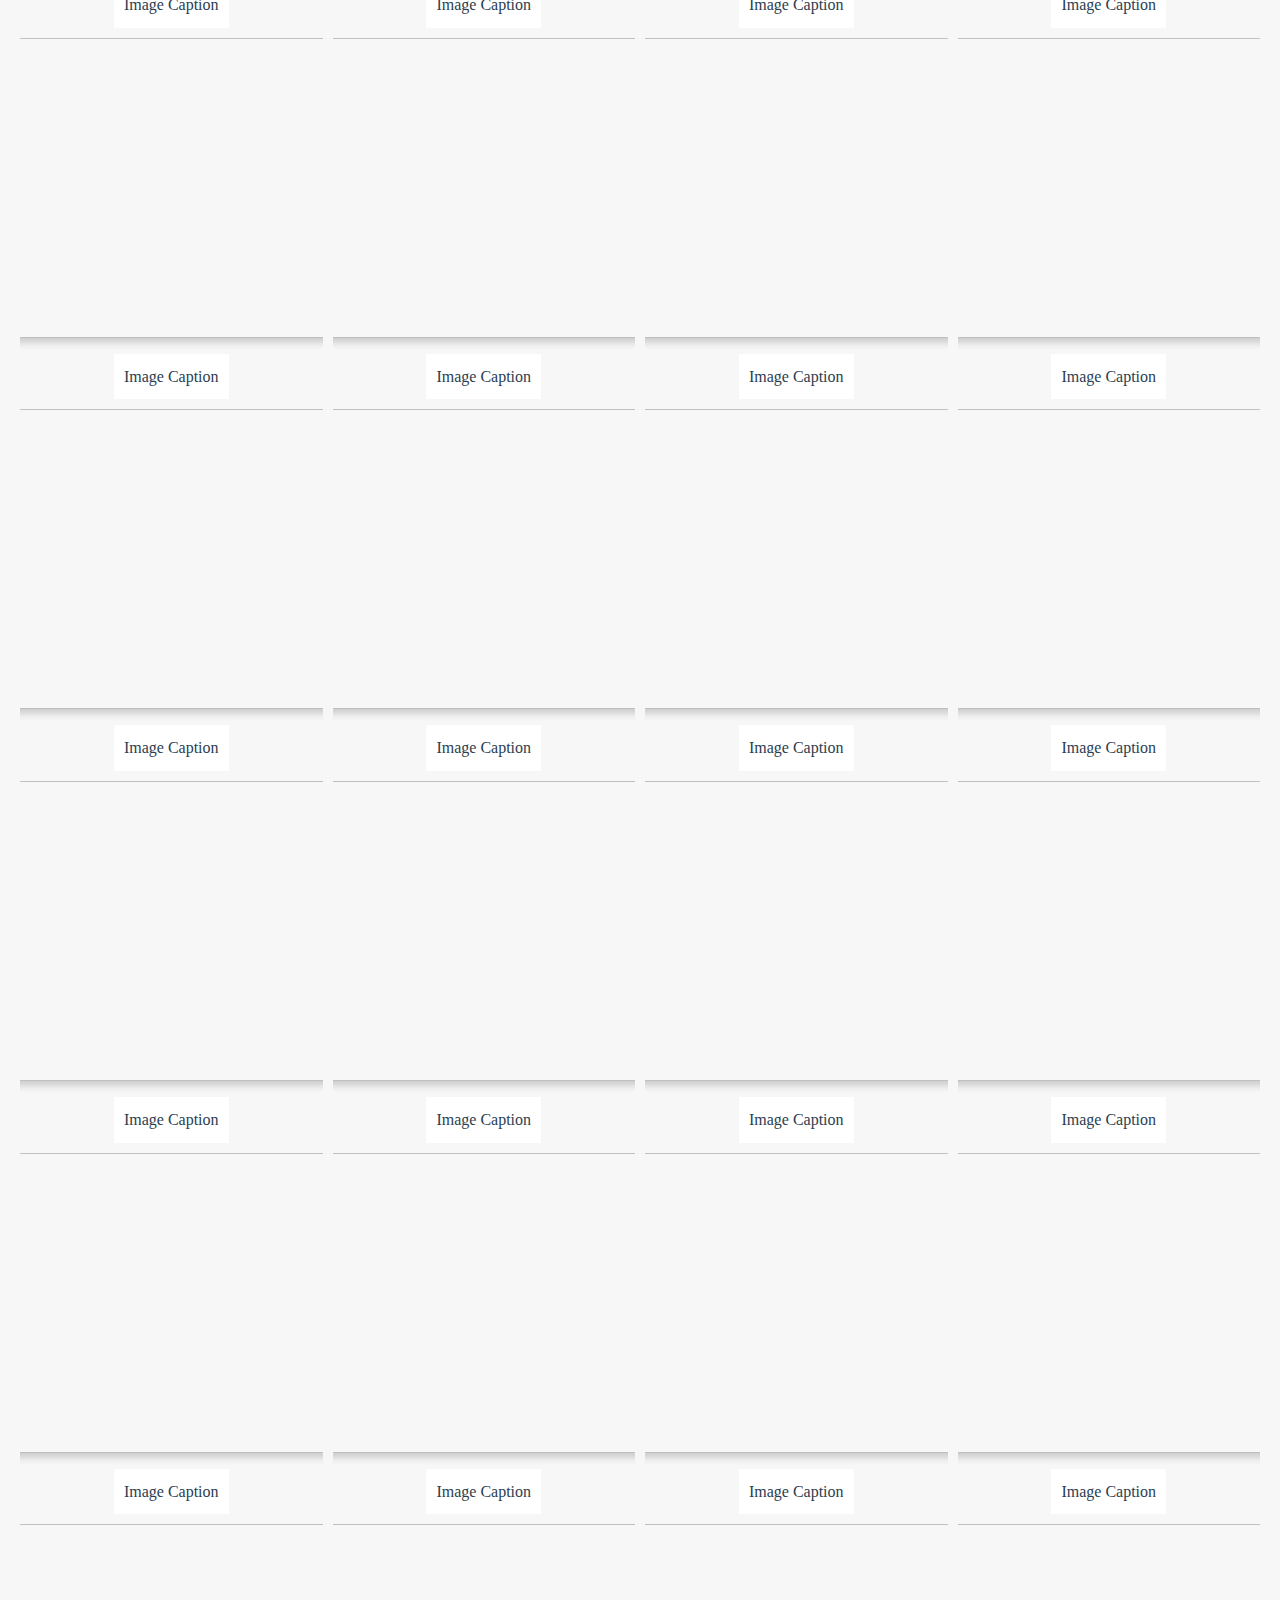
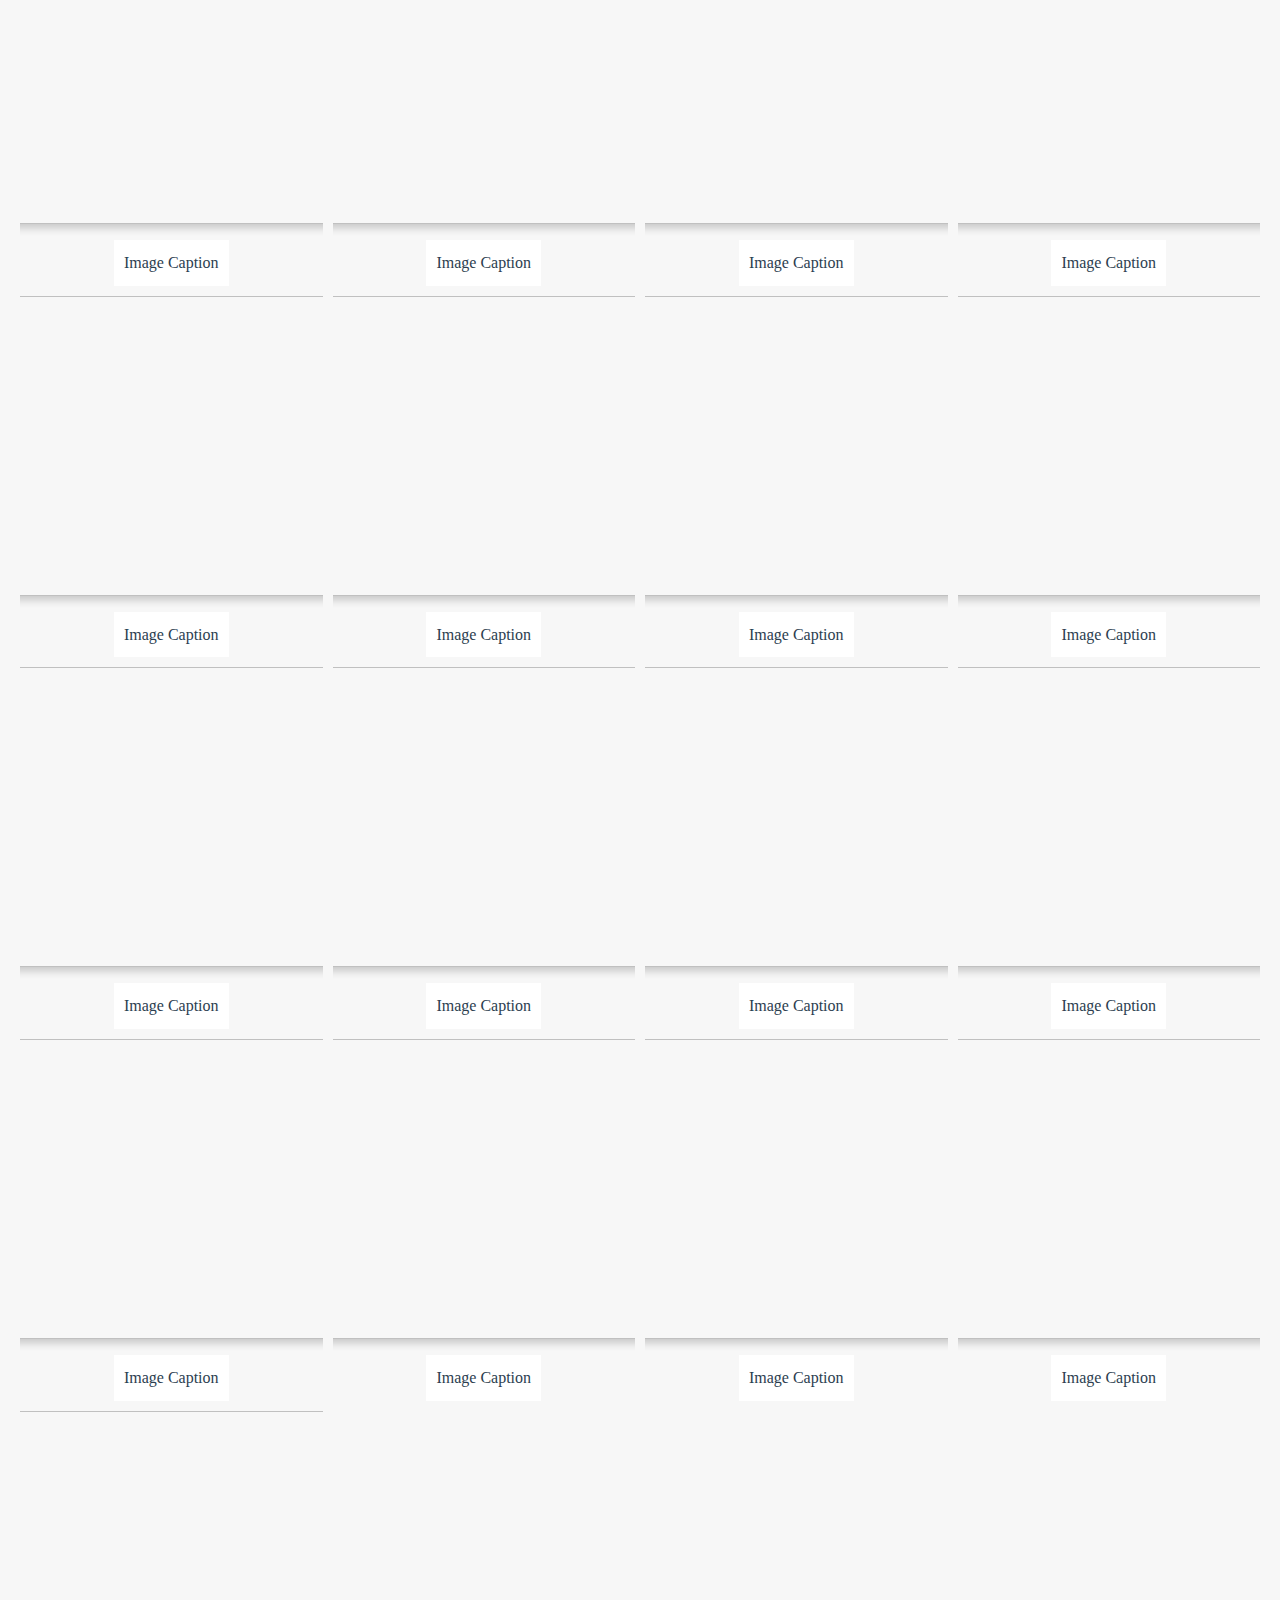
==== commit 55048f6d: "added to footer" ====
--- a/gallery.html
+++ b/gallery.html
@@ -8,7 +8,11 @@
     <link rel="stylesheet" href="styles.css">
 </head>
 <body>
-    <nav><a href="index.html">Home</a></nav>
+    <nav>
+        <ul>
+            <li><a href="index.html">Home</a></li>
+        </ul>
+    </nav>
     <header>
         <h1>In Loving Memory of Kent Germain</h1>
         <p>A collection of memories to celebrate a life well-lived</p>
--- a/styles.css
+++ b/styles.css
@@ -5,13 +5,77 @@
 }
 
 body {
-    font-family: Arial, Helvetica, sans-serif;
+    font-family: monospace Arial, Helvetica, sans-serif;
     line-height: 1.6;
     padding: 20px;
     background-color: #f7f7f7;
     color: #333;
 }
 
+header.hero {
+    background-size: cover;
+    background-image: url('images/saint-joe.jpeg');
+    background-position: center;
+    height: 100vh;
+    align-items: center;
+    justify-content: center;
+    color: #fff;
+    text-align: center;
+    background-repeat: no-repeat;
+    background-attachment: scroll;
+}
+
+.hero-content h1 {
+    font-size: 5rem;
+    margin-bottom: 20px;
+}
+
+.hero-content {
+    font-size: 1.4rem;
+}
+
+#red {
+    color: #c44601;
+}
+
+#gold {
+    color: gold;
+}
+
+#green {
+    color: #029356;
+}
+
+.biography {
+    margin: 0 auto;
+    width: 60%;
+    text-align: center;
+    align-items: center;
+}
+
+.biography h2 {
+    font-size: 4rem;
+}
+
+.biography p {
+    font-size: 1.4rem;
+}
+
+#kent-pose-waterfall {
+    border-radius: 50%;
+    width: 400px;
+    margin: 50px;
+    opacity: 0.4;
+}
+
+#flag {
+    border-radius: 10%;
+    align-items: center;
+    justify-items: center;
+    width: 80%;
+    margin-top: 60px;
+    margin-bottom: 20px;
+}
 header {
     text-align: center;
     margin-bottom: 30px;
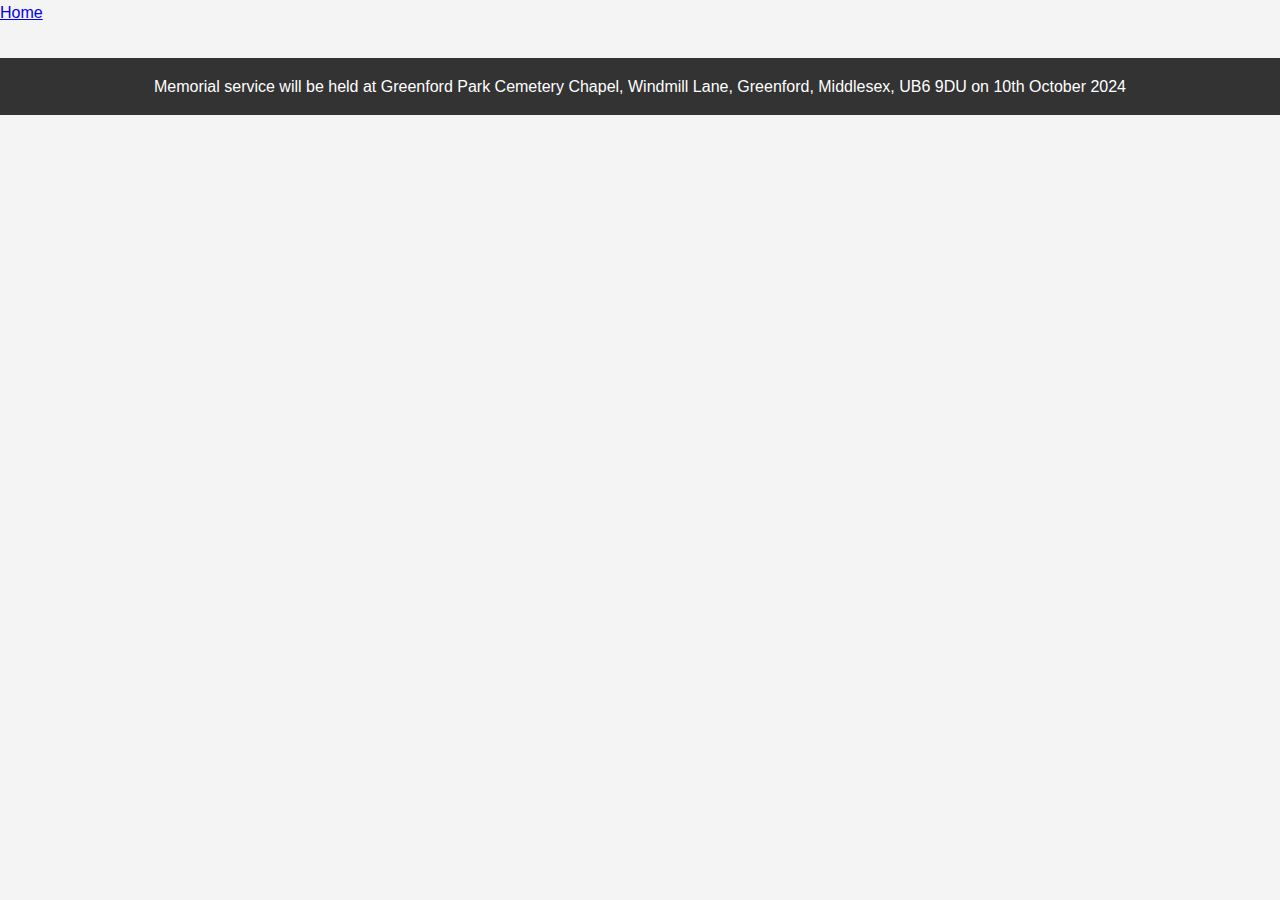
==== commit 5db067b3: "removed all gallery pictures & adjusted home page responsiveness" ====
--- a/gallery.html
+++ b/gallery.html
@@ -13,693 +13,10 @@
             <li><a href="index.html">Home</a></li>
         </ul>
     </nav>
-    <header>
-        <h1>In Loving Memory of Kent Germain</h1>
-        <p>A collection of memories to celebrate a life well-lived</p>
-    </header>
 
-    <section class="gallery">
-        <h2>Old School Rasta Era</h2>
-        <!-- Add 100 photos as placeholders -->
-         <div class="grid">
-            <!-- Repeat this block for each image -->
-             <figure tabindex="0">
-                <img src="images/rasta-era/family/dad-friend-reuben-sophie-riverside.JPG" alt="">
-                <figcaption>Image Caption</figcaption>
-             </figure>
-             <figure tabindex="0">
-                <img src="images/rasta-era/family/kent-and-bollo-in-roseau.JPG" alt="">
-                <figcaption>Image Caption</figcaption>
-             </figure>
-             <figure tabindex="0">
-                <img src="images/rasta-era/family/kent-and-jenny-young.JPG" alt="">
-                <figcaption>Image Caption</figcaption>
-             </figure>
-             <figure tabindex="0">
-                <img src="images/rasta-era/family/kent-and-joe-at-christmas.JPG" alt="">
-                <figcaption>Image Caption</figcaption>
-             </figure>
-             <figure tabindex="0">
-                <img src="images/rasta-era/family/kent-and-reuben-on-road-red-car.JPG" alt="">
-                <figcaption>Image Caption</figcaption>
-             </figure>
-             <figure tabindex="0">
-                <img src="images/rasta-era/family/kent-and-sophie-at-a-wedding.JPG" alt="">
-                <figcaption>Image Caption</figcaption>
-             </figure>
-             <figure tabindex="0">
-                <img src="images/rasta-era/family/kent-and-uncle-joe.JPG" alt="">
-                <figcaption>Image Caption</figcaption>
-             </figure>
-             <figure tabindex="0">
-                <img src="images/rasta-era/family/kent-baby-red-car.JPG" alt="">
-                <figcaption>Image Caption</figcaption>
-             </figure>
-             <figure tabindex="0">
-                <img src="images/rasta-era/family/kent-boat-trip-with-kids.JPG" alt="">
-                <figcaption>Image Caption</figcaption>
-             </figure>
-             <figure tabindex="0">
-                <img src="images/rasta-era/family/kent-brown-vauxhall-car.JPG" alt="">
-                <figcaption>Image Caption</figcaption>
-             </figure>
-             <figure tabindex="0">
-                <img src="images/rasta-era/family/kent-carlton-silvie.JPG" alt="">
-                <figcaption>Image Caption</figcaption>
-             </figure>
-             <figure tabindex="0">
-                <img src="images/rasta-era/family/kent-eve-corrine-reuben-marissa.jpeg" alt="">
-                <figcaption>Image Caption</figcaption>
-             </figure>
-             <figure tabindex="0">
-                <img src="images/rasta-era/family/kent-headphones-on-with-reuben.JPG" alt="">
-                <figcaption>Image Caption</figcaption>
-             </figure>
-             <figure tabindex="0">
-                <img src="images/rasta-era/family/kent-in room-with-sophie.JPG" alt="">
-                <figcaption>Image Caption</figcaption>
-             </figure>
-             <figure tabindex="0">
-                <img src="images/rasta-era/family/kent-in-dominica-with-kids-and-goats.JPG" alt="">
-                <figcaption>Image Caption</figcaption>
-             </figure>
-             <figure tabindex="0">
-                <img src="images/rasta-era/family/kent-kissing-sophies-head.jpeg" alt="">
-                <figcaption>Image Caption</figcaption>
-             </figure>
-             <figure tabindex="0">
-                <img src="images/rasta-era/family/kent-on floor-with-reuben-sophie.JPG" alt="">
-                <figcaption>Image Caption</figcaption>
-             </figure>
-             <figure tabindex="0">
-                <img src="images/rasta-era/family/kent-on-sofa-sophie-crying.JPG" alt="">
-                <figcaption>Image Caption</figcaption>
-             </figure>
-             <figure tabindex="0">
-                <img src="images/rasta-era/family/kent-on-sofa-sophie-laughing.JPG" alt="">
-                <figcaption>Image Caption</figcaption>
-             </figure>
-             <figure tabindex="0">
-                <img src="images/rasta-era/family/kent-red-vauxhall-with-friend.JPG" alt="">
-                <figcaption>Image Caption</figcaption>
-             </figure>
-             <figure tabindex="0">
-                <img src="images/rasta-era/family/kent-reuben-and-sophie-on-floor-in-hammersmith.JPG" alt="">
-                <figcaption>Image Caption</figcaption>
-             </figure>
-             <figure tabindex="0">
-                <img src="images/rasta-era/family/kent-reuben-at-michelles-wedding.JPG" alt="">
-                <figcaption>Image Caption</figcaption>
-             </figure>
-             <figure tabindex="0">
-                <img src="images/rasta-era/family/kent-reuben-fist.JPG" alt="">
-                <figcaption>Image Caption</figcaption>
-             </figure>
-             <figure tabindex="0">
-                <img src="images/rasta-era/family/kent-reuben-jenny-hilson-des-michelle-ben.JPG" alt="">
-                <figcaption>Image Caption</figcaption>
-             </figure>
-             <figure tabindex="0">
-                <img src="images/rasta-era/family/kent-reuben-outside-tandys-1.JPG" alt="">
-                <figcaption>Image Caption</figcaption>
-             </figure>
-             <figure tabindex="0">
-                <img src="images/rasta-era/family/kent-reuben-outside-tandys-2.JPG" alt="">
-                <figcaption>Image Caption</figcaption>
-             </figure>
-             <figure tabindex="0">
-                <img src="images/rasta-era/family/kent-reuben-sophie-riverside-brown-sofa.JPG" alt="">
-                <figcaption>Image Caption</figcaption>
-             </figure>
-             <figure tabindex="0">
-                <img src="images/rasta-era/family/kent-selecting-tunes.JPG" alt="">
-                <figcaption>Image Caption</figcaption>
-             </figure>
-             <figure tabindex="0">
-                <img src="images/rasta-era/family/kent-sophie-jenny-hammersmith.JPG" alt="">
-                <figcaption>Image Caption</figcaption>
-             </figure>
-             <figure tabindex="0">
-                <img src="images/rasta-era/family/kent-sophie-on-white-bed.JPG" alt="">
-                <figcaption>Image Caption</figcaption>
-             </figure>
-             <figure tabindex="0">
-                <img src="images/rasta-era/family/kent-sophie-thelma-in-background.JPG" alt="">
-                <figcaption>Image Caption</figcaption>
-             </figure>
-             <figure tabindex="0">
-                <img src="images/rasta-era/family/kent-with-sophie-and-her-screwface.JPG" alt="">
-                <figcaption>Image Caption</figcaption>
-             </figure>
-             <figure tabindex="0">
-                <img src="images/rasta-era/family/kent-with-sophie-baby-bottle.JPG" alt="">
-                <figcaption>Image Caption</figcaption>
-             </figure>
-             <figure tabindex="0">
-                <img src="images/rasta-era/family/kent-with-the-kids-on-green-car-hammersmith.JPG" alt="">
-                <figcaption>Image Caption</figcaption>
-             </figure>
-             <figure tabindex="0">
-                <img src="images/rasta-era/family/kent-yellow-t-shirt-reuben-sophie-sitting-on-floor.JPG" alt="">
-                <figcaption>Image Caption</figcaption>
-             </figure>
-             <figure tabindex="0">
-                <img src="images/rasta-era/family/kent-yellow-tshirt-dj-sophie.JPG" alt="">
-                <figcaption>Image Caption</figcaption>
-             </figure>
-             <figure tabindex="0">
-                <img src="images/rasta-era/family/kent-yellow-tshirt-stretching.JPG" alt="">
-                <figcaption>Image Caption</figcaption>
-             </figure>
-             <figure tabindex="0">
-                <img src="images/rasta-era/family/kent-young-militant.JPG" alt="">
-                <figcaption>Image Caption</figcaption>
-             </figure>
-             <figure tabindex="0">
-                <img src="images/rasta-era/friends/kent-wayne-elaine.JPG" alt="">
-                <figcaption>Image Caption</figcaption>
-             </figure>
-             <figure tabindex="0">
-                <img src="images/post-rasta/friends/kent-and-jamaar.jpeg" alt="">
-                <figcaption>Image Caption</figcaption>
-             </figure>
-             <figure tabindex="0">
-                <img src="images/post-rasta/friends/kent-and-ashley-2.jpeg" alt="">
-                <figcaption>Image Caption</figcaption>
-             </figure>
-             <figure tabindex="0">
-                <img src="images/post-rasta/friends/kent-and-flocksy.jpeg" alt="">
-                <figcaption>Image Caption</figcaption>
-             </figure>
-             <figure tabindex="0">
-                <img src="images/post-rasta/friends/kent-and-team-2.jpeg" alt="">
-                <figcaption>Image Caption</figcaption>
-             </figure>
-             <figure tabindex="0">
-                <img src="images/post-rasta/friends/kent-and-team-3.jpeg" alt="">
-                <figcaption>Image Caption</figcaption>
-             </figure>
-             <figure tabindex="0">
-                <img src="images/post-rasta/friends/kent-ashley-at-home.jpeg" alt="">
-                <figcaption>Image Caption</figcaption>
-             </figure>
-             <figure tabindex="0">
-                <img src="images/post-rasta/friends/kent-at-airport-with-team.jpeg" alt="">
-                <figcaption>Image Caption</figcaption>
-             </figure>
-             <figure tabindex="0">
-                <img src="images/post-rasta/friends/kent-at-cabrits-with-friend.jpeg" alt="">
-                <figcaption>Image Caption</figcaption>
-             </figure>
-             <figure tabindex="0">
-                <img src="images/post-rasta/friends/kent-frank-in-background-team.jpeg" alt="">
-                <figcaption>Image Caption</figcaption>
-             </figure>
-             <figure tabindex="0">
-                <img src="images/post-rasta/friends/kent-in town-guadeloupe.jpeg" alt="">
-                <figcaption>Image Caption</figcaption>
-             </figure>
-             <figure tabindex="0">
-                <img src="images/post-rasta/friends/kent-in-amsterdam-with-team-on-bench.jpeg" alt="">
-                <figcaption>Image Caption</figcaption>
-             </figure>
-             <figure tabindex="0">
-                <img src="images/post-rasta/friends/kent-in-amsterdam.jpeg" alt="">
-                <figcaption>Image Caption</figcaption>
-             </figure>
-             <figure tabindex="0">
-                <img src="images/post-rasta/friends/kent-in-green-garvey-t-shirt-with-friend.jpeg" alt="">
-                <figcaption>Image Caption</figcaption>
-             </figure>
-             <figure tabindex="0">
-                <img src="images/post-rasta/friends/kent-in-paris-hoody.jpeg" alt="">
-                <figcaption>Image Caption</figcaption>
-             </figure>
-             <figure tabindex="0">
-                <img src="images/post-rasta/friends/kent-kwado-chef-at-restaurant.jpeg" alt="">
-                <figcaption>Image Caption</figcaption>
-             </figure>
-             <figure tabindex="0">
-                <img src="images/post-rasta/friends/kent-riverside-friend.jpeg" alt="">
-                <figcaption>Image Caption</figcaption>
-             </figure>
-             <figure tabindex="0">
-                <img src="images/post-rasta/friends/kent-with-guyanese-friend.JPG" alt="">
-                <figcaption>Image Caption</figcaption>
-             </figure>
-             <figure tabindex="0">
-                <img src="images/post-rasta/friends/kent-with-old-neighbour.jpeg" alt="">
-                <figcaption>Image Caption</figcaption>
-             </figure>
-             <figure tabindex="0">
-                <img src="images/post-rasta/friends/kent-with-team-at-airport-2.jpeg" alt="">
-                <figcaption>Image Caption</figcaption>
-             </figure>
-             <figure tabindex="0">
-                <img src="images/post-rasta/friends/kent-with-team-in-amsterdam.jpeg" alt="">
-                <figcaption>Image Caption</figcaption>
-             </figure>
-             <figure tabindex="0">
-                <img src="images/post-rasta/friends/kent-with-team.jpeg" alt="">
-                <figcaption>Image Caption</figcaption>
-             </figure>
-             <figure tabindex="0">
-                <img src="images/post-rasta/friends/kent-with-white-friend-in-factory.JPG" alt="">
-                <figcaption>Image Caption</figcaption>
-             </figure>
-             <figure tabindex="0">
-                <img src="images/post-rasta/family/kent-and-bert-at-festival.jpeg" alt="">
-                <figcaption>Image Caption</figcaption>
-             </figure>
-             <figure tabindex="0">
-                <img src="images/post-rasta/family/kent-and-family-at-grannys.jpeg" alt="">
-                <figcaption>Image Caption</figcaption>
-             </figure>
-             <figure tabindex="0">
-                <img src="images/post-rasta/family/kent-and-grand-niece.jpeg" alt="">
-                <figcaption>Image Caption</figcaption>
-             </figure>
-             <figure tabindex="0">
-                <img src="images/post-rasta/family/kent-and-granny-at-wedding.jpeg" alt="">
-                <figcaption>Image Caption</figcaption>
-             </figure>
-             <figure tabindex="0">
-                <img src="images/post-rasta/family/kent-and-joe.jpeg" alt="">
-                <figcaption>Image Caption</figcaption>
-             </figure>
-             <figure tabindex="0">
-                <img src="images/post-rasta/family/kent-and-michelle.jpeg" alt="">
-                <figcaption>Image Caption</figcaption>
-             </figure>
-             <figure tabindex="0">
-                <img src="images/post-rasta/family/kent-and-michelles-mum.jpeg" alt="">
-                <figcaption>Image Caption</figcaption>
-             </figure>
-             <figure tabindex="0">
-                <img src="images/post-rasta/family/kent-and-natasha-outside-home.JPG" alt="">
-                <figcaption>Image Caption</figcaption>
-             </figure>
-             <figure tabindex="0">
-                <img src="images/post-rasta/family/kent-and-reuben.jpeg" alt="">
-                <figcaption>Image Caption</figcaption>
-             </figure>
-             <figure tabindex="0">
-                <img src="images/post-rasta/family/kent-and-shirley.jpeg" alt="">
-                <figcaption>Image Caption</figcaption>
-             </figure>
-             <figure tabindex="0">
-                <img src="images/post-rasta/family/kent-and-sophie-on-beach.jpeg" alt="">
-                <figcaption>Image Caption</figcaption>
-             </figure>
-             <figure tabindex="0">
-                <img src="images/post-rasta/family/kent-and-susan.jpeg" alt="">
-                <figcaption>Image Caption</figcaption>
-             </figure>
-             <figure tabindex="0">
-                <img src="images/post-rasta/family/kent-and-terry-guadeloupe.jpeg" alt="">
-                <figcaption>Image Caption</figcaption>
-             </figure>
-             <figure tabindex="0">
-                <img src="images/post-rasta/family/kent-at-city-splash-bert-sophie-jessie-2023-1.jpeg" alt="">
-                <figcaption>Image Caption</figcaption>
-             </figure>
-             <figure tabindex="0">
-                <img src="images/post-rasta/family/kent-at-city-splash-bert-sophie-jessie-2023-2.jpeg" alt="">
-                <figcaption>Image Caption</figcaption>
-             </figure>
-             <figure tabindex="0">
-                <img src="images/post-rasta/family/kent-at-home-in-shorts.jpeg" alt="">
-                <figcaption>Image Caption</figcaption>
-             </figure>
-             <figure tabindex="0">
-                <img src="images/post-rasta/family/kent-at-isis-wedding-1.jpeg" alt="">
-                <figcaption>Image Caption</figcaption>
-             </figure>
-             <figure tabindex="0">
-                <img src="images/post-rasta/family/kent-at-kirons-wedding-1.jpeg" alt="">
-                <figcaption>Image Caption</figcaption>
-             </figure>
-             <figure tabindex="0">
-                <img src="images/post-rasta/family/kent-at-lerones-birthday.jpeg" alt="">
-                <figcaption>Image Caption</figcaption>
-             </figure>
-             <figure tabindex="0">
-                <img src="images/post-rasta/family/kent-at-restaurant-guadeloupe.jpeg" alt="">
-                <figcaption>Image Caption</figcaption>
-             </figure>
-             <figure tabindex="0">
-                <img src="images/post-rasta/family/kent-at-screws-spa-1.jpeg" alt="">
-                <figcaption>Image Caption</figcaption>
-             </figure>
-             <figure tabindex="0">
-                <img src="images/post-rasta/family/kent-at-trafalgar-falls-2.jpeg" alt="">
-                <figcaption>Image Caption</figcaption>
-             </figure>
-             <figure tabindex="0">
-                <img src="images/post-rasta/family/kent-at-trafalgar-falls-2023.jpeg" alt="">
-                <figcaption>Image Caption</figcaption>
-             </figure>
-             <figure tabindex="0">
-                <img src="images/post-rasta/family/kent-at-trafalgar-falls-3.jpeg" alt="">
-                <figcaption>Image Caption</figcaption>
-             </figure>
-             <figure tabindex="0">
-                <img src="images/post-rasta/family/kent-bert-at-home.jpeg" alt="">
-                <figcaption>Image Caption</figcaption>
-             </figure>
-             <figure tabindex="0">
-                <img src="images/post-rasta/family/kent-bert-lerrone-and-son.jpeg" alt="">
-                <figcaption>Image Caption</figcaption>
-             </figure>
-             <figure tabindex="0">
-                <img src="images/post-rasta/family/kent-bert-max-romeo.jpeg" alt="">
-                <figcaption>Image Caption</figcaption>
-             </figure>
-             <figure tabindex="0">
-                <img src="images/post-rasta/family/kent-bert-susan-desmond-at-kirons-wedding.jpeg" alt="">
-                <figcaption>Image Caption</figcaption>
-             </figure>
-             <figure tabindex="0">
-                <img src="images/post-rasta/family/kent-bert-with-max-romeo.JPG" alt="">
-                <figcaption>Image Caption</figcaption>
-             </figure>
-             <figure tabindex="0">
-                <img src="" alt="">
-                <figcaption>Image Caption</figcaption>
-             </figure>
-             <figure tabindex="0">
-                <img src="" alt="">
-                <figcaption>Image Caption</figcaption>
-             </figure>
-             <figure tabindex="0">
-                <img src="" alt="">
-                <figcaption>Image Caption</figcaption>
-             </figure>
-             <figure tabindex="0">
-                <img src="" alt="">
-                <figcaption>Image Caption</figcaption>
-             </figure>
-             <figure tabindex="0">
-                <img src="" alt="">
-                <figcaption>Image Caption</figcaption>
-             </figure>
-             <figure tabindex="0">
-                <img src="" alt="">
-                <figcaption>Image Caption</figcaption>
-             </figure>
-             <figure tabindex="0">
-                <img src="" alt="">
-                <figcaption>Image Caption</figcaption>
-             </figure>
-             <figure tabindex="0">
-                <img src="" alt="">
-                <figcaption>Image Caption</figcaption>
-             </figure>
-             <figure tabindex="0">
-                <img src="" alt="">
-                <figcaption>Image Caption</figcaption>
-             </figure>
-             <figure tabindex="0">
-                <img src="" alt="">
-                <figcaption>Image Caption</figcaption>
-             </figure>
-             <figure tabindex="0">
-                <img src="" alt="">
-                <figcaption>Image Caption</figcaption>
-             </figure>
-             <figure tabindex="0">
-                <img src="" alt="">
-                <figcaption>Image Caption</figcaption>
-             </figure>
-             <figure tabindex="0">
-                <img src="" alt="">
-                <figcaption>Image Caption</figcaption>
-             </figure>
-             <figure tabindex="0">
-                <img src="" alt="">
-                <figcaption>Image Caption</figcaption>
-             </figure>
-             <figure tabindex="0">
-                <img src="" alt="">
-                <figcaption>Image Caption</figcaption>
-             </figure>
-             <figure tabindex="0">
-                <img src="" alt="">
-                <figcaption>Image Caption</figcaption>
-             </figure>
-             <figure tabindex="0">
-                <img src="" alt="">
-                <figcaption>Image Caption</figcaption>
-             </figure>
-             <figure tabindex="0">
-                <img src="" alt="">
-                <figcaption>Image Caption</figcaption>
-             </figure>
-             <figure tabindex="0">
-                <img src="" alt="">
-                <figcaption>Image Caption</figcaption>
-             </figure>
-             <figure tabindex="0">
-                <img src="" alt="">
-                <figcaption>Image Caption</figcaption>
-             </figure>
-             <figure tabindex="0">
-                <img src="" alt="">
-                <figcaption>Image Caption</figcaption>
-             </figure>
-             <figure tabindex="0">
-                <img src="" alt="">
-                <figcaption>Image Caption</figcaption>
-             </figure>
-             <figure tabindex="0">
-                <img src="" alt="">
-                <figcaption>Image Caption</figcaption>
-             </figure>
-             <figure tabindex="0">
-                <img src="" alt="">
-                <figcaption>Image Caption</figcaption>
-             </figure>
-             <figure tabindex="0">
-                <img src="" alt="">
-                <figcaption>Image Caption</figcaption>
-             </figure>
-             <figure tabindex="0">
-                <img src="" alt="">
-                <figcaption>Image Caption</figcaption>
-             </figure>
-             <figure tabindex="0">
-                <img src="" alt="">
-                <figcaption>Image Caption</figcaption>
-             </figure>
-             <figure tabindex="0">
-                <img src="" alt="">
-                <figcaption>Image Caption</figcaption>
-             </figure>
-             <figure tabindex="0">
-                <img src="" alt="">
-                <figcaption>Image Caption</figcaption>
-             </figure>
-             <figure tabindex="0">
-                <img src="" alt="">
-                <figcaption>Image Caption</figcaption>
-             </figure>
-             <figure tabindex="0">
-                <img src="" alt="">
-                <figcaption>Image Caption</figcaption>
-             </figure>
-             <figure tabindex="0">
-                <img src="" alt="">
-                <figcaption>Image Caption</figcaption>
-             </figure>
-             <figure tabindex="0">
-                <img src="" alt="">
-                <figcaption>Image Caption</figcaption>
-             </figure>
-             <figure tabindex="0">
-                <img src="" alt="">
-                <figcaption>Image Caption</figcaption>
-             </figure>
-             <figure tabindex="0">
-                <img src="" alt="">
-                <figcaption>Image Caption</figcaption>
-             </figure>
-             <figure tabindex="0">
-                <img src="" alt="">
-                <figcaption>Image Caption</figcaption>
-             </figure>
-             <figure tabindex="0">
-                <img src="" alt="">
-                <figcaption>Image Caption</figcaption>
-             </figure>
-             <figure tabindex="0">
-                <img src="" alt="">
-                <figcaption>Image Caption</figcaption>
-             </figure>
-             <figure tabindex="0">
-                <img src="" alt="">
-                <figcaption>Image Caption</figcaption>
-             </figure>
-             <figure tabindex="0">
-                <img src="" alt="">
-                <figcaption>Image Caption</figcaption>
-             </figure>
-             <figure tabindex="0">
-                <img src="" alt="">
-                <figcaption>Image Caption</figcaption>
-             </figure>
-             <figure tabindex="0">
-                <img src="" alt="">
-                <figcaption>Image Caption</figcaption>
-             </figure>
-             <figure tabindex="0">
-                <img src="" alt="">
-                <figcaption>Image Caption</figcaption>
-             </figure>
-             <figure tabindex="0">
-                <img src="" alt="">
-                <figcaption>Image Caption</figcaption>
-             </figure>
-             <figure tabindex="0">
-                <img src="" alt="">
-                <figcaption>Image Caption</figcaption>
-             </figure>
-             <figure tabindex="0">
-                <img src="" alt="">
-                <figcaption>Image Caption</figcaption>
-             </figure>
-             <figure tabindex="0">
-                <img src="" alt="">
-                <figcaption>Image Caption</figcaption>
-             </figure>
-             <figure tabindex="0">
-                <img src="" alt="">
-                <figcaption>Image Caption</figcaption>
-             </figure>
-             <figure tabindex="0">
-                <img src="" alt="">
-                <figcaption>Image Caption</figcaption>
-             </figure>
-             <figure tabindex="0">
-                <img src="" alt="">
-                <figcaption>Image Caption</figcaption>
-             </figure>
-             <figure tabindex="0">
-                <img src="" alt="">
-                <figcaption>Image Caption</figcaption>
-             </figure>
-             <figure tabindex="0">
-                <img src="" alt="">
-                <figcaption>Image Caption</figcaption>
-             </figure>
-             <figure tabindex="0">
-                <img src="" alt="">
-                <figcaption>Image Caption</figcaption>
-             </figure>
-             <figure tabindex="0">
-                <img src="" alt="">
-                <figcaption>Image Caption</figcaption>
-             </figure>
-             <figure tabindex="0">
-                <img src="" alt="">
-                <figcaption>Image Caption</figcaption>
-             </figure>
-             <figure tabindex="0">
-                <img src="" alt="">
-                <figcaption>Image Caption</figcaption>
-             </figure>
-             <figure tabindex="0">
-                <img src="" alt="">
-                <figcaption>Image Caption</figcaption>
-             </figure>
-             <figure tabindex="0">
-                <img src="" alt="">
-                <figcaption>Image Caption</figcaption>
-             </figure>
-             <figure tabindex="0">
-                <img src="" alt="">
-                <figcaption>Image Caption</figcaption>
-             </figure>
-             <figure tabindex="0">
-                <img src="" alt="">
-                <figcaption>Image Caption</figcaption>
-             </figure>
-             <figure tabindex="0">
-                <img src="" alt="">
-                <figcaption>Image Caption</figcaption>
-             </figure>
-             <figure tabindex="0">
-                <img src="" alt="">
-                <figcaption>Image Caption</figcaption>
-             </figure>
-             <figure tabindex="0">
-                <img src="" alt="">
-                <figcaption>Image Caption</figcaption>
-             </figure>
-             <figure tabindex="0">
-                <img src="" alt="">
-                <figcaption>Image Caption</figcaption>
-             </figure>
-             <figure tabindex="0">
-                <img src="" alt="">
-                <figcaption>Image Caption</figcaption>
-             </figure>
-             <figure tabindex="0">
-                <img src="" alt="">
-                <figcaption>Image Caption</figcaption>
-             </figure>
-             <figure tabindex="0">
-                <img src="" alt="">
-                <figcaption>Image Caption</figcaption>
-             </figure>
-             <figure tabindex="0">
-                <img src="" alt="">
-                <figcaption>Image Caption</figcaption>
-             </figure>
-             <figure tabindex="0">
-                <img src="" alt="">
-                <figcaption>Image Caption</figcaption>
-             </figure>
-             <figure tabindex="0">
-                <img src="" alt="">
-                <figcaption>Image Caption</figcaption>
-             </figure>
-             <figure tabindex="0">
-                <img src="" alt="">
-                <figcaption>Image Caption</figcaption>
-             </figure>
-             <figure tabindex="0">
-                <img src="" alt="">
-                <figcaption>Image Caption</figcaption>
-             </figure>
-             <figure tabindex="0">
-                <img src="" alt="">
-                <figcaption>Image Caption</figcaption>
-             </figure>
-             <figure tabindex="0">
-                <img src="" alt="">
-                <figcaption>Image Caption</figcaption>
-             </figure>
-             <figure tabindex="0">
-                <img src="" alt="">
-                <figcaption>Image Caption</figcaption>
-             </figure>
-             <figure tabindex="0">
-                <img src="" alt="">
-                <figcaption>Image Caption</figcaption>
-             </figure>
-             <figure tabindex="0">
-                <img src="" alt="">
-                <figcaption>Image Caption</figcaption>
-             </figure>
-             <figure tabindex="0">
-                <img src="" alt="">
-                <figcaption>Image Caption</figcaption>
-             </figure>
-             <figure tabindex="0">
-                <img src="" alt="">
-                <figcaption>Image Caption</figcaption>
-             </figure>
-         </div>
-    </section>
+    
+    <footer>
+        <p>Memorial service will be held at Greenford Park Cemetery Chapel, Windmill Lane, Greenford, Middlesex, UB6 9DU on 10th October 2024</p>
+    </footer>
 </body>
 </html>--- a/styles.css
+++ b/styles.css
@@ -1,170 +1,80 @@
 * {
-    box-sizing: border-box;
     margin: 0;
     padding: 0;
+    box-sizing: border-box;
 }
 
 body {
-    font-family: monospace Arial, Helvetica, sans-serif;
+    font-family: 'Roboto', sans-serif;
+    background-color: #f4f4f4;
     line-height: 1.6;
-    padding: 20px;
-    background-color: #f7f7f7;
     color: #333;
 }
 
-header.hero {
+header {
     background-size: cover;
-    background-image: url('images/saint-joe.jpeg');
     background-position: center;
     height: 100vh;
+    /* display: flex; */
+    text-align: center;
     align-items: center;
     justify-content: center;
-    color: #fff;
-    text-align: center;
+    color: white;
+    background-image: url('images/saint-joe.jpeg');
     background-repeat: no-repeat;
     background-attachment: scroll;
+    position: relative;
+    overflow: hidden;
+}
+
+header img {
+    max-height: 100%;
+    max-width: 35%;
+    height: auto;
+    border-radius: 50%;
+    opacity: 0.4;
 }
 
 .hero-content h1 {
-    font-size: 5rem;
-    margin-bottom: 20px;
+    font-size: 3em;
+    margin-bottom: 0.5em;
 }
 
-.hero-content {
-    font-size: 1.4rem;
-}
-
-#red {
-    color: #c44601;
-}
-
-#gold {
-    color: gold;
-}
-
-#green {
-    color: #029356;
+.hero-content blockquote {
+    font-size: 1.5em;
+    font-style: italic;
+    margin-bottom: 1em;
 }
 
 .biography {
+    padding: 2em;
     margin: 0 auto;
-    width: 60%;
-    text-align: center;
-    align-items: center;
+    max-width: 1200px;
 }
 
-.biography h2 {
-    font-size: 4rem;
-}
-
-.biography p {
-    font-size: 1.4rem;
+#flag{
+    width: 70%;
+    height: auto;
+    display: flex;
+    margin: 40px auto;
+    border-radius: 12em;
 }
 
 #kent-pose-waterfall {
-    border-radius: 50%;
-    width: 400px;
-    margin: 50px;
-    opacity: 0.4;
-}
-
-#flag {
-    border-radius: 10%;
-    align-items: center;
-    justify-items: center;
-    width: 80%;
-    margin-top: 60px;
-    margin-bottom: 20px;
-}
-header {
-    text-align: center;
-    margin-bottom: 30px;
-}
-
-h1 {
-    font-size: 2.5rem;
-    color: #2c3e50;
-}
-
-.gallery .grid {
-    display: grid;
-    gap: 10px;
-}
-
-figure {
-    margin: 0;
-    /* position: relative; */
-    overflow: hidden;
+    width: 70%;
+    height: auto;
+    position: relative;
     display: flex;
-    flex-wrap: wrap;
-    justify-content: center;
-    gap: 1em;
-}
-
-figure img {
-    /* width: 100%; */
-    width: 400px;
-    /* height: auto; */
-    height: 300px;
-    display: block;
-    object-fit: cover;
-    border-radius: 8px;
-    box-shadow: 0 4px 8px rgba(0, 0, 0, 0.2);
-    cursor: pointer;
-    transition: transform 0.5s ease;
-    /* transition: all 0.5s ease; */
-}
-
-figure:hover img {
-    /* transform: scale(1.1); */
-    transform: scale(1.05);
-}
-
-figcaption {
-    padding: 10px;
-    /* background-color: rgba(0, 0, 0, 0.7); */
-    background-color: #fff;
-    /* color: #fff; */
-    color: #2c3e50;
-    /* font-size: 1.2rem; */
-    font-size: 1rem;
-    text-align: center;
-    /* position: absolute; */
-    /* bottom: 0; */
-    /* left: 0; */
-    /* width: 100%; */
-    /* opacity: 0; */
-    /* transition: opacity 0.5s ease; */
+    margin: 40px auto;
 }
 
 footer {
+    background-color: #333;
+    color: white;
     text-align: center;
-    margin-top: 40px;
-    color: #999;
-}
-
-/* Responsive Design */
-@media (min-width: 1200px) {
-    .gallery .grid {
-        grid-template-columns: repeat(4, 1fr);
-    }
-}
-
-@media (min-width: 992px) and (max-width: 1199px) {
-    .gallery .grid {
-        grid-template-columns: repeat(3, 1fr);
-    }
-}
-
-@media (min-width: 768px) and (max-width: 991px) {
-    .gallery .grid {
-        grid-template-columns: repeat(2, 1fr);
-    }
-}
-
-@media (max-width: 767px) {
-    .gallery .grid {
-        /* grid-template-columns: repeat(1, 1fr); */
-        grid-template-columns: 1fr;
-    }
+    padding: 1em;
+    margin-top: 2em;
+    /* position: relative; */
+    bottom: 0;
+    width: 100%;
 }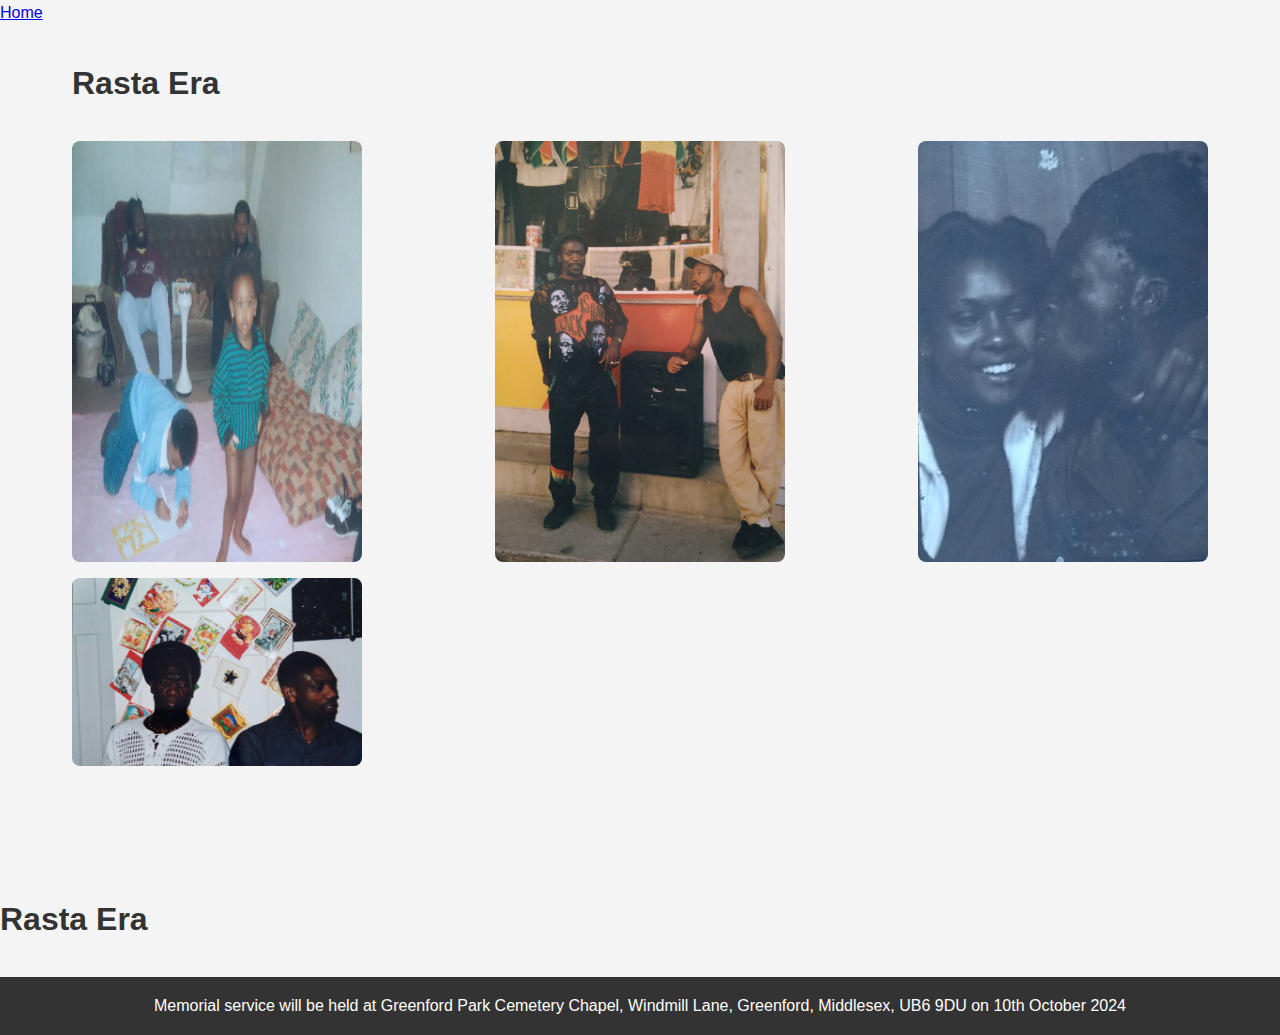
==== commit 6e8a18cf: "testing photos sizes" ====
--- a/gallery.html
+++ b/gallery.html
@@ -14,6 +14,32 @@
         </ul>
     </nav>
 
+    <section class="gallery">
+      <h2>Rasta Era</h2>
+      <div class="photo-grid">
+         <img src="images/rasta-era/family/dad-friend-reuben-sophie-riverside.JPG" alt="">
+         <img src="images/rasta-era/family/kent-and-bollo-in-roseau.JPG" alt="">
+         <img src="images/rasta-era/family/kent-and-jenny-young.JPG" alt="">
+         <img src="images/rasta-era/family/kent-and-joe-at-christmas.JPG" alt="">
+         <img src="" alt="">
+         <img src="" alt="">
+         <img src="" alt="">
+         <img src="" alt="">
+         <img src="" alt="">
+         <img src="" alt="">
+         <img src="" alt="">
+         <img src="" alt="">
+         <!-- Add more photos as needed -->
+      </div>
+    </section>
+
+    <section class="gallery"></section>
+      <h2>Rasta Era</h2>
+      <div class="photo-grid">
+         <!-- Add more photos as needed -->
+      </div>
+    </section>
+
     
     <footer>
         <p>Memorial service will be held at Greenford Park Cemetery Chapel, Windmill Lane, Greenford, Middlesex, UB6 9DU on 10th October 2024</p>
--- a/styles.css
+++ b/styles.css
@@ -1,3 +1,4 @@
+/* General Styles */
 * {
     margin: 0;
     padding: 0;
@@ -10,6 +11,24 @@
     line-height: 1.6;
     color: #333;
 }
+
+h2 {
+    font-size: 2em;
+    margin-bottom: 1em;
+}
+
+footer {
+    background-color: #333;
+    color: white;
+    text-align: center;
+    padding: 1em;
+    margin-top: 2em;
+    /* position: relative; */
+    bottom: 0;
+    width: 100%;
+}
+
+/* Home Page */
 
 header {
     background-size: cover;
@@ -46,7 +65,7 @@
     margin-bottom: 1em;
 }
 
-.biography {
+.biography, .gallery {
     padding: 2em;
     margin: 0 auto;
     max-width: 1200px;
@@ -68,13 +87,16 @@
     margin: 40px auto;
 }
 
-footer {
-    background-color: #333;
-    color: white;
-    text-align: center;
-    padding: 1em;
-    margin-top: 2em;
-    /* position: relative; */
-    bottom: 0;
-    width: 100%;
+/* Gallery Page */
+.gallery .photo-grid {
+    display: flex;
+    flex-wrap: wrap;
+    justify-content: space-between;
+    gap: 1em;
+}
+
+.gallery .photo-grid img {
+    width: 290px;
+    height: auto;
+    border-radius: 0.5em;
 }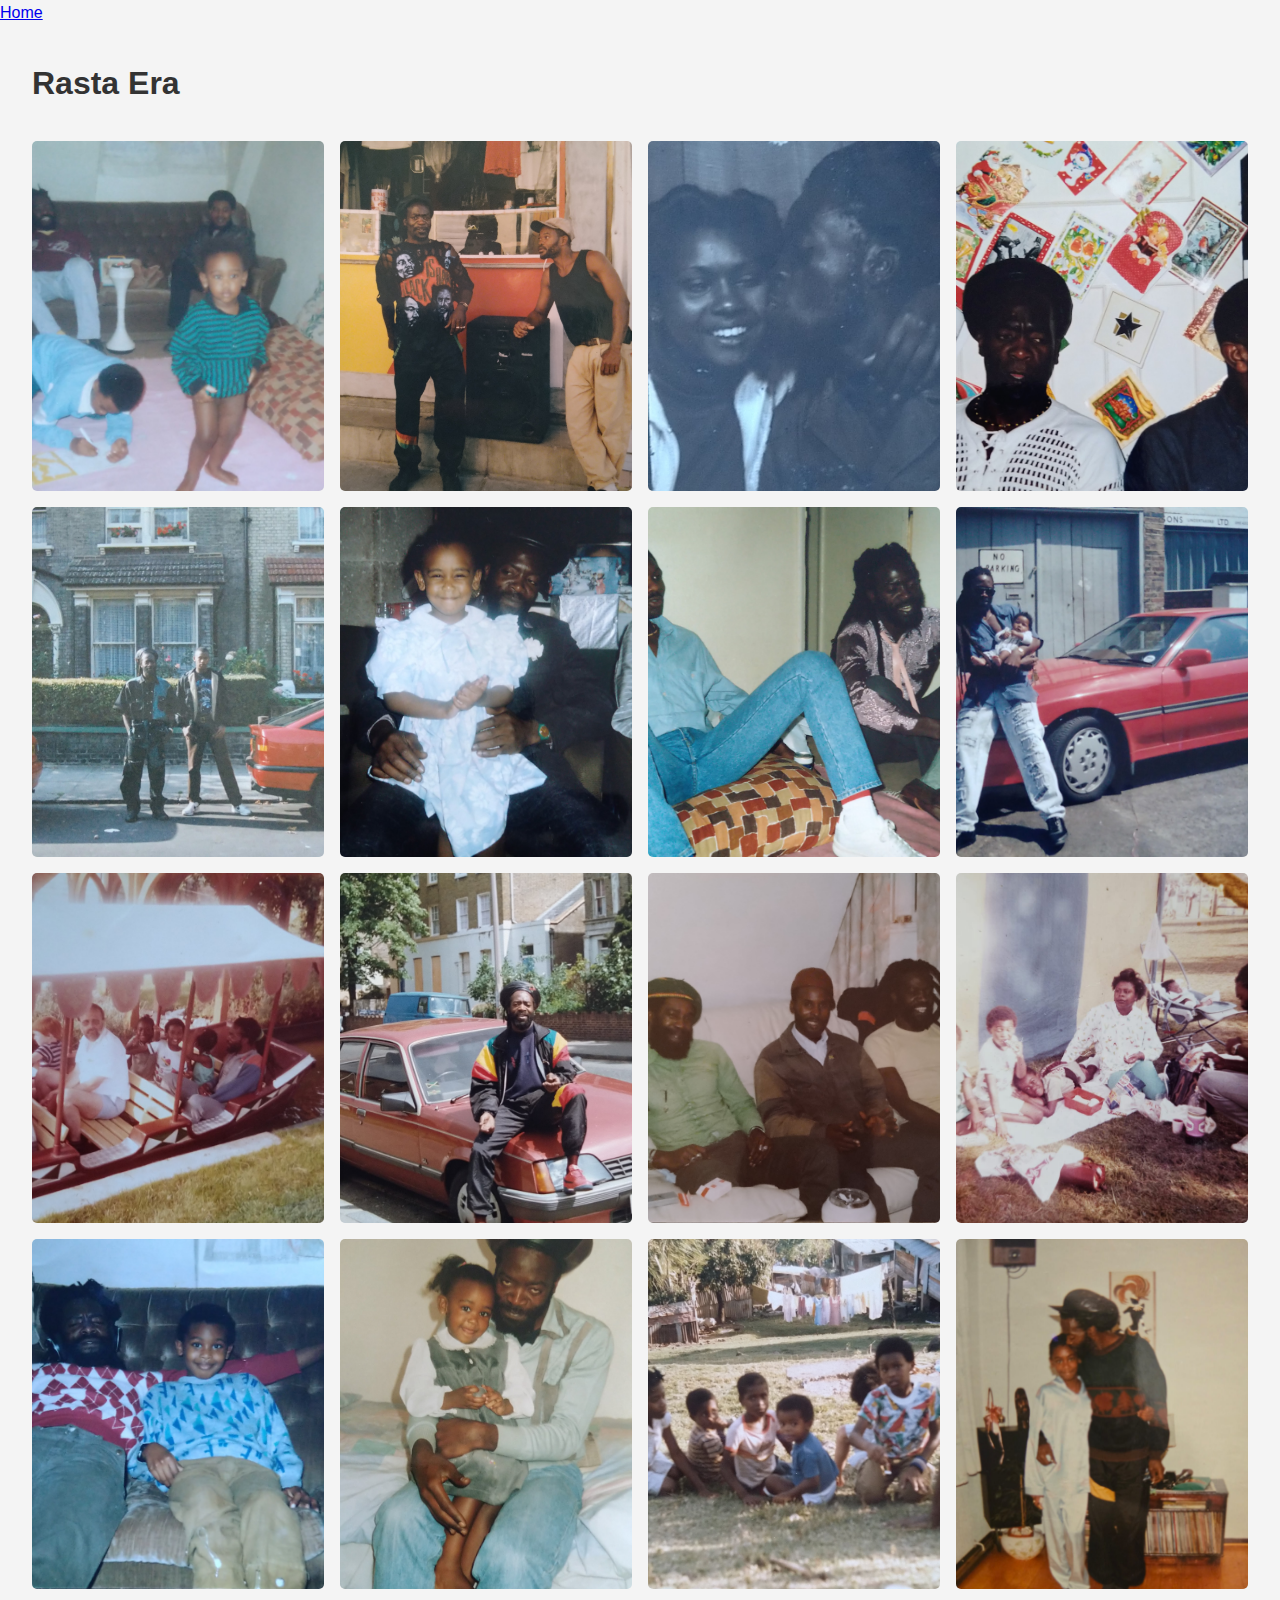
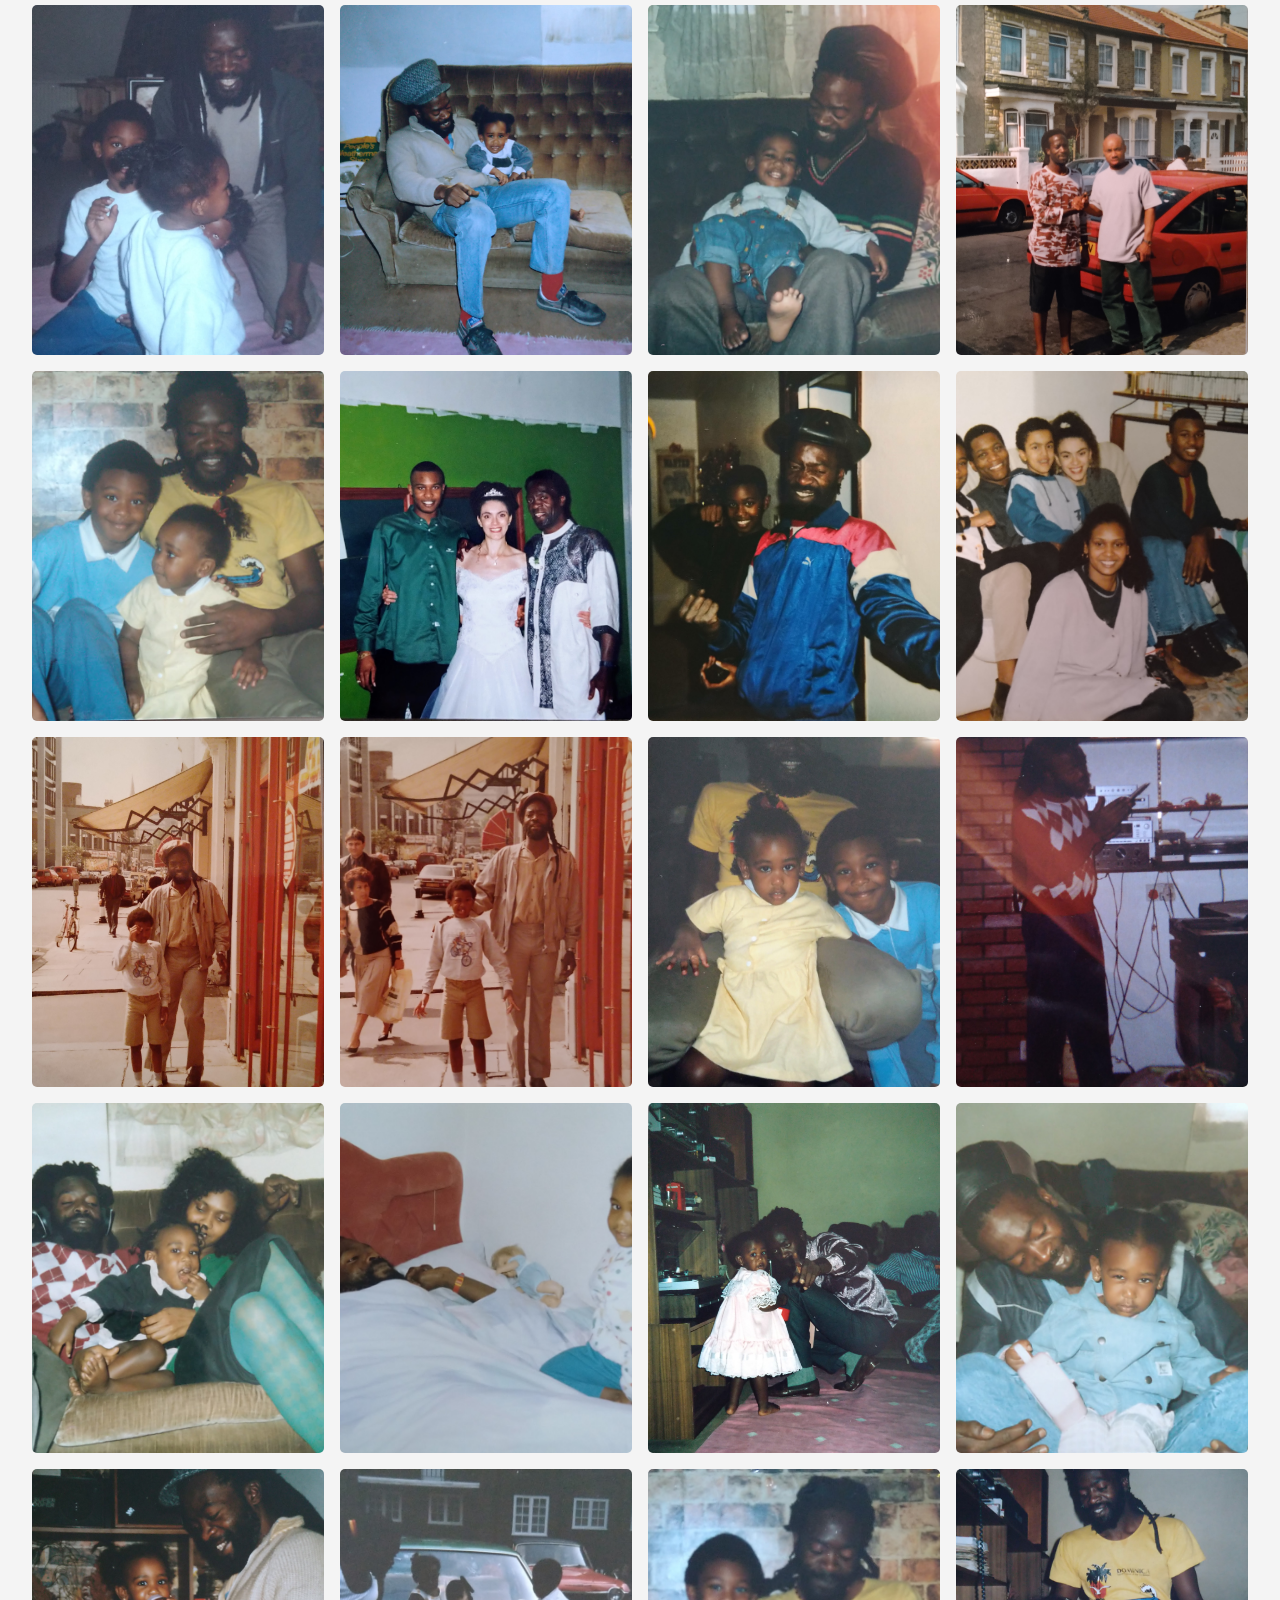
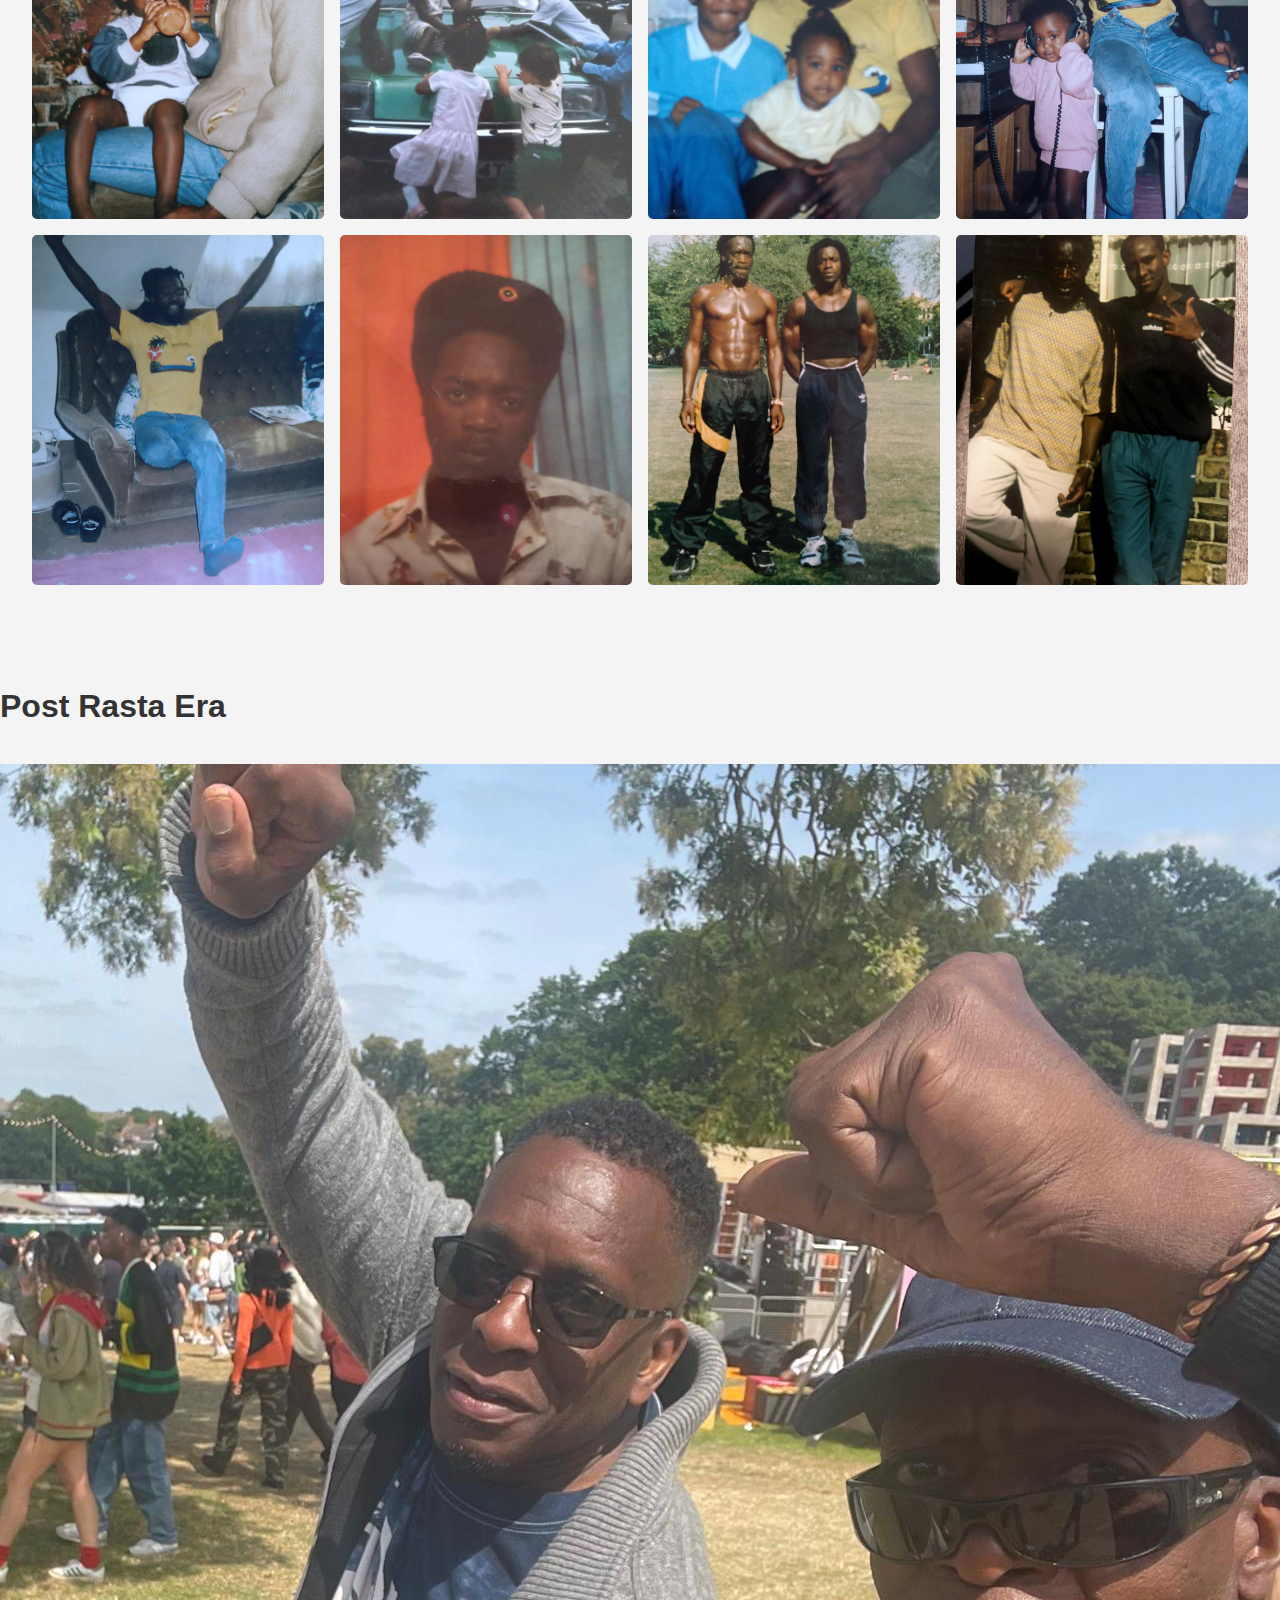
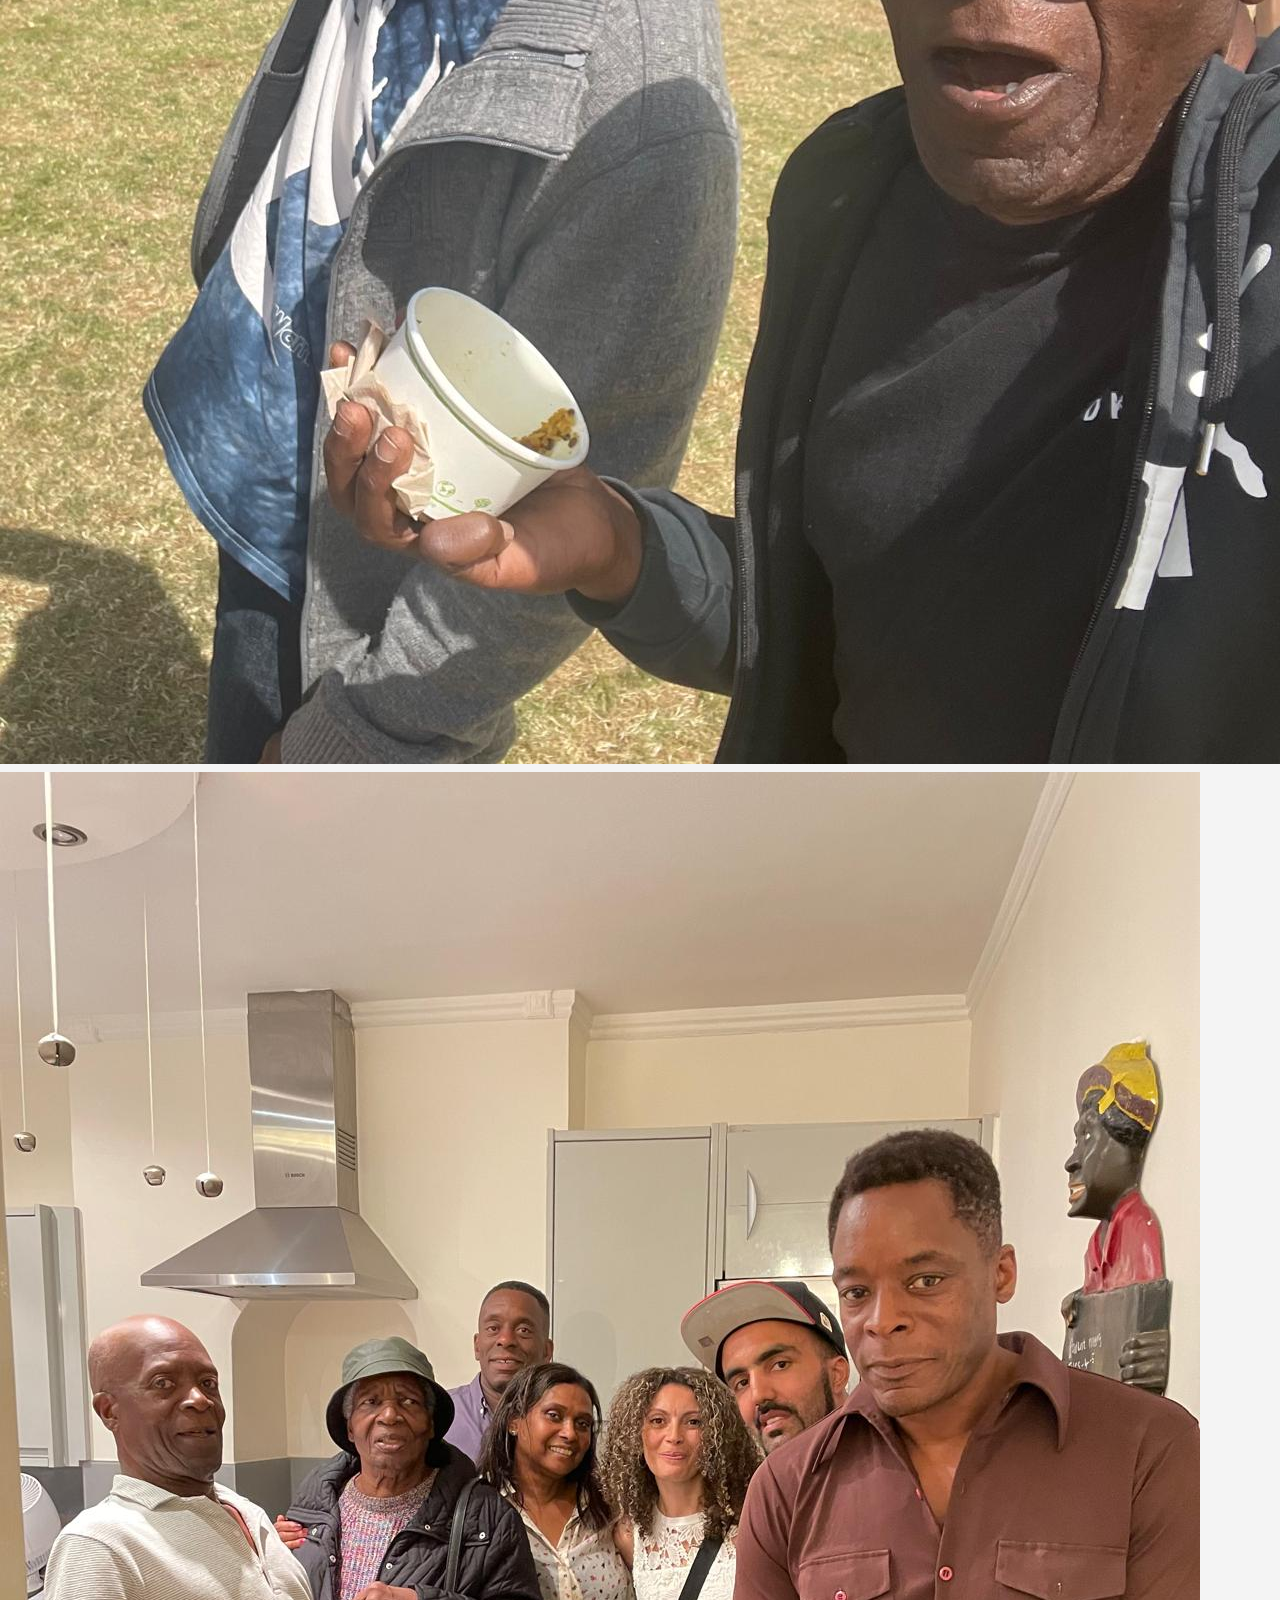
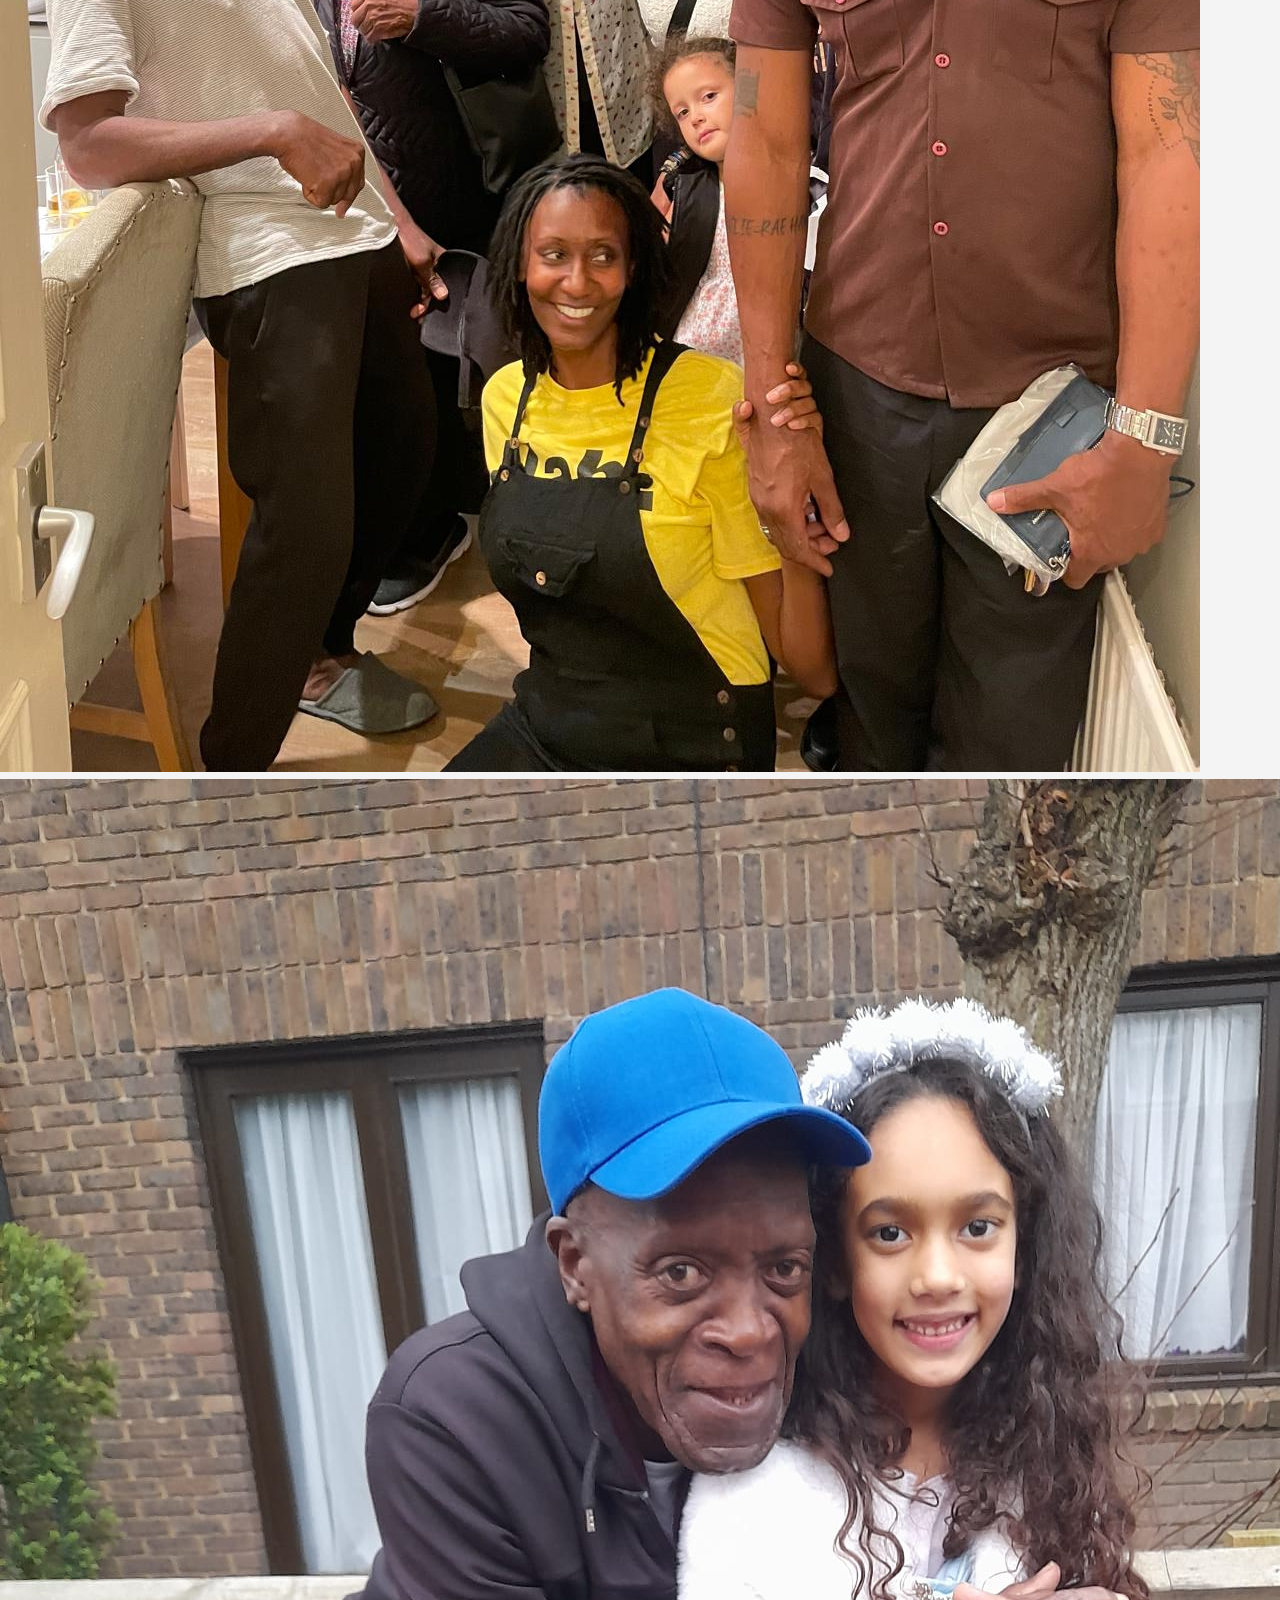
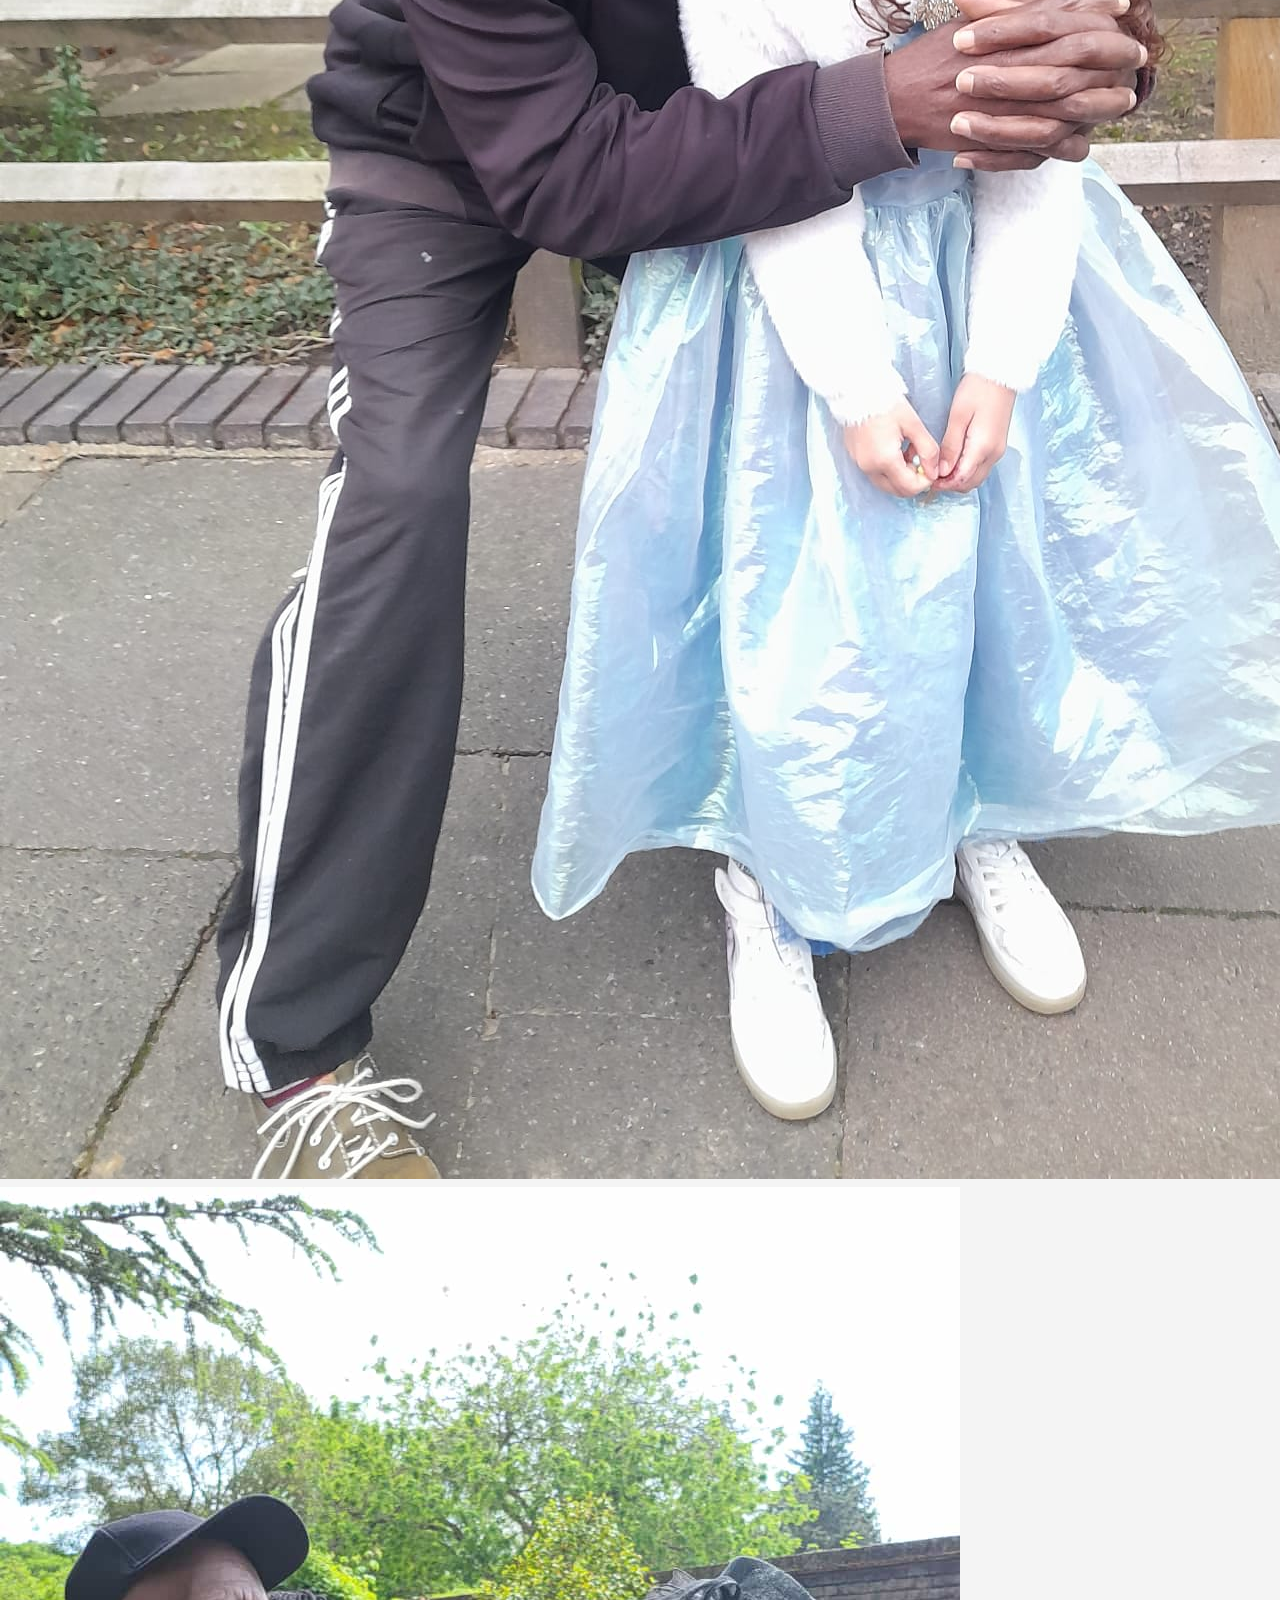
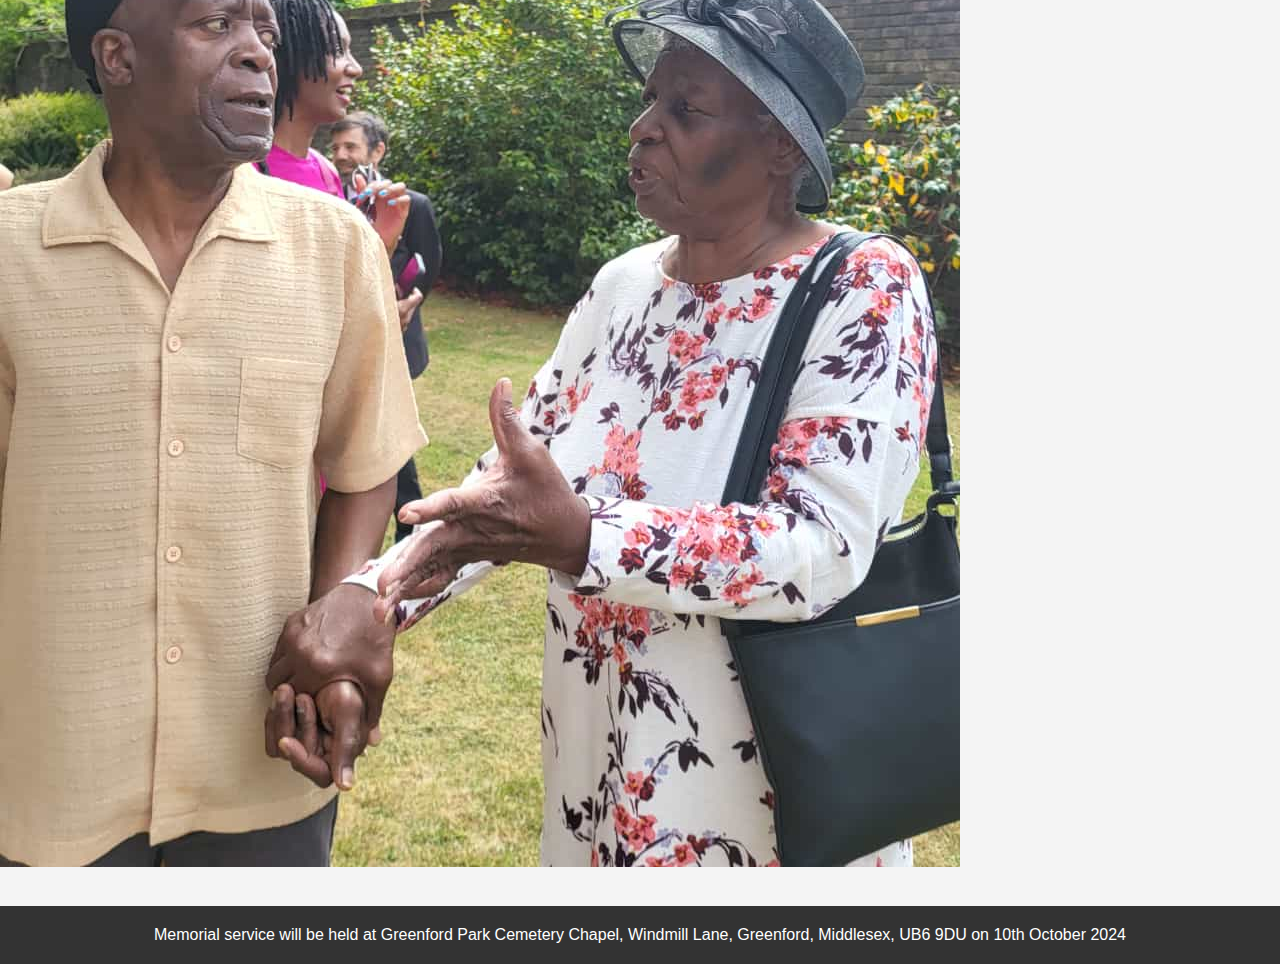
==== commit ea51492e: "added more photos" ====
--- a/gallery.html
+++ b/gallery.html
@@ -21,21 +21,57 @@
          <img src="images/rasta-era/family/kent-and-bollo-in-roseau.JPG" alt="">
          <img src="images/rasta-era/family/kent-and-jenny-young.JPG" alt="">
          <img src="images/rasta-era/family/kent-and-joe-at-christmas.JPG" alt="">
-         <img src="" alt="">
-         <img src="" alt="">
-         <img src="" alt="">
-         <img src="" alt="">
-         <img src="" alt="">
-         <img src="" alt="">
-         <img src="" alt="">
-         <img src="" alt="">
+         <img src="images/rasta-era/family/kent-and-reuben-on-road-red-car.JPG" alt="">
+         <img src="images/rasta-era/family/kent-and-sophie-at-a-wedding.JPG" alt="">
+         <img src="images/rasta-era/family/kent-and-uncle-joe.JPG" alt="">
+         <img src="images/rasta-era/family/kent-baby-red-car.JPG" alt="">
+         <img src="images/rasta-era/family/kent-boat-trip-with-kids.JPG" alt="">
+         <img src="images/rasta-era/family/kent-brown-vauxhall-car.JPG" alt="">
+         <img src="images/rasta-era/family/kent-carlton-silvie.JPG" alt="">
+         <img src="images/rasta-era/family/kent-eve-corrine-reuben-marissa.jpeg" alt="">
+         <img src="images/rasta-era/family/kent-headphones-on-with-reuben.JPG" alt="">
+         <img src="images/rasta-era/family/kent-in room-with-sophie.JPG" alt="">
+         <img src="images/rasta-era/family/kent-in-dominica-with-kids-and-goats.JPG" alt="">
+         <img src="images/rasta-era/family/kent-kissing-sophies-head.jpeg" alt="">
+         <img src="images/rasta-era/family/kent-on floor-with-reuben-sophie.JPG" alt="">
+         <img src="images/rasta-era/family/kent-on-sofa-sophie-crying.JPG" alt="">
+         <img src="images/rasta-era/family/kent-on-sofa-sophie-laughing.JPG" alt="">
+         <img src="images/rasta-era/family/kent-red-vauxhall-with-friend.JPG" alt="">
+         <img src="images/rasta-era/family/kent-reuben-and-sophie-on-floor-in-hammersmith.JPG" alt="">
+         <img src="images/rasta-era/family/kent-reuben-at-michelles-wedding.JPG" alt="">
+         <img src="images/rasta-era/family/kent-reuben-fist.JPG" alt="">
+         <img src="images/rasta-era/family/kent-reuben-jenny-hilson-des-michelle-ben.JPG" alt="">
+         <img src="images/rasta-era/family/kent-reuben-outside-tandys-1.JPG" alt="">
+         <img src="images/rasta-era/family/kent-reuben-outside-tandys-2.JPG" alt="">
+         <img src="images/rasta-era/family/kent-reuben-sophie-riverside-brown-sofa.JPG" alt="">
+         <img src="images/rasta-era/family/kent-selecting-tunes.JPG" alt="">
+         <img src="images/rasta-era/family/kent-sophie-jenny-hammersmith.JPG" alt="">
+         <img src="images/rasta-era/family/kent-sophie-on-white-bed.JPG" alt="">
+         <img src="images/rasta-era/family/kent-sophie-thelma-in-background.JPG" alt="">
+         <img src="images/rasta-era/family/kent-with-sophie-and-her-screwface.JPG" alt="">
+         <img src="images/rasta-era/family/kent-with-sophie-baby-bottle.JPG" alt="">
+         <img src="images/rasta-era/family/kent-with-the-kids-on-green-car-hammersmith.JPG" alt="">
+         <img src="images/rasta-era/family/kent-yellow-t-shirt-reuben-sophie-sitting-on-floor.JPG" alt="">
+         <img src="images/rasta-era/family/kent-yellow-tshirt-dj-sophie.JPG" alt="">
+         <img src="images/rasta-era/family/kent-yellow-tshirt-stretching.JPG" alt="">
+         <img src="images/rasta-era/family/kent-young-militant.JPG" alt="">
+         <img src="images/rasta-era/friends/kent-wayne-elaine.JPG" alt="">
+         <img src="images/rasta-era/friends/kent-and-jamaar.jpeg" alt="">
          <!-- Add more photos as needed -->
       </div>
     </section>
 
     <section class="gallery"></section>
-      <h2>Rasta Era</h2>
+      <h2>Post Rasta Era</h2>
       <div class="photo-grid">
+         <img src="images/post-rasta/family/kent-and-bert-at-festival.jpeg" alt="">
+         <img src="images/post-rasta/family/kent-and-family-at-grannys.jpeg" alt="">
+         <img src="images/post-rasta/family/kent-and-grand-niece.jpeg" alt="">
+         <img src="images/post-rasta/family/kent-and-granny-at-wedding.jpeg" alt="">
+         <img src="" alt="">
+         <img src="" alt="">
+         <img src="" alt="">
+         <img src="" alt="">
          <!-- Add more photos as needed -->
       </div>
     </section>
--- a/styles.css
+++ b/styles.css
@@ -88,15 +88,58 @@
 }
 
 /* Gallery Page */
+
+.gallery {
+    max-width: 100%;
+}
 .gallery .photo-grid {
     display: flex;
     flex-wrap: wrap;
     justify-content: space-between;
+    /* justify-content: center; */
     gap: 1em;
 }
 
 .gallery .photo-grid img {
-    width: 290px;
-    height: auto;
-    border-radius: 0.5em;
+    /* width: 290px; */
+    /* width: 100%; */
+    max-width: calc(24%);
+    width: 500px;
+    height: 350px;
+    object-fit: cover;
+    border-radius: 5px;
+}
+
+.gallery {
+    max-width: 100%;
+}
+.gallery .photo-grid {
+    display: flex;
+    flex-wrap: wrap;
+    justify-content: space-between;
+    /* justify-content: center; */
+    gap: 1em;
+}
+
+.gallery .photo-grid img {
+    /* width: 290px; */
+    /* width: 100%; */
+    max-width: calc(24%);
+    width: 500px;
+    height: 350px;
+    object-fit: cover;
+    border-radius: 5px;
+}
+
+/* Responsive for smaller screens */
+@media (max-width: 768px) {
+    .gallery .photo-grid img {
+        max-width: calc(50% - 12px);
+    }
+}
+
+@media (max-width: 480px) {
+    .gallery .photo-grid img {
+        max-width: 100%;
+    }
 }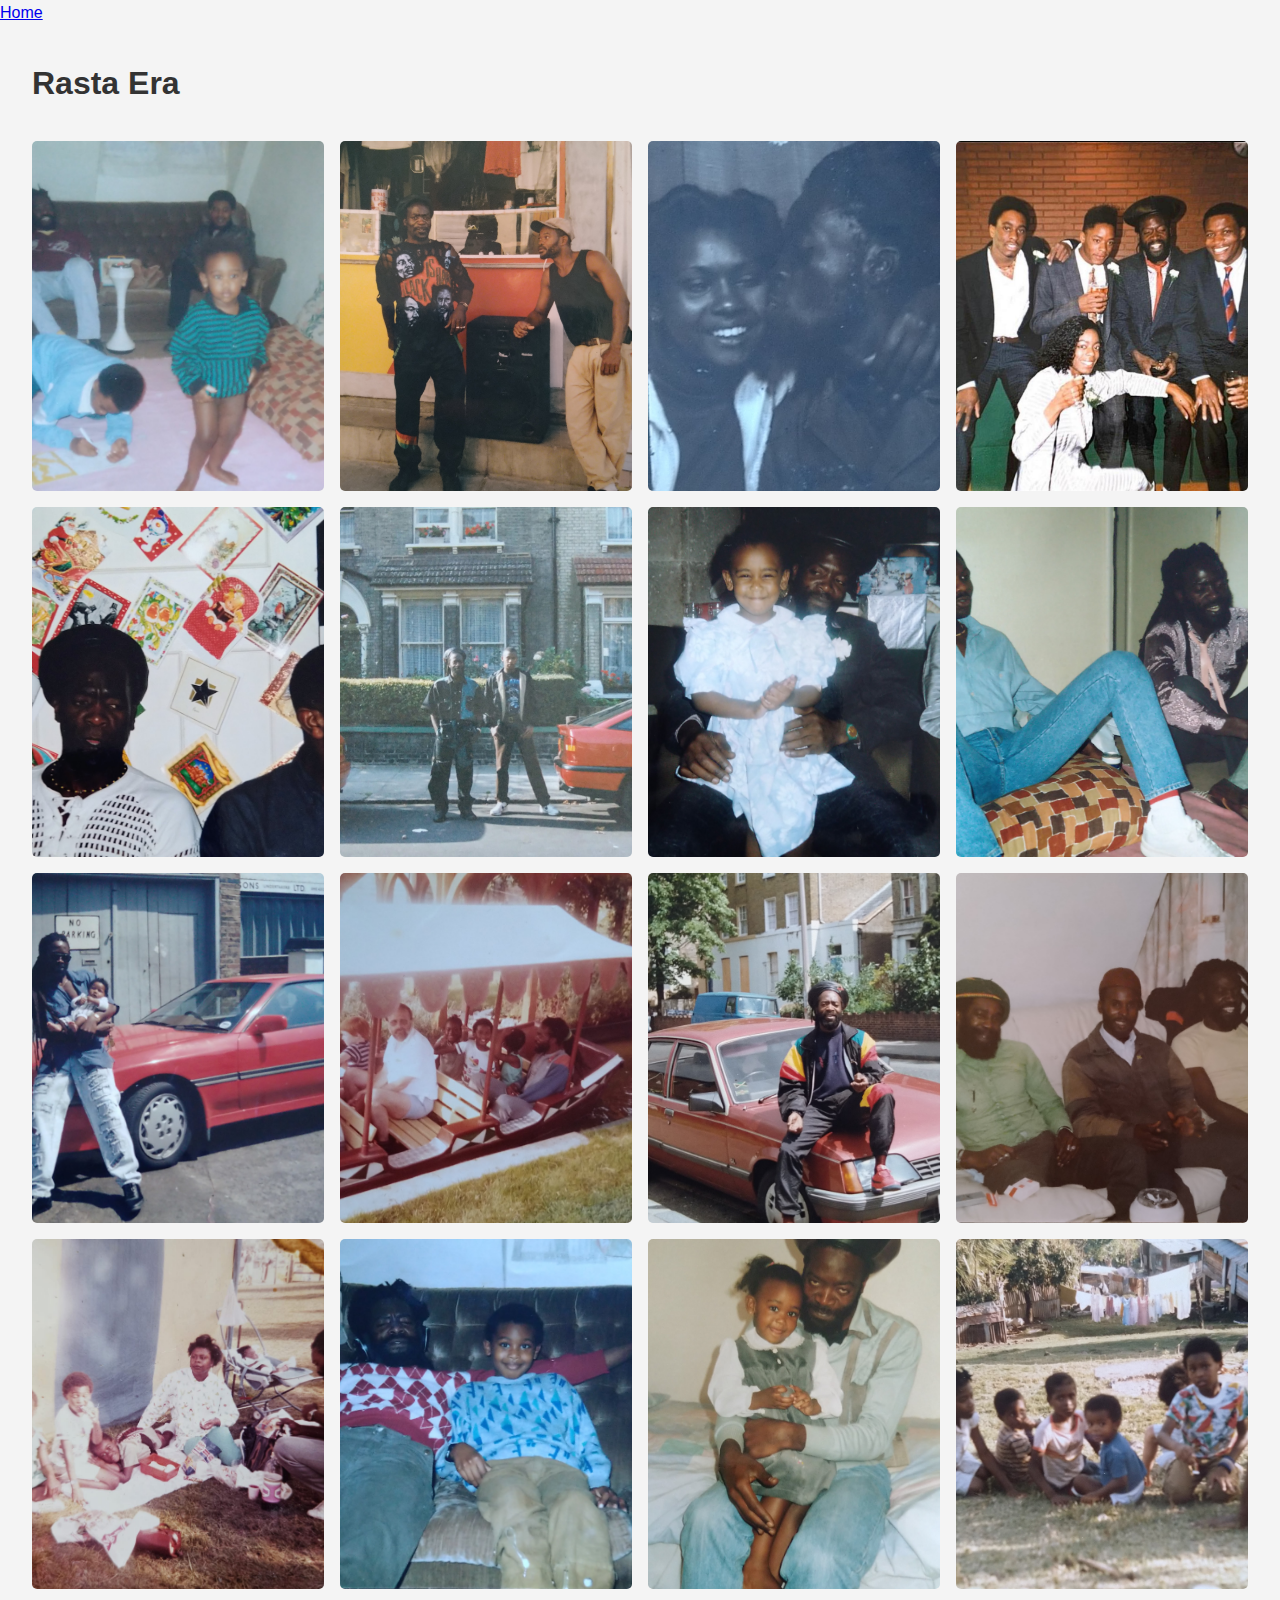
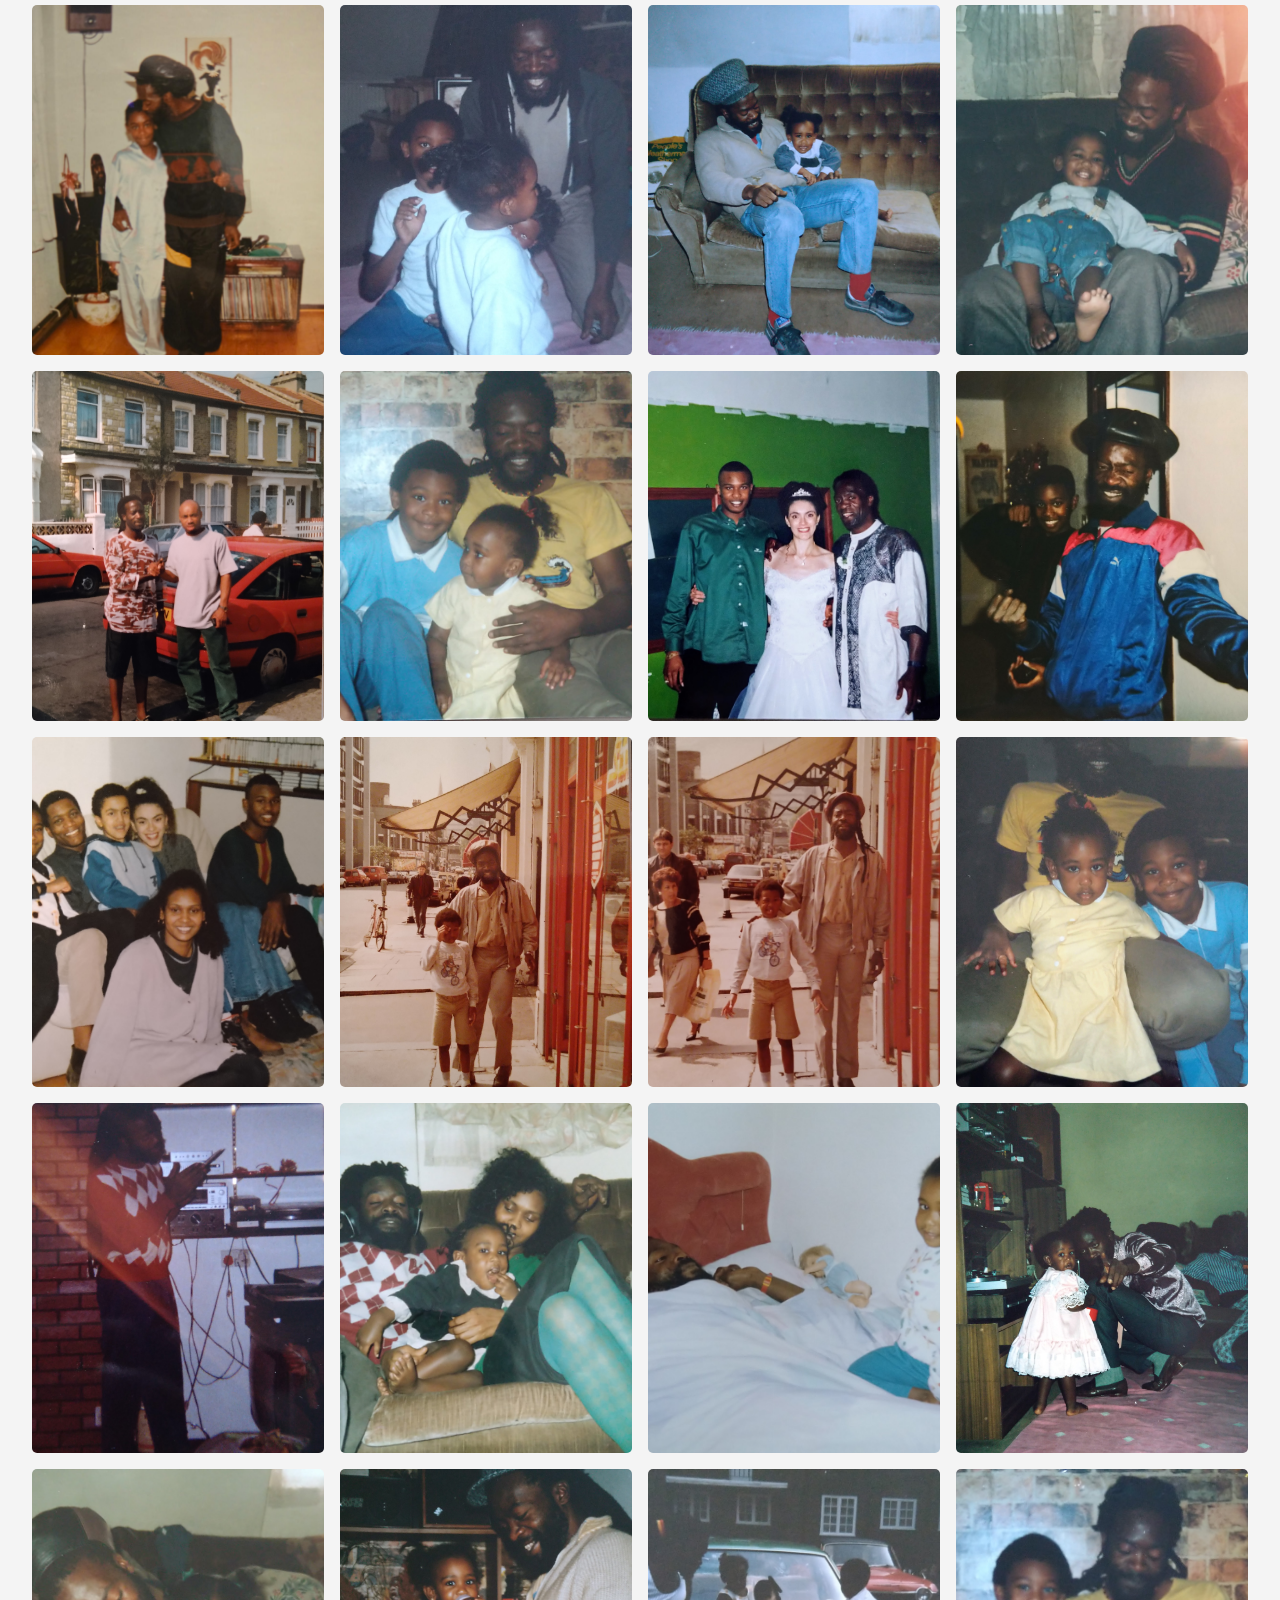
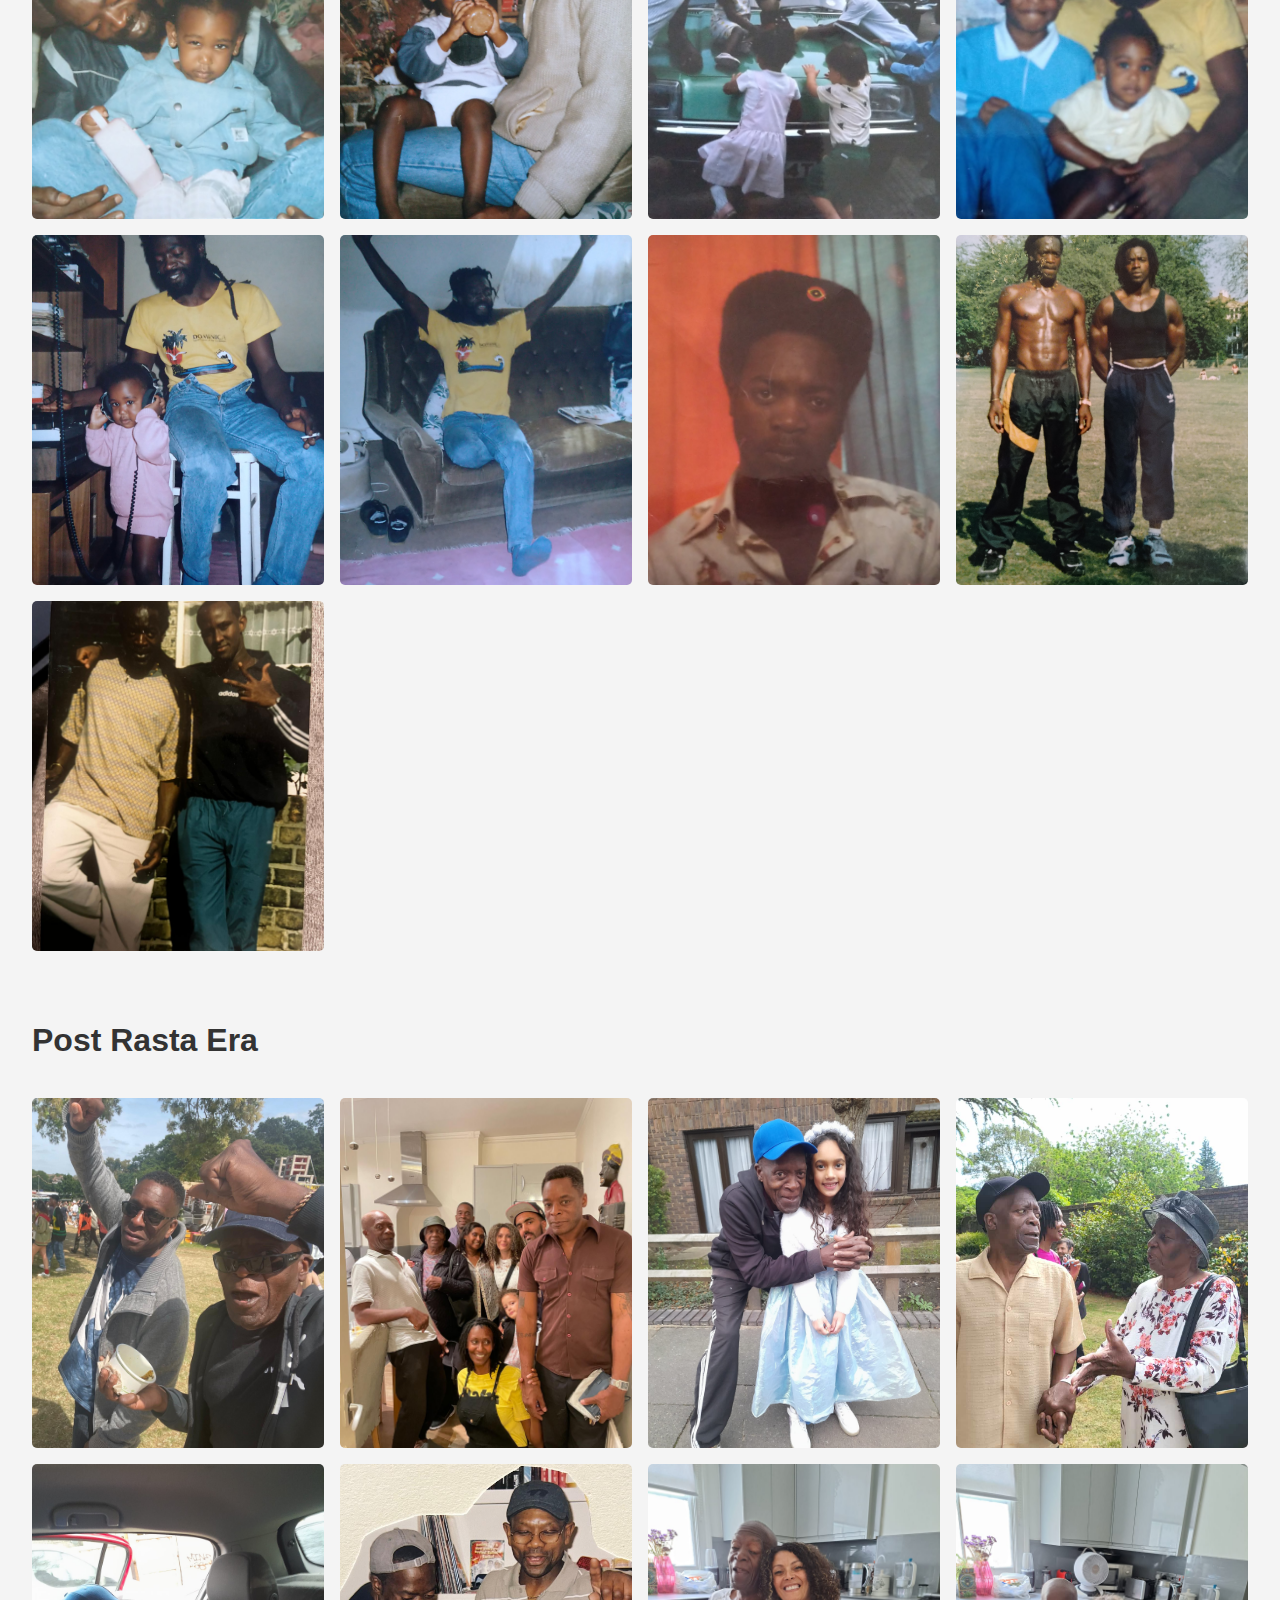
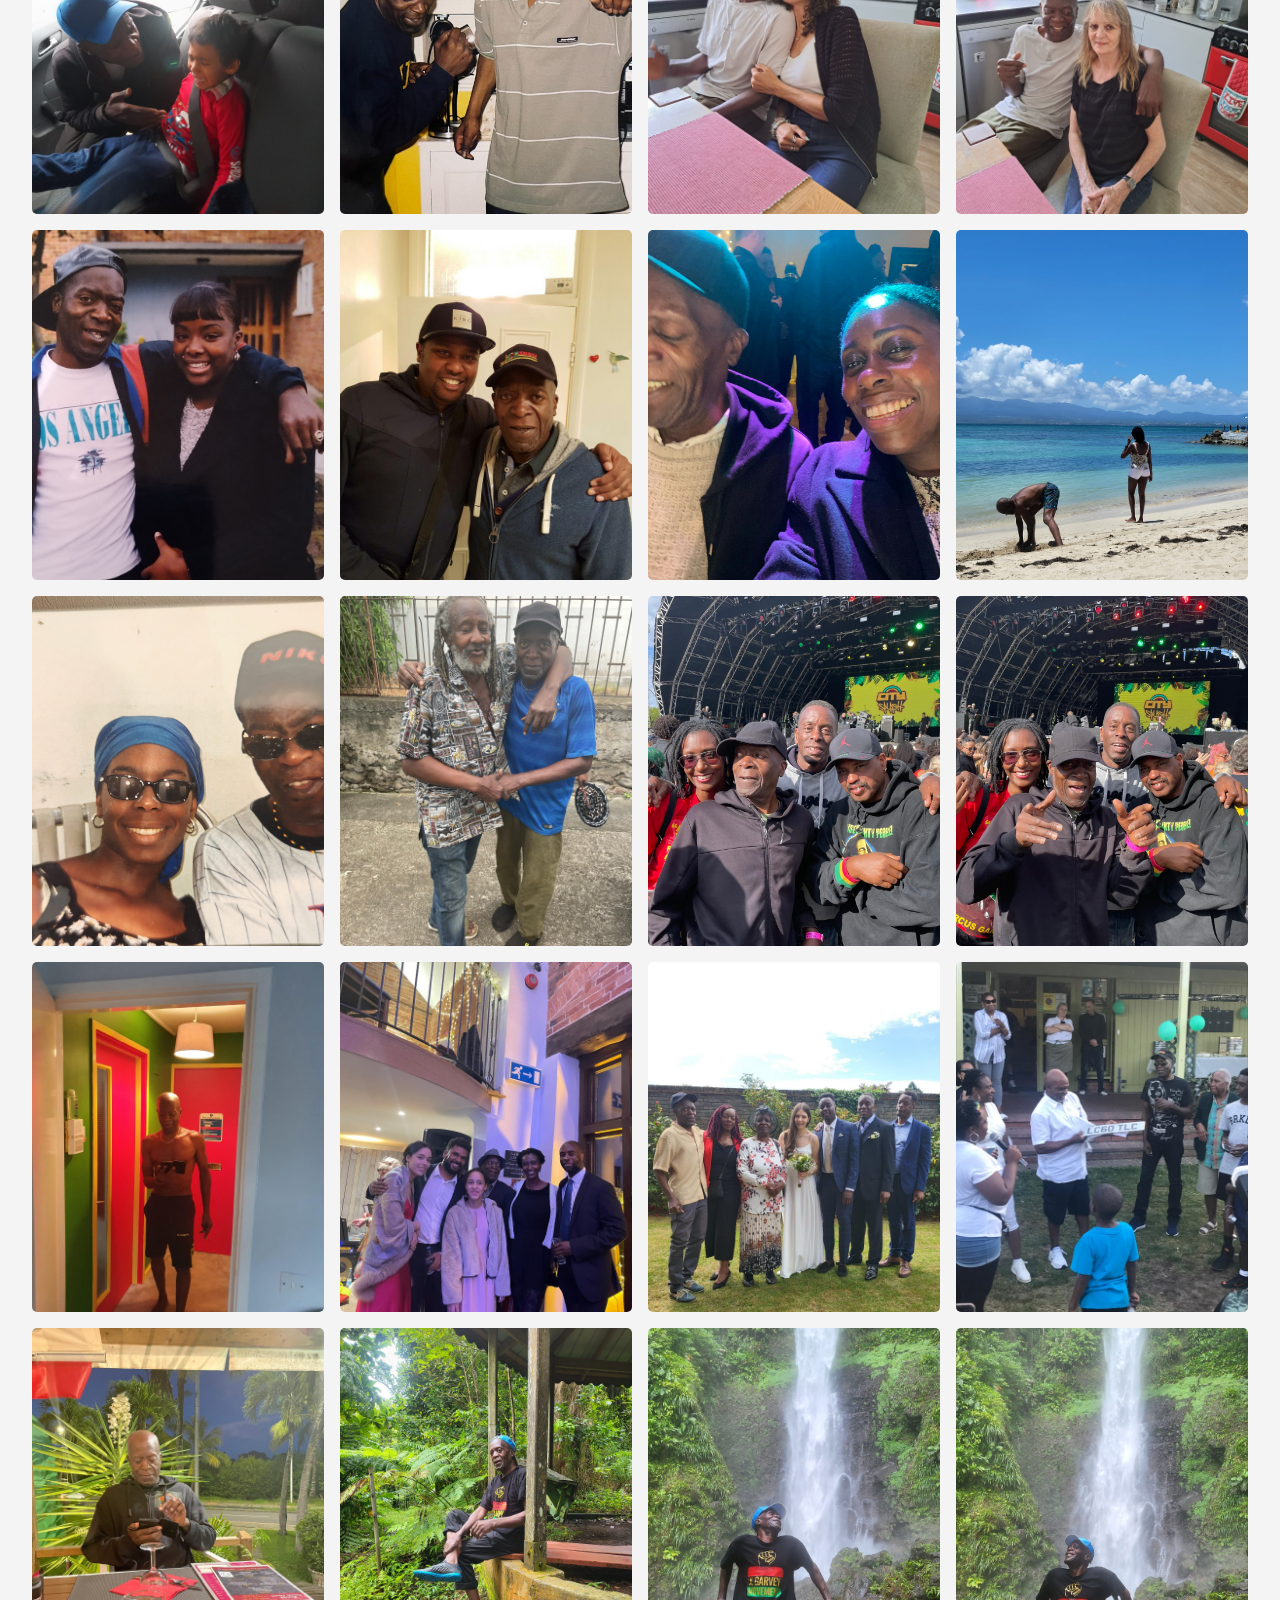
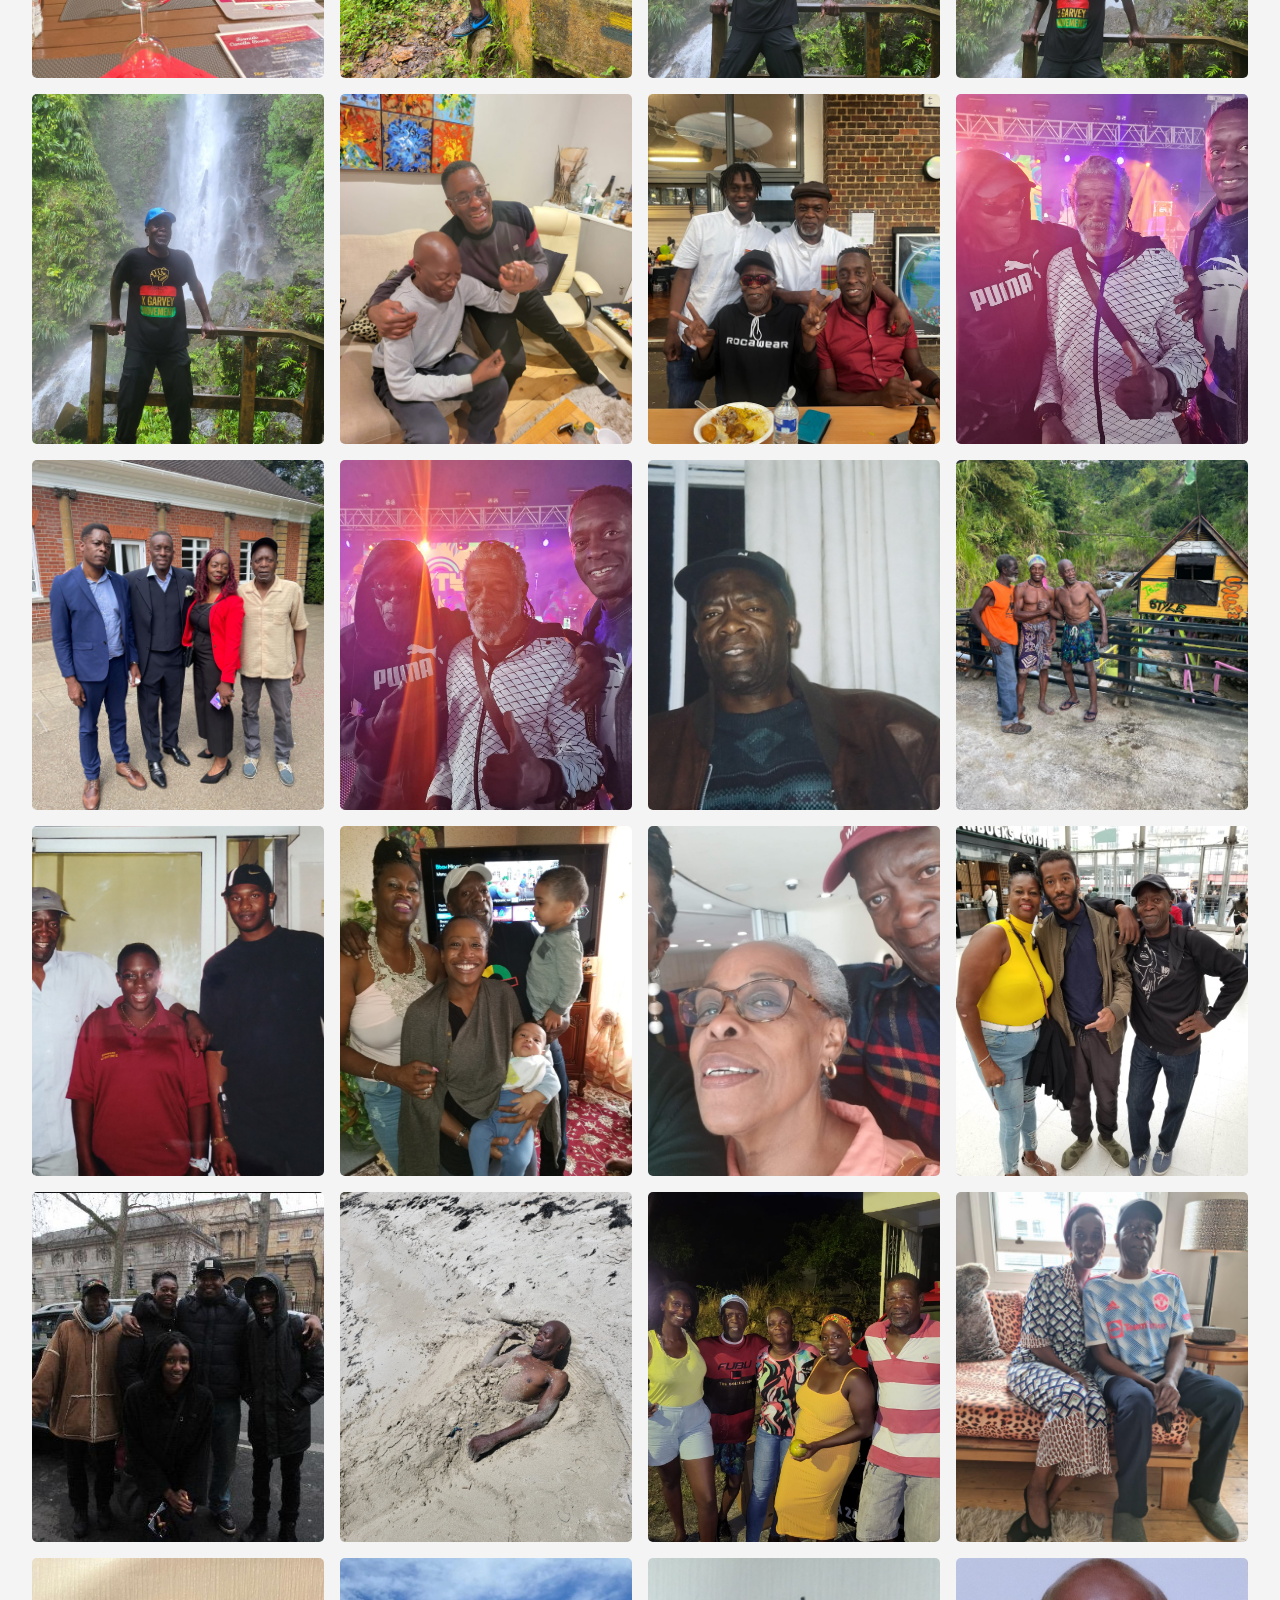
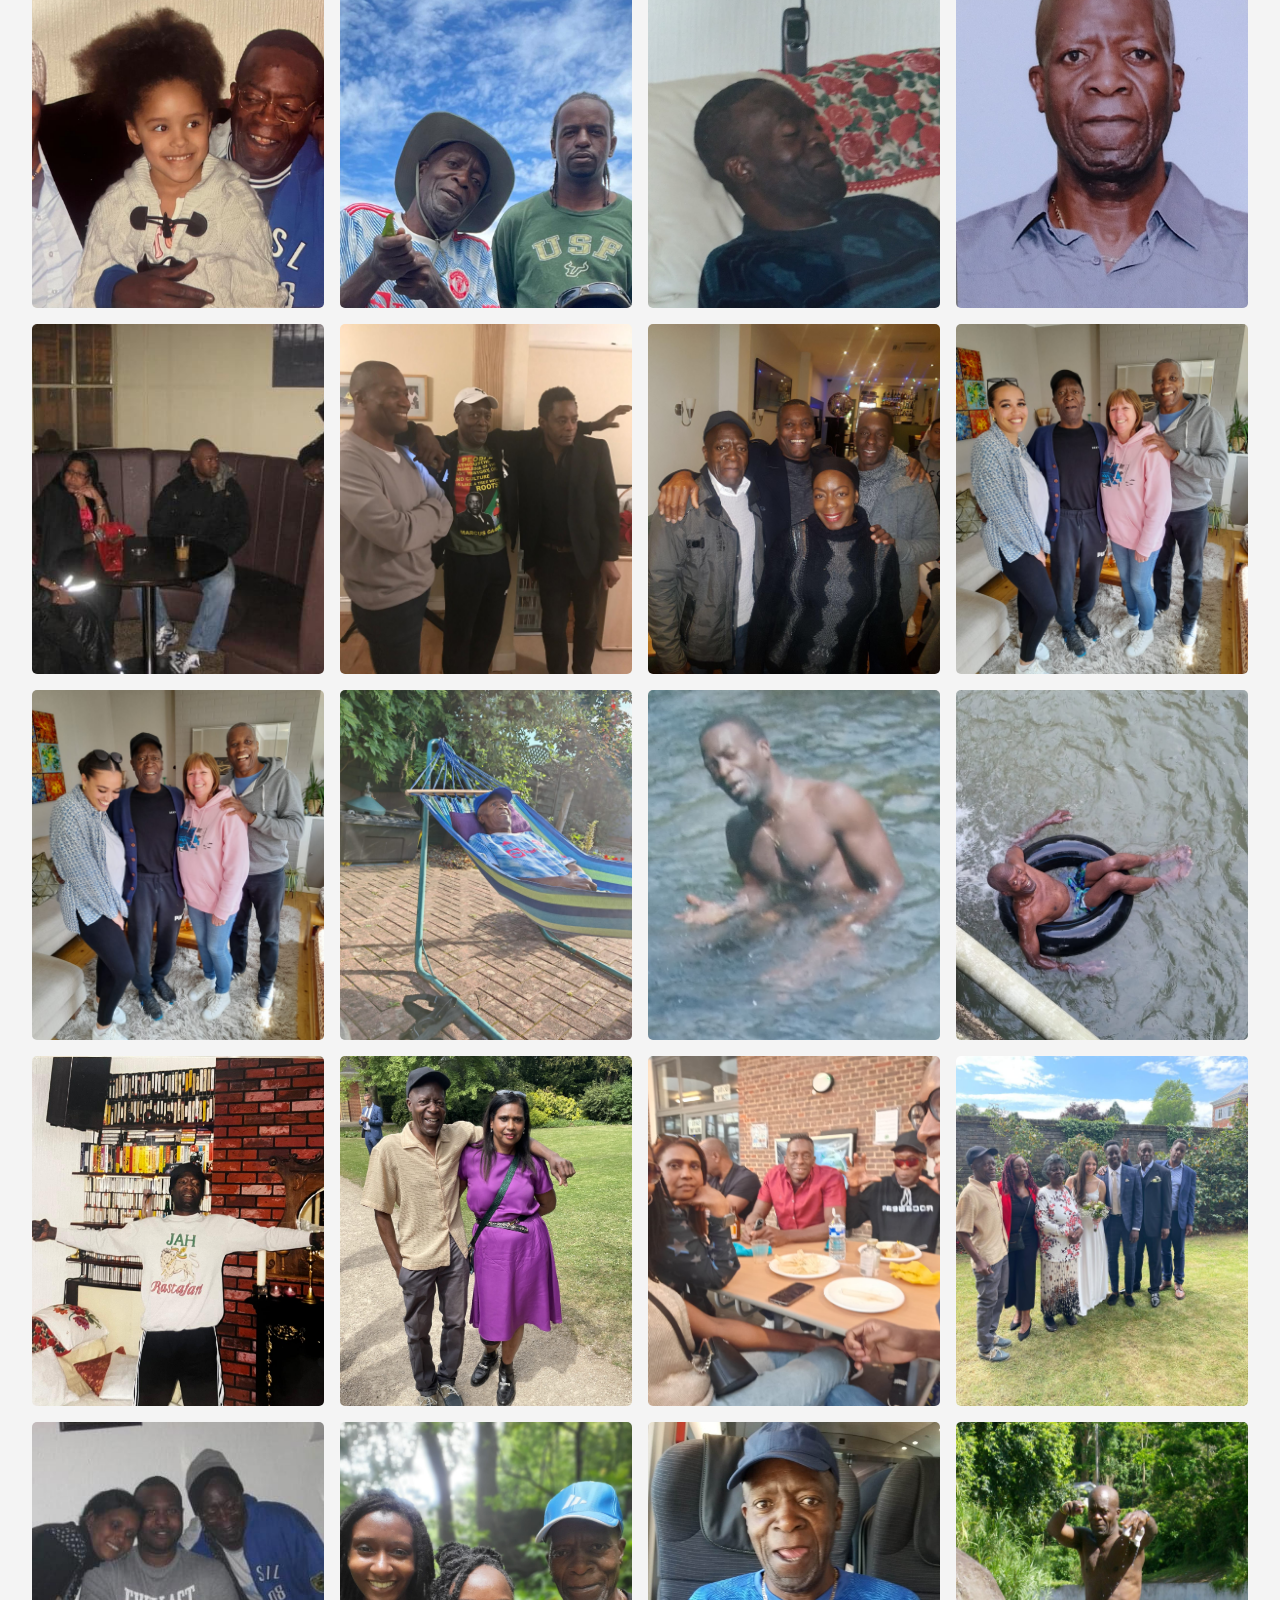
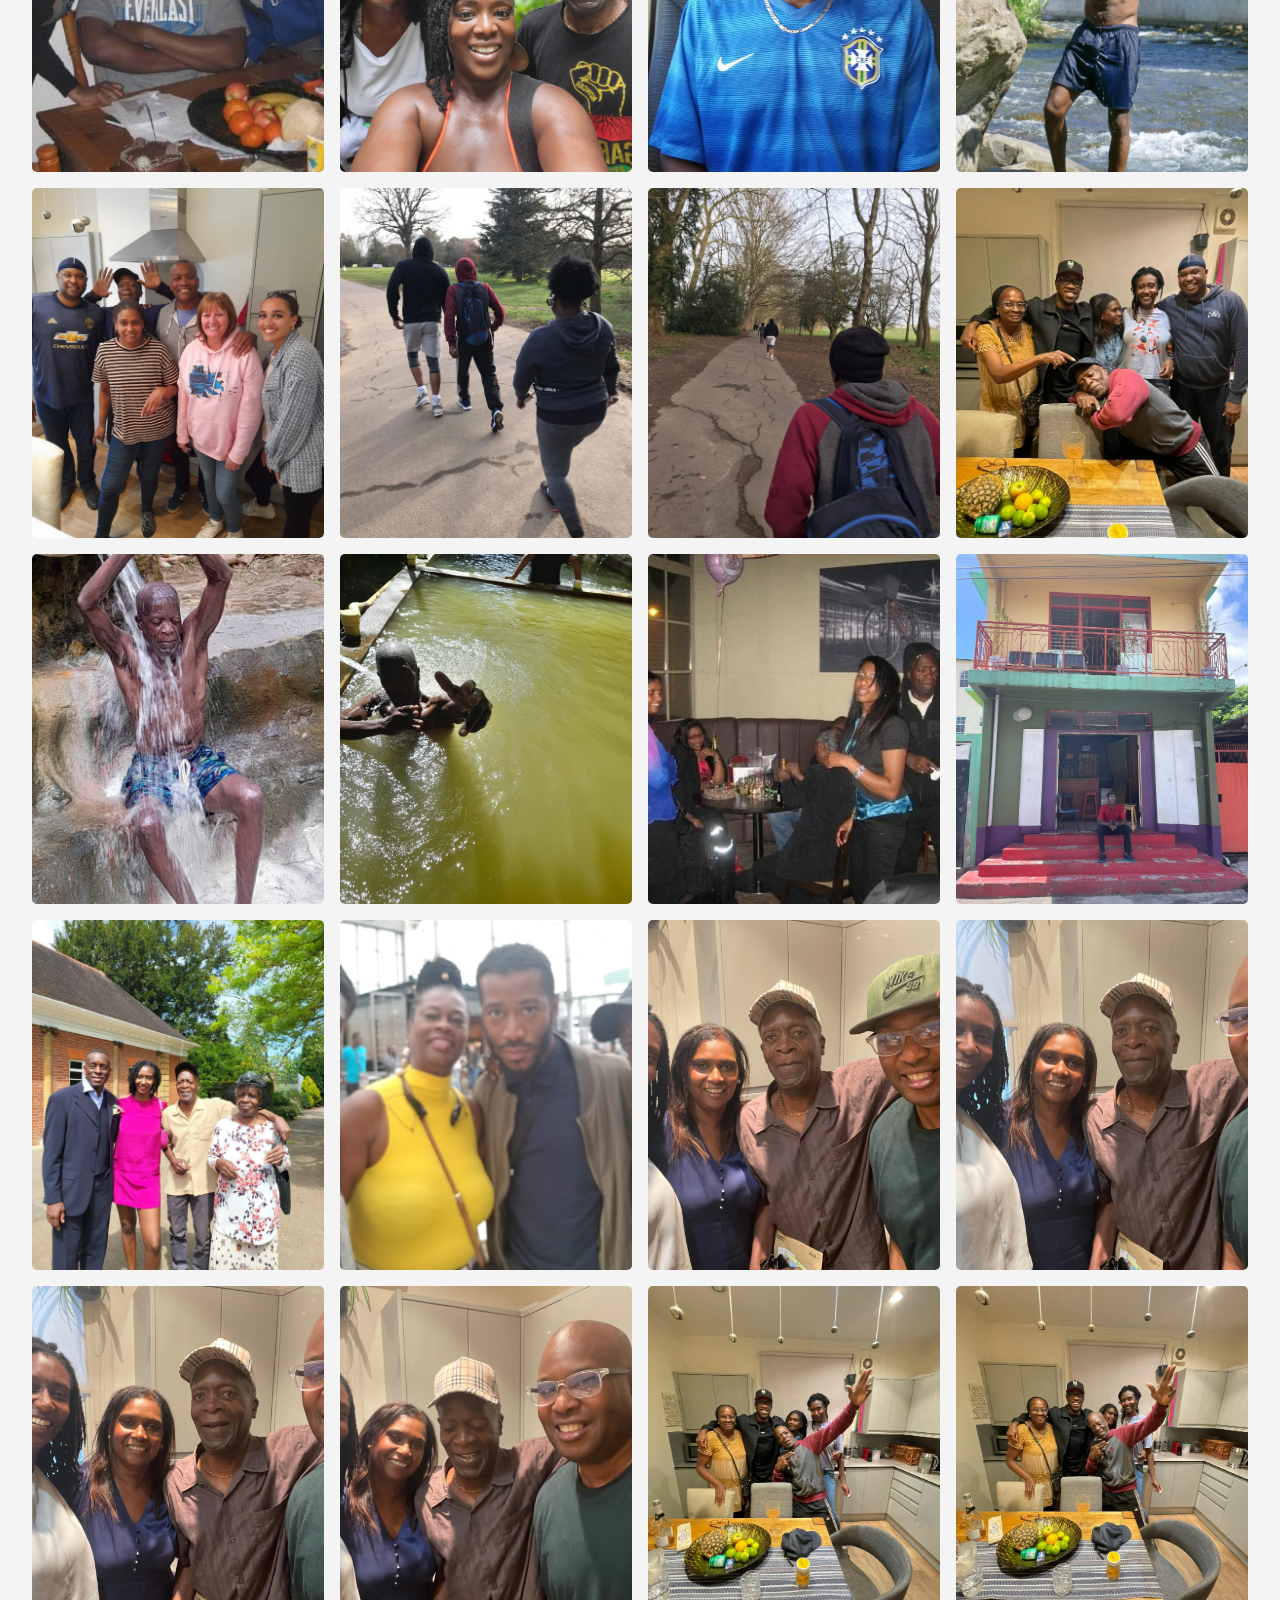
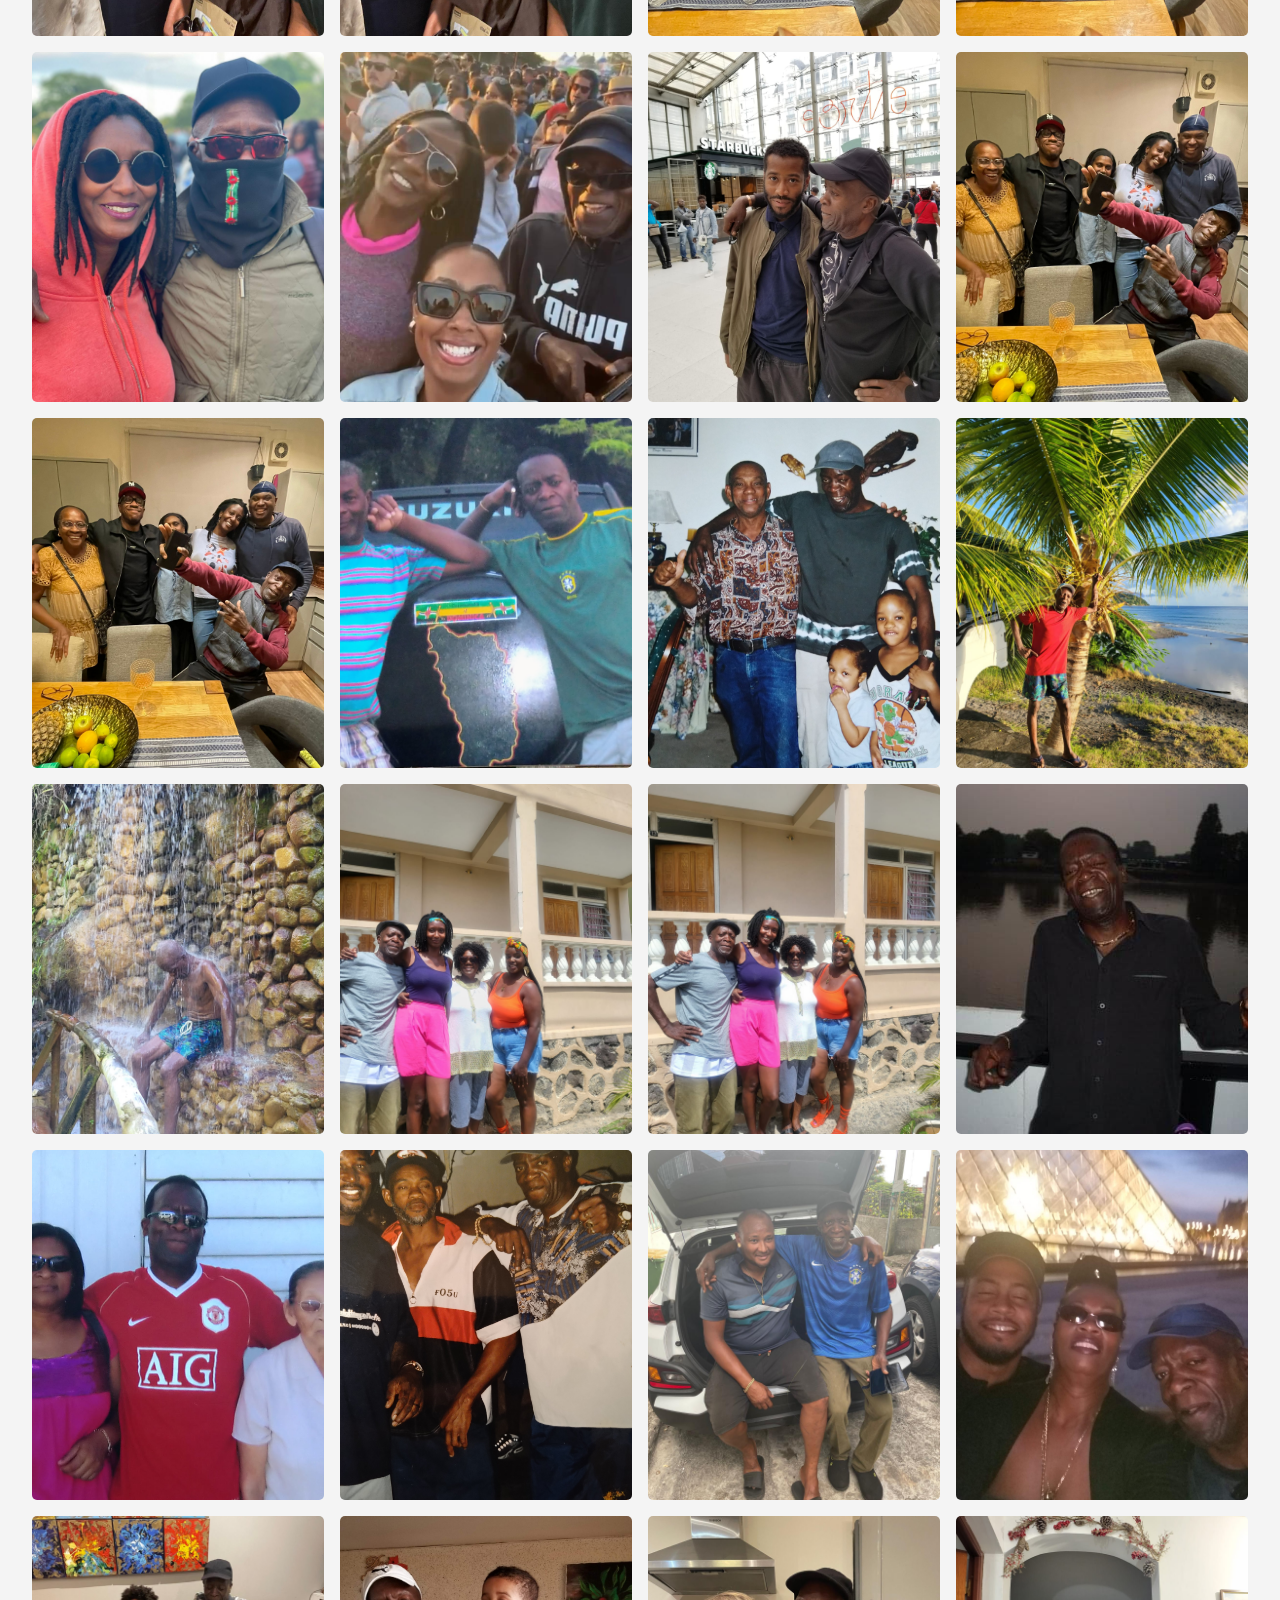
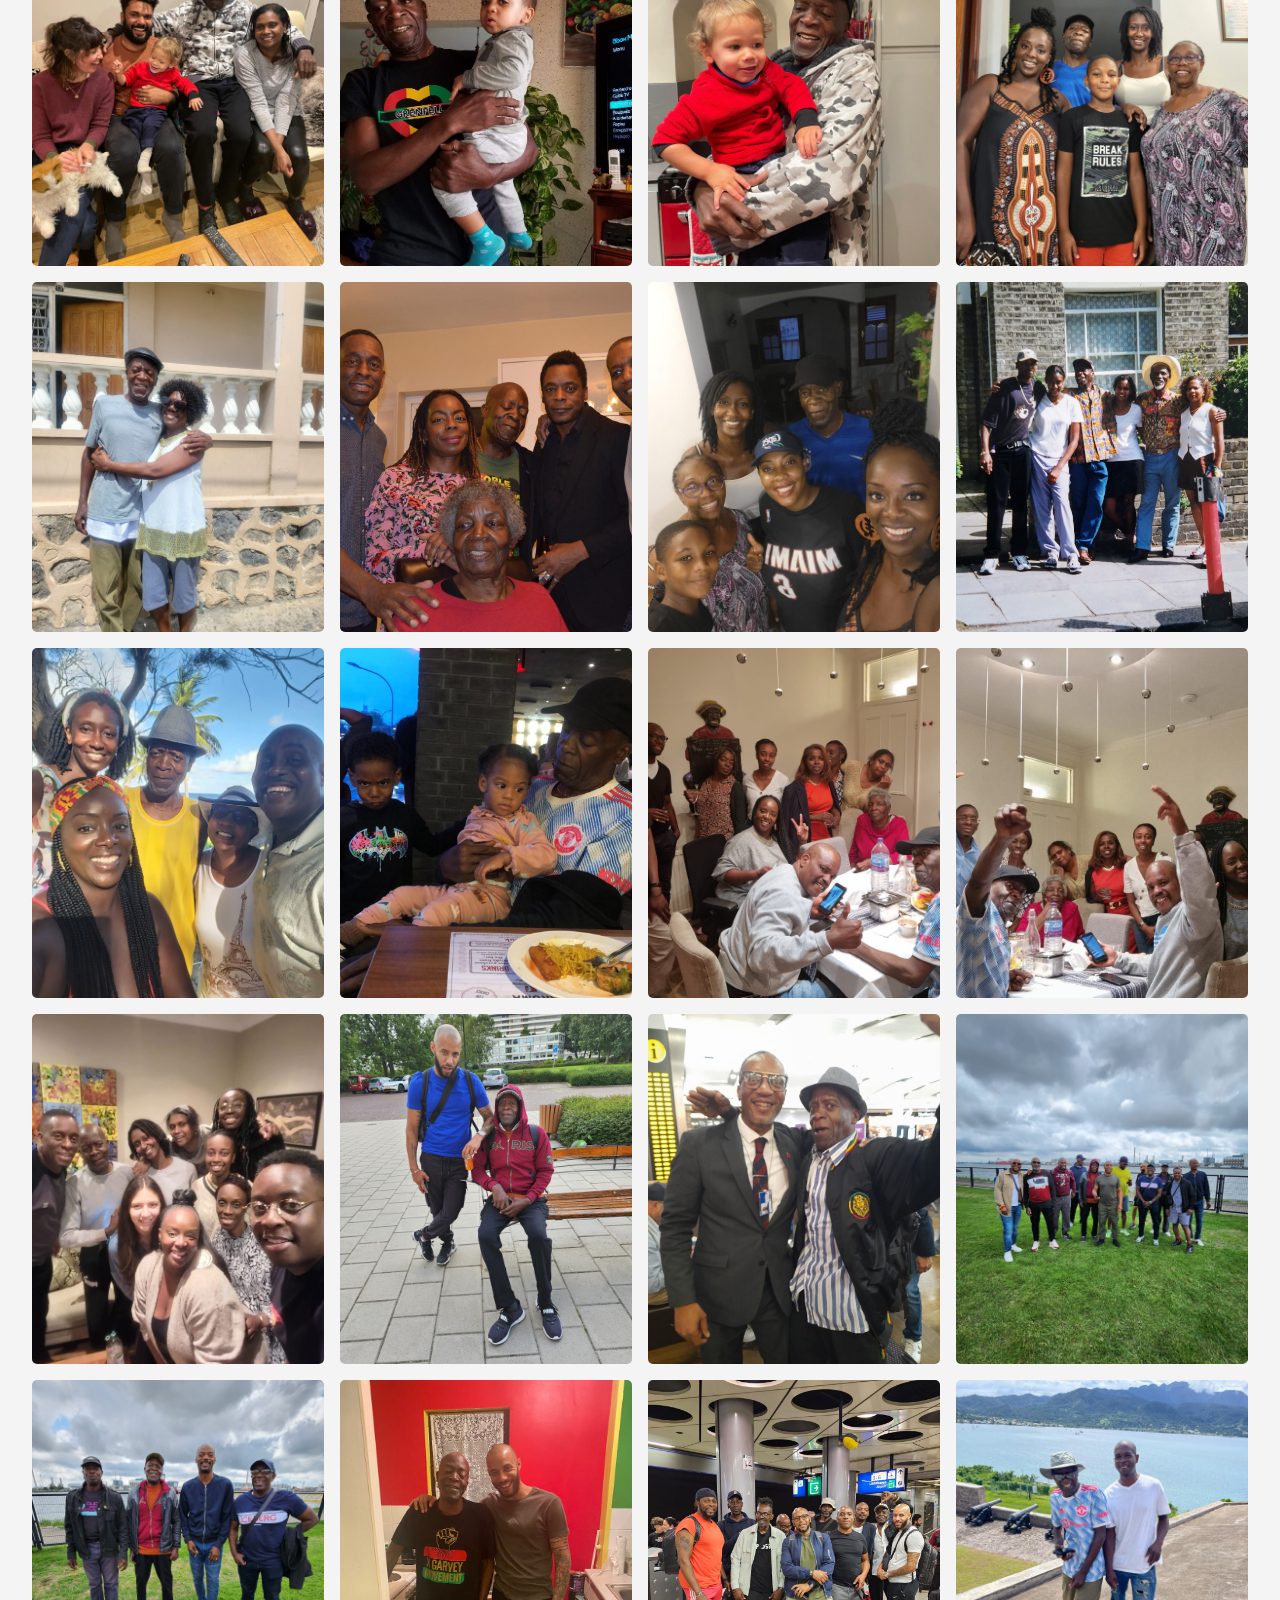
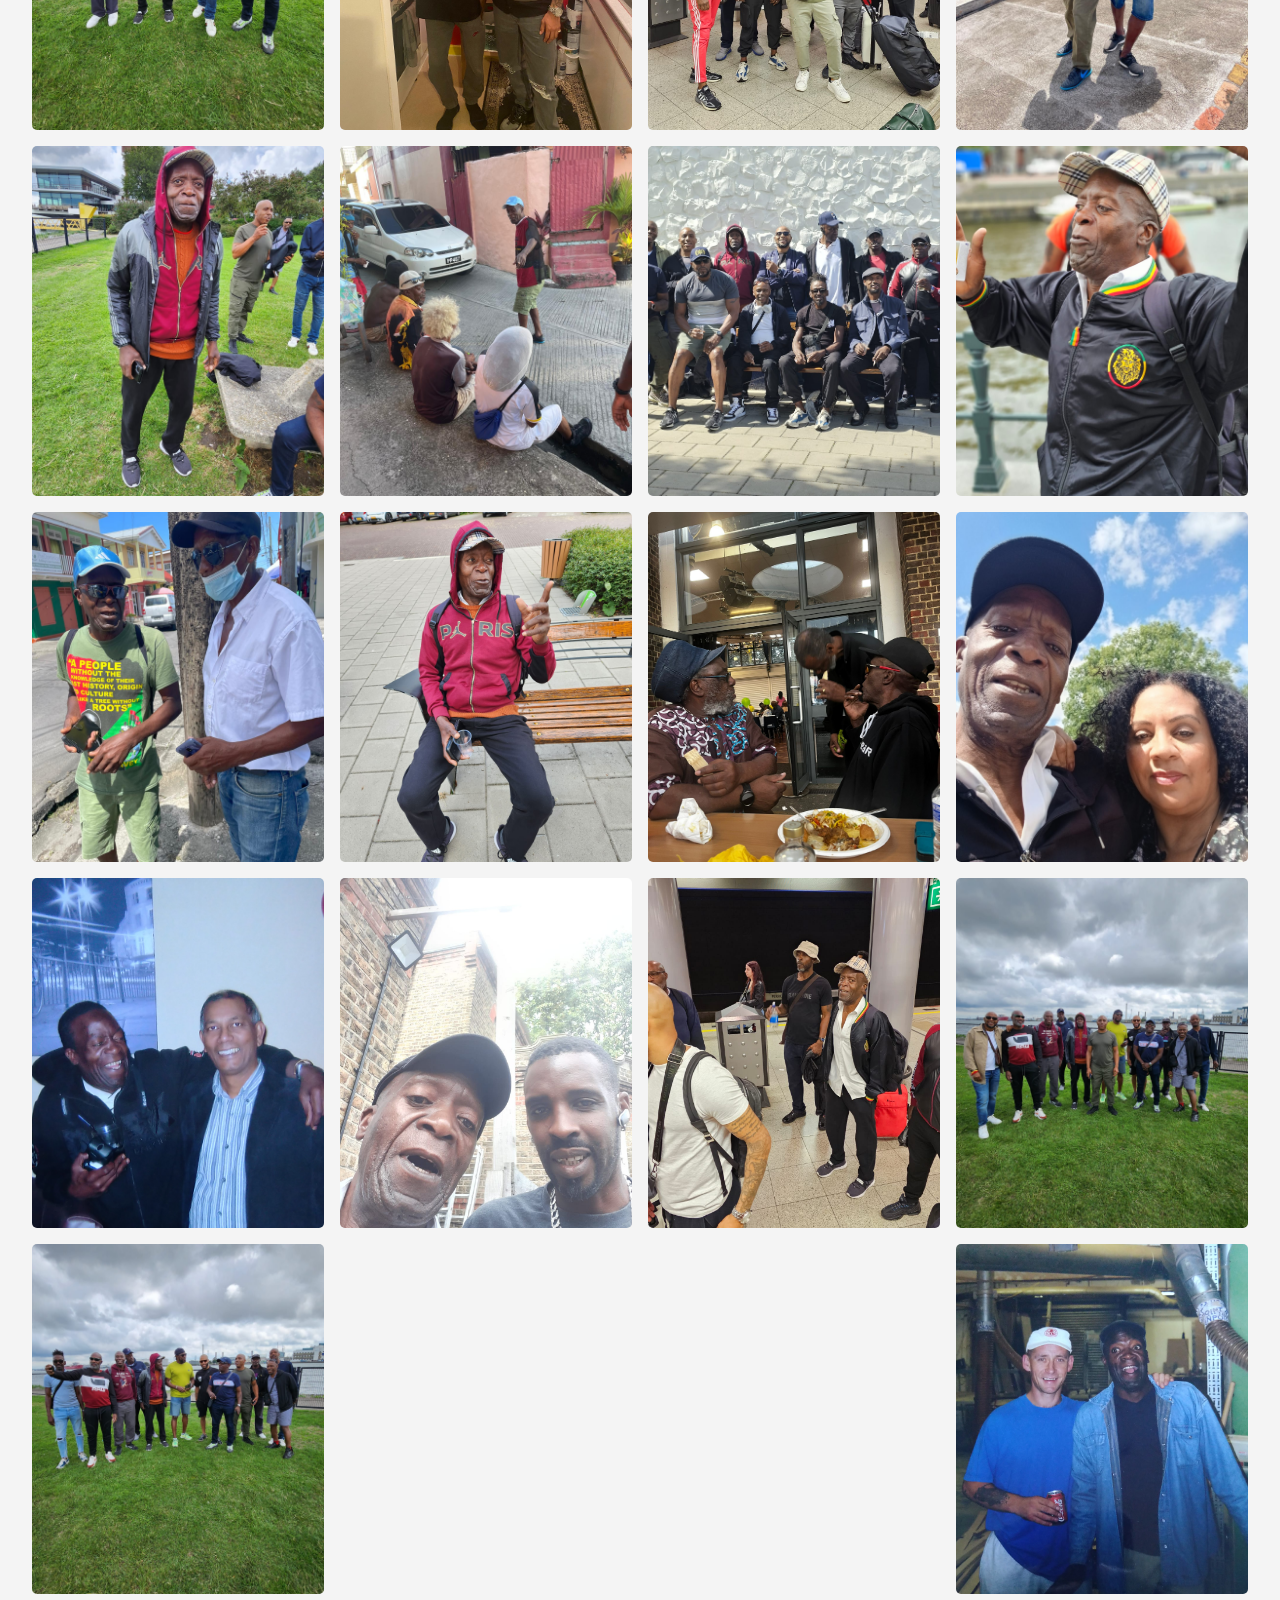
==== commit 13f1f07d: "fixed post rasta era section & added more pictures" ====
--- a/gallery.html
+++ b/gallery.html
@@ -20,6 +20,7 @@
          <img src="images/rasta-era/family/dad-friend-reuben-sophie-riverside.JPG" alt="">
          <img src="images/rasta-era/family/kent-and-bollo-in-roseau.JPG" alt="">
          <img src="images/rasta-era/family/kent-and-jenny-young.JPG" alt="">
+         <img src="images/rasta-era/family/kent-with-siblings-young-days.jpeg" alt="">
          <img src="images/rasta-era/family/kent-and-joe-at-christmas.JPG" alt="">
          <img src="images/rasta-era/family/kent-and-reuben-on-road-red-car.JPG" alt="">
          <img src="images/rasta-era/family/kent-and-sophie-at-a-wedding.JPG" alt="">
@@ -61,18 +62,138 @@
       </div>
     </section>
 
-    <section class="gallery"></section>
+    <section class="gallery">
       <h2>Post Rasta Era</h2>
       <div class="photo-grid">
+       <!-- Family -->
          <img src="images/post-rasta/family/kent-and-bert-at-festival.jpeg" alt="">
          <img src="images/post-rasta/family/kent-and-family-at-grannys.jpeg" alt="">
          <img src="images/post-rasta/family/kent-and-grand-niece.jpeg" alt="">
          <img src="images/post-rasta/family/kent-and-granny-at-wedding.jpeg" alt="">
-         <img src="" alt="">
-         <img src="" alt="">
-         <img src="" alt="">
-         <img src="" alt="">
+         <img src="images/post-rasta/family/kent-and-grand-nephew.jpeg" alt="">
+         <img src="images/post-rasta/family/kent-and-joe.jpeg" alt="">
+         <img src="images/post-rasta/family/kent-and-michelle.jpeg" alt="">
+         <img src="images/post-rasta/family/kent-and-michelles-mum.jpeg" alt="">
+         <img src="images/post-rasta/family/kent-and-natasha-outside-home.JPG" alt="">
+         <img src="images/post-rasta/family/kent-and-reuben.jpeg" alt="">
+         <img src="images/post-rasta/family/kent-and-shirley.jpeg" alt="">
+         <img src="images/post-rasta/family/kent-and-sophie-on-beach.jpeg" alt="">
+         <img src="images/post-rasta/family/kent-and-susan.jpeg" alt="">
+         <img src="images/post-rasta/family/kent-and-terry-guadeloupe.jpeg" alt="">
+         <img src="images/post-rasta/family/kent-at-city-splash-bert-sophie-jessie-2023-1.jpeg" alt="">
+         <img src="images/post-rasta/family/kent-at-city-splash-bert-sophie-jessie-2023-2.jpeg" alt="">
+         <img src="images/post-rasta/family/kent-at-home-in-shorts.jpeg" alt="">
+         <img src="images/post-rasta/family/kent-at-isis-wedding-1.jpeg" alt="">
+         <img src="images/post-rasta/family/kent-at-kirons-wedding-1.jpeg" alt="">
+         <img src="images/post-rasta/family/kent-at-lerones-birthday.jpeg" alt="">
+         <img src="images/post-rasta/family/kent-at-restaurant-guadeloupe.jpeg" alt="">
+         <img src="images/post-rasta/family/kent-at-screws-spa-1.jpeg" alt="">
+         <img src="images/post-rasta/family/kent-at-trafalgar-falls-2.jpeg" alt="">
+         <img src="images/post-rasta/family/kent-at-trafalgar-falls-2023.jpeg" alt="">
+         <img src="images/post-rasta/family/kent-at-trafalgar-falls-3.jpeg" alt="">
+         <img src="images/post-rasta/family/kent-bert-at-home.jpeg" alt="">
+         <img src="images/post-rasta/family/kent-bert-lerrone-and-son.jpeg" alt="">
+         <img src="images/post-rasta/family/kent-bert-max-romeo.jpeg" alt="">
+         <img src="images/post-rasta/family/kent-bert-susan-desmond-at-kirons-wedding.jpeg" alt="">
+         <img src="images/post-rasta/family/kent-bert-with-max-romeo.JPG" alt="">
+         <img src="images/post-rasta/family/kent-brown-leather-jacket.JPG" alt="">
+         <img src="images/post-rasta/family/kent-bullseye-brudda.jpeg" alt="">
+         <img src="images/post-rasta/family/kent-canadian-cousin-reuben.JPG" alt="">
+         <img src="images/post-rasta/family/kent-catherine-french-family.jpeg" alt="">
+         <img src="images/post-rasta/family/kent-catherine-other-lady.jpeg" alt="">
+         <img src="images/post-rasta/family/kent-catherine-stephan.jpeg" alt="">
+         <img src="images/post-rasta/family/kent-catherine-troy-reuben-sophie.jpeg" alt="">
+         <img src="images/post-rasta/family/kent-covered-in-sand.jpeg" alt="">
+         <img src="images/post-rasta/family/kent-curvin-becca-natasha-sophie.jpeg" alt="">
+         <img src="images/post-rasta/family/kent-cynthia.jpeg" alt="">
+         <img src="images/post-rasta/family/kent-desmond-and-isis.jpeg" alt="">
+         <img src="images/post-rasta/family/kent-dwight-2023.jpeg" alt="">
+         <img src="images/post-rasta/family/kent-eyes-closed-on-beige-sofa.JPG" alt="">
+         <img src="images/post-rasta/family/kent-grey-shirt-face-photo.JPG" alt="">
+         <img src="images/post-rasta/family/kent-hazel-johnny-babs.jpeg" alt="">
+         <img src="images/post-rasta/family/kent-hilson-desmond.jpeg" alt="">
+         <img src="images/post-rasta/family/kent-hilson-susan-bert.jpeg" alt="">
+         <img src="images/post-rasta/family/kent-hilsons-family-2.jpeg" alt="">
+         <img src="images/post-rasta/family/kent-hilsons-family.jpeg" alt="">
+         <img src="images/post-rasta/family/kent-in-berts-garden-hammock.jpeg" alt="">
+         <img src="images/post-rasta/family/kent-in-river-dominica-close-up.JPG" alt="">
+         <img src="images/post-rasta/family/kent-in-rubber-dingy.jpeg" alt="">
+         <img src="images/post-rasta/family/kent-inice.jpeg" alt="">
+         <img src="images/post-rasta/family/kent-jenny-at-kirons-wedding.jpeg" alt="">
+         <img src="images/post-rasta/family/kent-jenny-bert-sophie-ashley-restaurant.jpeg" alt="">
+         <img src="images/post-rasta/family/kent-kiron-bride-granny-bert-susan.jpeg" alt="">
+         <img src="images/post-rasta/family/kent-jenny-reubens-birthday.jpeg" alt="">
+         <img src="images/post-rasta/family/kent-natasha-sophie.jpeg" alt="">
+         <img src="images/post-rasta/family/kent-on-french-train.jpeg" alt="">
+         <img src="images/post-rasta/family/kent-posing-at-trafalgar-falls.JPG" alt="">
+         <img src="images/post-rasta/family/kent-reuben-jenny-and-hilsons-family.jpeg" alt="">
+         <img src="images/post-rasta/family/kent-reuben-natasha-gunnersbury-park-1.jpeg" alt="">
+         <img src="images/post-rasta/family/kent-reuben-natasha-gunnersbury-park-2.jpeg" alt="">
+         <img src="images/post-rasta/family/kent-reuben-sophie-jenny-troy-and-mum.jpeg" alt="">
+         <img src="images/post-rasta/family/kent-screws-spa-2.jpeg" alt="">
+         <img src="images/post-rasta/family/kent-screws-spa.jpeg" alt="">
+         <img src="images/post-rasta/family/kent-sebrina-hazel-family.jpeg" alt="">
+         <img src="images/post-rasta/family/kent-sitting-at-red-yellow-green-house.jpeg" alt="">
+         <img src="images/post-rasta/family/kent-sophie-bert-granny-kirons-wedding.jpeg" alt="">
+         <img src="images/post-rasta/family/kent-sophie-catherine-stephan.jpeg" alt="">
+         <img src="images/post-rasta/family/kent-sophie-jenny-reuben-home-1.jpeg" alt="">
+         <img src="images/post-rasta/family/kent-sophie-jenny-reuben-home-2.jpeg" alt="">
+         <img src="images/post-rasta/family/kent-sophie-jenny-reuben-home-3.jpeg" alt="">
+         <img src="images/post-rasta/family/kent-sophie-jenny-reuben-home-4.jpeg" alt="">
+         <img src="images/post-rasta/family/kent-sophie-jenny-troy-and-mum-2.jpeg" alt="">
+         <img src="images/post-rasta/family/kent-sophie-jenny-troy-and-mum.jpeg" alt="">
+         <img src="images/post-rasta/family/kent-sophie-scarf-festival.jpeg" alt="">
+         <img src="images/post-rasta/family/kent-sophie-zoe-festival.jpeg" alt="">
+         <img src="images/post-rasta/family/kent-stephan.jpeg" alt="">
+         <img src="images/post-rasta/family/kent-troy-and-mum-reuben-jenny-sophie-3.jpeg" alt="">
+         <img src="images/post-rasta/family/kent-troy-and-mum-reuben-sophie-jenny.jpeg" alt="">
+         <img src="images/post-rasta/family/kent-uncle-imbert-jeep.JPG" alt="">
+         <img src="images/post-rasta/family/kent-uncle-veron-and-grandkids.JPG" alt="">
+         <img src="images/post-rasta/family/kent-under-tree-in-red.jpeg" alt="">
+         <img src="images/post-rasta/family/kent-under-waterfall.jpeg" alt="">
+         <img src="images/post-rasta/family/kent-valerie-natasha-sophie-1.jpeg" alt="">
+         <img src="images/post-rasta/family/kent-valerie-natasha-sophie-2.jpeg" alt="">
+         <img src="images/post-rasta/family/kent-with-beer.jpeg" alt="">
+         <img src="images/post-rasta/family/kent-with-cooli-mum-and-daughter-man-utd.JPG" alt="">
+         <img src="images/post-rasta/family/kent-with-cousin-bollo-and-friend.JPG" alt="">
+         <img src="images/post-rasta/family/kent-with-cousin-guadeloupe.jpeg" alt="">
+         <img src="images/post-rasta/family/kent-with-cousins.jpeg" alt="">
+         <img src="images/post-rasta/family/kent-with-dominic-family.jpeg" alt="">
+         <img src="images/post-rasta/family/kent-with-french-child.jpeg" alt="">
+         <img src="images/post-rasta/family/kent-with-grand-nephew.jpeg" alt="">
+         <img src="images/post-rasta/family/kent-with-natasha-sophie-and-family-in-guadeloupe.jpeg" alt="">
+         <img src="images/post-rasta/family/kent-with-sister-valerie-1.jpeg" alt="">
+         <img src="images/post-rasta/family/kent-with-uk-siblings.jpeg" alt="">
+         <img src="images/post-rasta/family/kent-with-valerie-and-family-guadeloupe.jpeg" alt="">
+         <img src="images/post-rasta/family/kent-wth-family-and-uncle-eggy.JPG" alt="">
+         <img src="images/post-rasta/family/kent-yellow-with-family.jpeg" alt="">
+         <img src="images/post-rasta/family/kent-young-kids-at-restaraunt.jpeg" alt="">
+         <img src="images/post-rasta/family/kents-birthday-party-1.jpeg" alt="">
+         <img src="images/post-rasta/family/kents-birthday-2022.jpeg" alt="">
+         <img src="images/post-rasta/family/kents-birthday-party-2.jpeg" alt="">
          <!-- Add more photos as needed -->
+          <!-- Friends -->
+          <img src="images/post-rasta/friends/kent-and-ashley-2.jpeg" alt="">
+          <img src="images/post-rasta/friends/kent-and-flocksy.jpeg" alt="">
+          <img src="images/post-rasta/friends/kent-and-team-2.jpeg" alt="">
+          <img src="images/post-rasta/friends/kent-and-team-3.jpeg" alt="">
+          <img src="images/post-rasta/friends/kent-ashley-at-home.jpeg" alt="">
+          <img src="images/post-rasta/friends/kent-at-airport-with-team.jpeg" alt="">
+          <img src="images/post-rasta/friends/kent-at-cabrits-with-friend.jpeg" alt="">
+          <img src="images/post-rasta/friends/kent-frank-in-background-team.jpeg" alt="">
+          <img src="images/post-rasta/friends/kent-in town-guadeloupe.jpeg" alt="">
+          <img src="images/post-rasta/friends/kent-in-amsterdam-with-team-on-bench.jpeg" alt="">
+          <img src="images/post-rasta/friends/kent-in-amsterdam.jpeg" alt="">
+          <img src="images/post-rasta/friends/kent-in-green-garvey-t-shirt-with-friend.jpeg" alt="">
+          <img src="images/post-rasta/friends/kent-in-paris-hoody.jpeg" alt="">
+          <img src="images/post-rasta/friends/kent-kwado-chef-at-restaurant.jpeg" alt="">
+          <img src="images/post-rasta/friends/kent-riverside-friend.jpeg" alt="">
+          <img src="images/post-rasta/friends/kent-with-guyanese-friend.JPG" alt="">
+          <img src="images/post-rasta/friends/kent-with-old-neighbour.jpeg" alt="">
+          <img src="images/post-rasta/friends/kent-with-team-at-airport-2.jpeg" alt="">
+          <img src="images/post-rasta/friends/kent-with-team-in-amsterdam.jpeg" alt="">
+          <img src="images/post-rasta/friends/kent-with-team.jpeg" alt="">
+          <img src="images/post-rasta/friends/kent-with-white-friend-in-factory.JPG" alt="">
       </div>
     </section>
 
